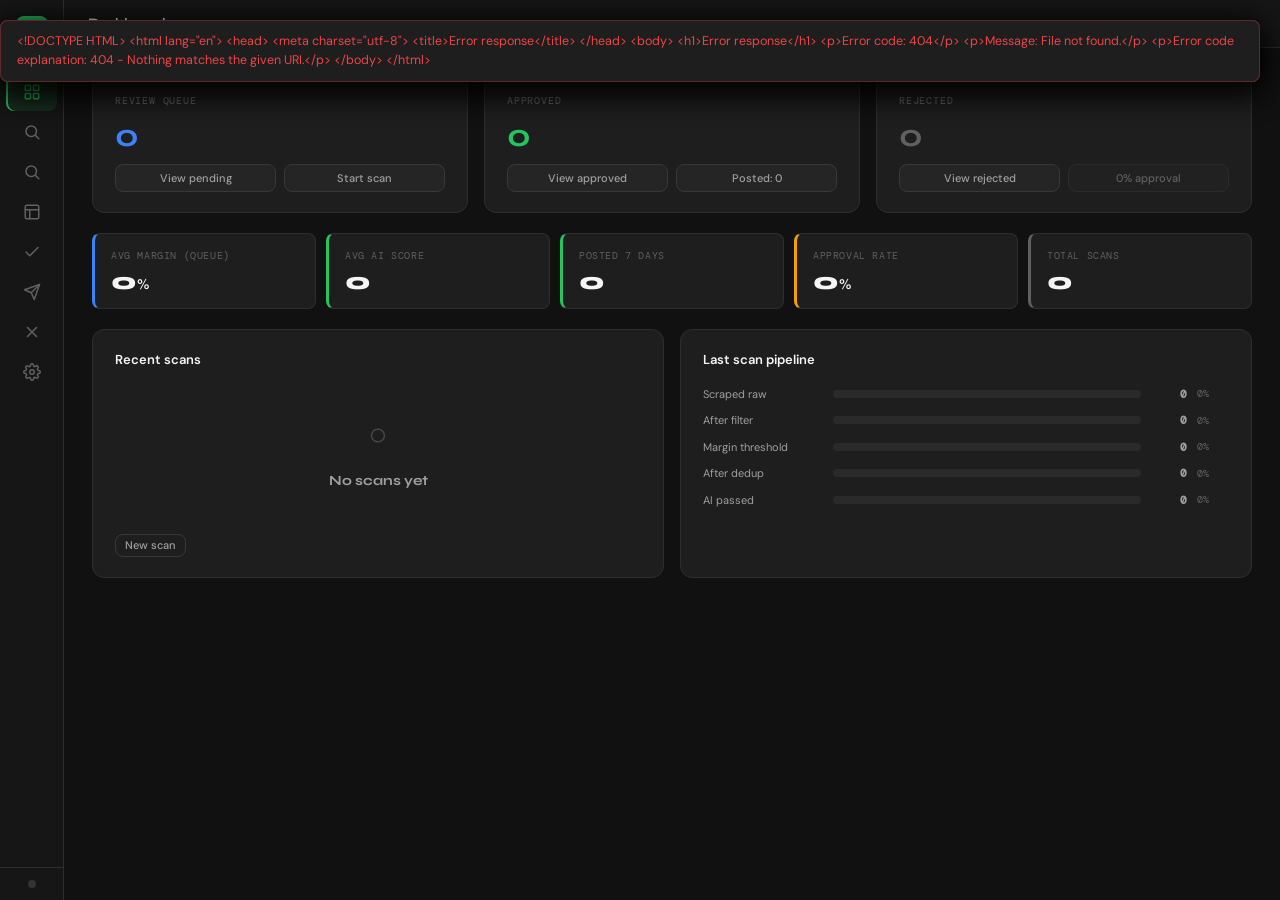
==== frontend/index.html @ 953273d7 "productionize env-first pipeline and secure settings updates" ====
<!DOCTYPE html>
<html lang="en">
<head>
<meta name="facebook-domain-verification" content="j7951adl3nuj47yqd16stuue1bw55e" />
<meta charset="UTF-8"/>
<meta name="viewport" content="width=device-width, initial-scale=1.0"/>
<title>DropOS</title>
<link rel="preconnect" href="https://fonts.googleapis.com"/>
<link href="https://fonts.googleapis.com/css2?family=DM+Mono:wght@400;500&family=Syne:wght@400;600;700;800&family=DM+Sans:ital,wght@0,300;0,400;0,500;0,600;1,400&display=swap" rel="stylesheet"/>
<style>
*, *::before, *::after { box-sizing: border-box; margin: 0; padding: 0; }

:root {
  --accent:   #22c55e;
  --ac-dim:   rgba(34,197,94,.13);
  --bg:       #111111;
  --s1:       #161616;
  --s2:       #1e1e1e;
  --s3:       #252525;
  --s4:       #2a2a2a;
  --b1:       #2e2e2e;
  --b2:       #383838;
  --green:    #22c55e;
  --green-d:  rgba(34,197,94,.13);
  --red:      #ef4444;
  --red-d:    rgba(239,68,68,.13);
  --amber:    #f59e0b;
  --amber-d:  rgba(245,158,11,.13);
  --blue:     #3b82f6;
  --t1:       #f5f5f5;
  --t2:       #a0a0a0;
  --t3:       #606060;
  --t4:       #333333;
  --ff-d: 'Syne', sans-serif;
  --ff-b: 'DM Sans', sans-serif;
  --ff-m: 'DM Mono', monospace;
  --r:   8px;
  --r-lg: 12px;
}

body { background: var(--bg); color: var(--t1); font-family: var(--ff-b); font-size: 13px; line-height: 1.5; }
#app  { display: flex; height: 100vh; overflow: hidden; }

/* ── Sidebar ──────────────────────────────────────────────────────────────── */
#sidebar {
  width: 64px;
  flex-shrink: 0;
  background: var(--s1);
  border-right: 1px solid var(--b1);
  display: flex;
  flex-direction: column;
  overflow: hidden;
}
.sidebar-logo {
  padding: 16px 0;
  border-bottom: 1px solid var(--b1);
  display: flex;
  align-items: center;
  justify-content: center;
}
.logo-mark {
  width: 32px; height: 32px;
  background: var(--accent);
  border-radius: 8px;
  display: flex; align-items: center; justify-content: center;
  font-family: var(--ff-d); font-size: 16px; font-weight: 800;
  color: #000; letter-spacing: -.5px;
}

.nav { padding: 8px 6px; flex: 1; overflow-y: auto; display: flex; flex-direction: column; gap: 2px; }
.nav-group-label { display: none; }
.nav-item {
  display: flex; align-items: center; justify-content: center;
  padding: 10px; border-radius: var(--r); cursor: pointer;
  color: var(--t3); transition: background .12s, color .12s;
  border: none; background: none; width: 100%;
  position: relative;
}
.nav-item:hover { background: var(--s2); color: var(--t2); }
.nav-item.active {
  background: var(--ac-dim);
  color: var(--accent);
  box-shadow: inset 2px 0 0 var(--accent);
}
.nav-icon { width: 18px; height: 18px; flex-shrink: 0; }
.nav-item .lbl { display: none; }
.nav-badge {
  position: absolute; top: 4px; right: 4px;
  min-width: 16px; height: 16px;
  font-size: 9px; font-family: var(--ff-m);
  background: var(--ac-dim); color: var(--accent);
  padding: 0 3px; border-radius: 20px; font-weight: 700;
  display: flex; align-items: center; justify-content: center;
  line-height: 1;
}
.nav-badge.g { background: var(--green-d); color: var(--green); }

.sidebar-footer {
  padding: 12px 0;
  border-top: 1px solid var(--b1);
  display: flex;
  align-items: center;
  justify-content: center;
}
.status-row { display: flex; align-items: center; justify-content: center; }
.status-dot { width: 8px; height: 8px; border-radius: 50%; background: var(--t4); flex-shrink: 0; transition: all .3s; }
.status-dot.on { background: var(--green); box-shadow: 0 0 7px var(--green); animation: blink 2s infinite; }
@keyframes blink { 0%,100%{opacity:1} 50%{opacity:.4} }
.status-txt { display: none; }

/* ── Layout shell ─────────────────────────────────────────────────────────── */
#main { flex: 1; display: flex; flex-direction: column; overflow: hidden; min-width: 0; }
.topbar {
  height: 48px; padding: 0 24px; border-bottom: 1px solid var(--b1);
  display: flex; align-items: center; justify-content: space-between;
  background: var(--s1); flex-shrink: 0; gap: 12px;
}
.page-title { font-family: var(--ff-d); font-size: 13px; font-weight: 700; color: var(--t1); letter-spacing: -.1px; }
.page-sub   { font-size: 10px; color: var(--t3); font-family: var(--ff-m); margin-left: 8px; }
#topbar-actions { display: flex; gap: 7px; align-items: center; }
#content { flex: 1; overflow-y: auto; padding: 24px 28px; }

/* ── Buttons ──────────────────────────────────────────────────────────────── */
.btn {
  display: inline-flex; align-items: center; gap: 6px; padding: 7px 13px;
  border-radius: var(--r); border: 1px solid var(--b2); background: var(--s2);
  color: var(--t2); font-size: 12px; font-family: var(--ff-b); cursor: pointer;
  transition: all .12s; font-weight: 500; white-space: nowrap; line-height: 1;
}
.btn:hover { background: var(--s3); color: var(--t1); border-color: var(--b2); }
.btn-primary { background: var(--accent); border-color: var(--accent); color: #000; font-weight: 600; }
.btn-primary:hover { background: #16a34a; border-color: #16a34a; color: #fff; }
.btn-green { background: var(--green-d); border-color: rgba(34,197,94,.25); color: var(--green); }
.btn-green:hover { background: rgba(34,197,94,.22); }
.btn-danger { background: var(--red-d); border-color: rgba(239,68,68,.25); color: var(--red); }
.btn-danger:hover { background: rgba(239,68,68,.22); }
.btn-amber { background: var(--amber-d); border-color: rgba(245,158,11,.25); color: var(--amber); }
.btn-amber:hover { background: rgba(245,158,11,.22); }
.btn-sm { padding: 5px 9px; font-size: 11px; }
.btn:disabled { opacity: .35; cursor: not-allowed; pointer-events: none; }

/* ── Badges ───────────────────────────────────────────────────────────────── */
.badge {
  display: inline-flex; align-items: center; padding: 2px 8px; border-radius: 20px;
  font-size: 10px; font-family: var(--ff-m); font-weight: 600;
}
.badge-green  { background: var(--green-d); color: var(--green); border: 1px solid rgba(34,197,94,.2); }
.badge-amber  { background: var(--amber-d); color: var(--amber); border: 1px solid rgba(245,158,11,.2); }
.badge-red    { background: var(--red-d); color: var(--red); border: 1px solid rgba(239,68,68,.2); }
.badge-blue   { background: rgba(59,130,246,.1); color: var(--blue); border: 1px solid rgba(59,130,246,.2); }
.badge-purple { background: var(--ac-dim); color: var(--accent); border: 1px solid rgba(34,197,94,.2); }
.badge-gray   { background: rgba(80,80,80,.12); color: var(--t3); border: 1px solid rgba(80,80,80,.18); }

/* ── Cards ────────────────────────────────────────────────────────────────── */
.card { background: var(--s2); border: 1px solid var(--b1); border-radius: 12px; padding: 20px 22px; }
.card-sm { background: var(--s3); border: 1px solid var(--b1); border-radius: var(--r); padding: 14px 16px; }
.card-title { font-size: 13px; font-weight: 600; color: var(--t1); margin-bottom: 16px; }

/* ── Dashboard stat cards ─────────────────────────────────────────────────── */
.dash-stat-grid {
  display: grid;
  grid-template-columns: repeat(3, 1fr);
  gap: 16px;
  margin-bottom: 20px;
}
.dash-stat-card {
  background: var(--s2);
  border: 1px solid var(--b1);
  border-radius: 12px;
  padding: 20px 22px;
  display: flex;
  flex-direction: column;
  gap: 12px;
}
.dash-stat-label {
  font-size: 10px; color: var(--t3);
  font-family: var(--ff-m); text-transform: uppercase;
  letter-spacing: .8px; font-weight: 500;
}
.dash-stat-val {
  font-family: var(--ff-d); font-size: 32px;
  font-weight: 700; line-height: 1; color: var(--t1);
}
.dash-stat-actions {
  display: flex; gap: 8px; flex-wrap: wrap;
}
.dash-stat-btn {
  flex: 1; min-width: 80px;
  padding: 6px 10px;
  border-radius: var(--r);
  border: 1px solid var(--b2);
  background: var(--s3);
  color: var(--t2);
  font-size: 11px;
  font-family: var(--ff-b);
  font-weight: 500;
  cursor: pointer;
  transition: all .12s;
  text-align: center;
  white-space: nowrap;
}
.dash-stat-btn:hover {
  background: var(--ac-dim);
  border-color: rgba(34,197,94,.3);
  color: var(--accent);
}

/* ── Dashboard pipeline bar chart ─────────────────────────────────────────── */
.pipe-bar-chart {
  display: flex;
  flex-direction: column;
  gap: 10px;
}
.pipe-bar-row {
  display: flex;
  align-items: center;
  gap: 10px;
}
.pipe-bar-label {
  font-size: 11px; color: var(--t2);
  font-family: var(--ff-b);
  width: 120px; flex-shrink: 0;
  white-space: nowrap; overflow: hidden; text-overflow: ellipsis;
}
.pipe-bar-track {
  flex: 1; height: 8px;
  background: var(--s4);
  border-radius: 4px;
  overflow: hidden;
}
.pipe-bar-fill {
  height: 100%;
  border-radius: 4px;
  transition: width .4s;
}
.pipe-bar-count {
  font-size: 11px;
  font-family: var(--ff-m);
  color: var(--t2);
  font-weight: 600;
  width: 36px;
  text-align: right;
  flex-shrink: 0;
}
.pipe-bar-pct {
  font-size: 10px;
  font-family: var(--ff-m);
  color: var(--t3);
  width: 32px;
  flex-shrink: 0;
}

/* ── Stat row (secondary) ─────────────────────────────────────────────────── */
.stat-row { display: grid; grid-template-columns: repeat(auto-fit, minmax(130px,1fr)); gap: 10px; margin-bottom: 20px; }
.stat-card {
  background: var(--s2); border: 1px solid var(--b1); border-radius: var(--r);
  padding: 14px 16px; border-left-width: 3px;
}
.stat-card.blue   { border-left-color: var(--blue); }
.stat-card.green  { border-left-color: var(--green); }
.stat-card.amber  { border-left-color: var(--amber); }
.stat-card.purple { border-left-color: var(--accent); }
.stat-card.gray   { border-left-color: var(--t3); }
.stat-label { font-size: 10px; color: var(--t3); font-family: var(--ff-m); text-transform: uppercase; letter-spacing: .6px; margin-bottom: 7px; }
.stat-val { font-family: var(--ff-d); font-size: 24px; font-weight: 800; line-height: 1; }
.stat-sub { font-size: 10px; color: var(--t3); font-family: var(--ff-m); margin-top: 4px; }

/* ── Product cards ────────────────────────────────────────────────────────── */
.queue-toolbar { display: flex; align-items: center; gap: 8px; margin-bottom: 16px; flex-wrap: wrap; }
.product-grid { display: grid; grid-template-columns: repeat(auto-fill, minmax(200px,1fr)); gap: 14px; }

.product-card {
  background: var(--s2); border: 1px solid var(--b1); border-radius: var(--r-lg);
  overflow: hidden; cursor: pointer; display: flex; flex-direction: column;
  transition: border-color .15s, transform .15s, box-shadow .15s;
}
.product-card:hover { border-color: var(--b2); transform: translateY(-2px); box-shadow: 0 10px 30px rgba(0,0,0,.35); }
.product-card.selected { border-color: var(--accent); box-shadow: 0 0 0 1px var(--accent), 0 8px 24px rgba(34,197,94,.12); }

.pcard-img-wrap { position: relative; aspect-ratio: 4/5; background: var(--s3); overflow: hidden; flex-shrink: 0; }
.pcard-img { width: 100%; height: 100%; object-fit: cover; display: block; transition: transform .3s; }
.product-card:hover .pcard-img { transform: scale(1.04); }
.pcard-placeholder { width: 100%; height: 100%; display: flex; align-items: center; justify-content: center; color: var(--t4); font-size: 24px; }

.pcard-score {
  position: absolute; bottom: 9px; left: 9px;
  background: rgba(17,17,17,.84); backdrop-filter: blur(10px); -webkit-backdrop-filter: blur(10px);
  border: 1px solid rgba(255,255,255,.09); border-radius: 7px;
  padding: 4px 9px; font-family: var(--ff-d); font-size: 13px; font-weight: 800; line-height: 1;
}
.pcard-score.hi { color: var(--green); } .pcard-score.mi { color: var(--amber); } .pcard-score.lo { color: var(--red); }

.pcard-check {
  position: absolute; top: 9px; right: 9px; width: 26px; height: 26px;
  border-radius: 7px; border: 1.5px solid rgba(255,255,255,.18);
  background: rgba(17,17,17,.72); backdrop-filter: blur(8px); -webkit-backdrop-filter: blur(8px);
  display: flex; align-items: center; justify-content: center;
  cursor: pointer; transition: all .12s; color: #fff; font-size: 11px;
}
.product-card.selected .pcard-check { background: var(--accent); border-color: var(--accent); }
.pcard-check-mark { display: none; }
.product-card.selected .pcard-check-mark { display: block; }

.pcard-body { padding: 13px 13px 10px; flex: 1; display: flex; flex-direction: column; gap: 4px; }
.pcard-name { font-family: var(--ff-d); font-size: 12.5px; font-weight: 700; color: var(--t1); line-height: 1.3; }
.pcard-cat { font-size: 10.5px; color: var(--t3); font-family: var(--ff-m); white-space: nowrap; overflow: hidden; text-overflow: ellipsis; }

.pcard-pricing { display: flex; align-items: center; gap: 4px; margin-top: 5px; }
.p-cost { font-family: var(--ff-m); font-size: 11px; color: var(--t2); }
.p-arr  { color: var(--t4); font-size: 10px; }
.p-sell { font-family: var(--ff-m); font-size: 11px; color: var(--green); font-weight: 500; }
.p-margin {
  margin-left: auto; font-size: 10px; font-family: var(--ff-m); color: var(--green);
  background: var(--green-d); border: 1px solid rgba(34,197,94,.2); padding: 1px 7px; border-radius: 20px;
}
.pcard-social { display: flex; gap: 8px; font-size: 10.5px; color: var(--t3); font-family: var(--ff-m); margin-top: 2px; }

.pcard-actions { padding: 9px 11px; border-top: 1px solid var(--b1); display: flex; gap: 6px; background: var(--s3); }
.pca-approve {
  flex: 1; padding: 7px 10px; background: var(--green-d); border: 1px solid rgba(34,197,94,.22);
  border-radius: var(--r); color: var(--green); font-size: 11.5px; font-family: var(--ff-b);
  font-weight: 600; cursor: pointer; transition: all .12s;
}
.pca-approve:hover { background: rgba(34,197,94,.22); }
.pca-post {
  flex: 1; padding: 7px 10px; background: var(--ac-dim); border: 1px solid rgba(34,197,94,.25);
  border-radius: var(--r); color: var(--accent); font-size: 11.5px; font-family: var(--ff-b);
  font-weight: 600; cursor: pointer; transition: all .12s;
}
.pca-post:hover { background: rgba(34,197,94,.22); }
.pca-reject {
  padding: 7px 10px; background: none; border: 1px solid var(--b2);
  border-radius: var(--r); color: var(--t3); font-size: 11.5px; cursor: pointer; transition: all .12s;
}
.pca-reject:hover { border-color: rgba(239,68,68,.4); color: var(--red); background: var(--red-d); }

/* ── Selection bar ────────────────────────────────────────────────────────── */
.selection-bar {
  position: fixed; bottom: 24px; left: 50%; transform: translateX(-50%);
  background: var(--s2); border: 1px solid var(--b2); border-radius: 40px;
  padding: 10px 16px; display: flex; align-items: center; gap: 12px;
  box-shadow: 0 16px 48px rgba(0,0,0,.6), 0 0 0 1px rgba(34,197,94,.12);
  z-index: 50; animation: rise .2s ease;
}
@keyframes rise { from{transform:translateX(-50%) translateY(10px);opacity:0} to{transform:translateX(-50%) translateY(0);opacity:1} }

/* ── Progress ─────────────────────────────────────────────────────────────── */
.progress-bar  { height: 3px; background: var(--s3); border-radius: 2px; overflow: hidden; }
.progress-fill { height: 100%; background: var(--accent); border-radius: 2px; transition: width .4s; }

/* ── Table ────────────────────────────────────────────────────────────────── */
.table { width: 100%; border-collapse: collapse; }
.table th { text-align: left; padding: 9px 16px; font-size: 10px; color: var(--t3); text-transform: uppercase; letter-spacing: .8px; font-family: var(--ff-m); border-bottom: 1px solid var(--b1); }
.table td { padding: 13px 16px; border-bottom: 1px solid var(--b1); vertical-align: middle; }
.table tr:last-child td { border-bottom: none; }
.table tr:hover td { background: rgba(255,255,255,.013); }

/* ── Inputs ───────────────────────────────────────────────────────────────── */
input[type=text],input[type=number],input[type=password],select,textarea {
  background: var(--s3); border: 1px solid var(--b1); border-radius: var(--r);
  color: var(--t1); font-family: var(--ff-b); font-size: 13px; padding: 9px 12px;
  outline: none; transition: border-color .12s, box-shadow .12s; width: 100%;
}
input:focus,select:focus,textarea:focus {
  border-color: rgba(34,197,94,.45);
  box-shadow: 0 0 0 3px rgba(34,197,94,.08);
}
select { cursor: pointer; }
label { display: block; font-size: 11px; color: var(--t3); font-family: var(--ff-m); text-transform: uppercase; letter-spacing: .5px; margin-bottom: 6px; }
.form-group { margin-bottom: 16px; }
.form-row { display: grid; grid-template-columns: 1fr 1fr; gap: 12px; margin-bottom: 16px; }

/* ── Detail panel ─────────────────────────────────────────────────────────── */
.detail-overlay {
  position: fixed; inset: 0; background: rgba(0,0,0,.55); z-index: 100;
  display: flex; align-items: flex-start; justify-content: flex-end;
  backdrop-filter: blur(2px); -webkit-backdrop-filter: blur(2px);
}
.detail-panel {
  width: 460px; height: 100vh; background: var(--s1);
  border-left: 1px solid var(--b1); overflow-y: auto;
  display: flex; flex-direction: column; animation: slideIn .18s ease;
}
@keyframes slideIn { from{transform:translateX(28px);opacity:0} to{transform:none;opacity:1} }
.detail-hdr {
  padding: 16px 20px; border-bottom: 1px solid var(--b1);
  display: flex; align-items: center; justify-content: space-between;
  position: sticky; top: 0; background: var(--s1); z-index: 1; gap: 10px;
}
.detail-body { padding: 20px; flex: 1; }
.detail-img { width: 100%; aspect-ratio: 4/3; object-fit: cover; border-radius: var(--r); background: var(--s2); margin-bottom: 16px; display: block; }
.detail-sec { margin-bottom: 18px; }
.detail-sec-lbl {
  font-size: 10px; color: var(--t3); text-transform: uppercase; letter-spacing: .8px;
  font-family: var(--ff-m); margin-bottom: 10px; padding-bottom: 6px;
  border-bottom: 1px solid var(--b1); display: block;
}
.m3 { display: grid; grid-template-columns: repeat(3,1fr); gap: 8px; }
.mbox { background: var(--s3); border: 1px solid var(--b1); border-radius: var(--r); padding: 11px 13px; }
.mbox-lbl { font-size: 10px; color: var(--t3); font-family: var(--ff-m); text-transform: uppercase; letter-spacing: .4px; margin-bottom: 5px; }
.mbox-val { font-family: var(--ff-d); font-size: 18px; font-weight: 700; line-height: 1; }
.mbox-sub { font-size: 10px; color: var(--t3); font-family: var(--ff-m); margin-top: 3px; }

/* Score bars */
.sbar-row { display: flex; align-items: center; gap: 10px; margin-bottom: 9px; }
.sbar-lbl  { font-size: 11px; color: var(--t3); font-family: var(--ff-m); width: 72px; flex-shrink: 0; }
.sbar-track { flex: 1; height: 4px; background: var(--s3); border-radius: 2px; overflow: hidden; }
.sbar-fill  { height: 100%; border-radius: 2px; }
.sbar-num  { font-size: 11px; color: var(--t2); font-family: var(--ff-m); width: 22px; text-align: right; flex-shrink: 0; }

/* ── Modal ────────────────────────────────────────────────────────────────── */
.modal-overlay {
  position: fixed; inset: 0; background: rgba(0,0,0,.65); z-index: 200;
  display: flex; align-items: center; justify-content: center; padding: 20px;
  backdrop-filter: blur(3px); -webkit-backdrop-filter: blur(3px);
}
.modal { background: var(--s2); border: 1px solid var(--b2); border-radius: var(--r-lg); padding: 24px; width: 400px; max-width: 100%; }
.modal-title { font-family: var(--ff-d); font-size: 15px; font-weight: 700; margin-bottom: 3px; }
.modal-sub   { font-size: 12px; color: var(--t3); margin-bottom: 16px; line-height: 1.5; }
.reason-pills { display: flex; flex-wrap: wrap; gap: 6px; margin-bottom: 14px; }

/* ── Scan ─────────────────────────────────────────────────────────────────── */
.keyword-tag { display: inline-flex; align-items: center; gap: 5px; padding: 4px 10px; background: var(--s3); border: 1px solid var(--b1); border-radius: var(--r); font-size: 12px; font-family: var(--ff-m); color: var(--t2); }
.keyword-tag button { background: none; border: none; color: var(--t3); cursor: pointer; padding: 0; font-size: 14px; line-height: 1; display: flex; align-items: center; }
.keyword-tag button:hover { color: var(--red); }
.pipeline-step { display: flex; align-items: center; gap: 11px; padding: 9px 12px; border-radius: var(--r); margin-bottom: 4px; }
.pipeline-step:hover { background: var(--s3); }
.step-num { width: 22px; height: 22px; border-radius: 6px; background: var(--s4); display: flex; align-items: center; justify-content: center; font-size: 10px; font-family: var(--ff-m); color: var(--t3); flex-shrink: 0; }
.step-num.done { background: var(--green-d); color: var(--green); }
.step-num.active { background: var(--ac-dim); color: var(--accent); }
.mini-metric { background: var(--s3); border: 1px solid var(--b1); border-radius: var(--r); padding: 12px 14px; }
.mini-metric-label { font-size: 10px; color: var(--t3); font-family: var(--ff-m); text-transform: uppercase; letter-spacing: .5px; margin-bottom: 4px; }
.mini-metric-val   { font-family: var(--ff-d); font-size: 20px; font-weight: 700; }

/* ── Job row ──────────────────────────────────────────────────────────────── */
.job-row { display: flex; align-items: center; gap: 11px; padding: 10px 0; border-bottom: 1px solid var(--b1); }
.job-row:last-child { border-bottom: none; }
.job-dot { width: 6px; height: 6px; border-radius: 50%; flex-shrink: 0; }
.job-dot.done { background: var(--green); }
.job-dot.queued { background: var(--t4); }
.job-dot.error  { background: var(--red); }
.job-dot.running,.job-dot.scraping,.job-dot.filtering,.job-dot.ai_review,.job-dot.calculating,.job-dot.deduping,.job-dot.saving { background: var(--amber); animation: blink 1.5s infinite; }

/* ── Empty states ─────────────────────────────────────────────────────────── */
.empty { text-align: center; padding: 60px 24px; }
.empty-icon { font-size: 32px; margin-bottom: 12px; display: block; opacity: .2; }
.empty h3 { font-family: var(--ff-d); font-size: 14px; font-weight: 700; color: var(--t2); margin-bottom: 5px; }
.empty p  { font-size: 12px; color: var(--t3); line-height: 1.6; }

/* ── Toast ────────────────────────────────────────────────────────────────── */
.toast { position: fixed; top: 20px; right: 20px; background: var(--s2); border: 1px solid var(--b2); border-radius: var(--r); padding: 11px 16px; font-size: 12.5px; z-index: 300; animation: fadeUp .18s ease; box-shadow: 0 8px 32px rgba(0,0,0,.5); }
.toast.success { border-color: rgba(34,197,94,.3); color: var(--green); }
.toast.error   { border-color: rgba(239,68,68,.3); color: var(--red); }
@keyframes fadeUp { from{transform:translateY(-6px);opacity:0} to{transform:none;opacity:1} }

/* ── Divider ──────────────────────────────────────────────────────────────── */
.divider { height: 1px; background: var(--b1); margin: 16px 0; }

/* ── Scrollbar ────────────────────────────────────────────────────────────── */
::-webkit-scrollbar { width: 4px; height: 4px; }
::-webkit-scrollbar-track { background: transparent; }
::-webkit-scrollbar-thumb { background: var(--b2); border-radius: 2px; }

/* ── Pipeline view ───────────────────────────────────────────────────────── */
.pl-flow { display: flex; align-items: stretch; gap: 0; overflow-x: auto; padding-bottom: 8px; margin-bottom: 24px; }
.pl-stage {
  flex: 1; min-width: 120px; background: var(--s2); border: 1px solid var(--b1);
  border-radius: 0; padding: 14px 12px; cursor: pointer; text-align: center;
  transition: background .12s; position: relative;
}
.pl-stage:first-child { border-radius: var(--r) 0 0 var(--r); }
.pl-stage:last-child  { border-radius: 0 var(--r) var(--r) 0; }
.pl-stage:hover, .pl-stage.active { background: var(--s3); }
.pl-stage.active { border-color: var(--accent); }
.pl-stage-label { font-size: 10px; color: var(--t3); text-transform: uppercase; letter-spacing: .7px; font-family: var(--ff-m); margin-bottom: 6px; }
.pl-stage-count { font-family: var(--ff-d); font-size: 22px; font-weight: 700; }
.pl-stage.reject .pl-stage-count { color: var(--red); }
.pl-stage.pass   .pl-stage-count { color: var(--green); }
.pl-stage.neutral .pl-stage-count { color: var(--t2); }
.pl-arrow { display: flex; align-items: center; color: var(--t4); font-size: 16px; padding: 0 4px; flex-shrink: 0; }

.pl-grid { display: grid; grid-template-columns: repeat(auto-fill, minmax(140px, 1fr)); gap: 10px; }
.pl-card {
  background: var(--s2); border: 1px solid var(--b1); border-radius: var(--r);
  overflow: hidden; display: flex; flex-direction: column;
}
.pl-card img { width: 100%; aspect-ratio: 1; object-fit: cover; background: var(--s3); }
.pl-card-body { padding: 8px; flex: 1; display: flex; flex-direction: column; gap: 4px; }
.pl-card-title { font-size: 11px; color: var(--t1); line-height: 1.4; display: -webkit-box; -webkit-line-clamp: 2; -webkit-box-orient: vertical; overflow: hidden; }
.pl-card-reason { font-size: 10px; color: var(--red); font-family: var(--ff-m); }
.pl-card-score  { font-size: 10px; color: var(--green); font-family: var(--ff-m); }
.pl-card-meta   { font-size: 10px; color: var(--t3); }
.pl-empty { color: var(--t3); font-size: 12px; text-align: center; padding: 40px 0; }

.pl-summary { display: grid; grid-template-columns: repeat(auto-fill, minmax(160px, 1fr)); gap: 12px; margin-bottom: 24px; }
.pl-sum-card { background: var(--s2); border: 1px solid var(--b1); border-radius: var(--r); padding: 14px 16px; }
.pl-sum-label { font-size: 10px; color: var(--t3); text-transform: uppercase; letter-spacing: .7px; font-family: var(--ff-m); margin-bottom: 6px; }
.pl-sum-val   { font-family: var(--ff-d); font-size: 20px; font-weight: 700; color: var(--t1); }
.pl-sum-sub   { font-size: 11px; color: var(--t2); margin-top: 3px; }
</style>
</head>
<body>
<div id="app">
  <nav id="sidebar">
    <div class="sidebar-logo">
      <div class="logo-mark">D</div>
    </div>
    <div class="nav" id="nav"></div>
    <div class="sidebar-footer">
      <div class="status-row">
        <div class="status-dot" id="status-dot"></div>
        <span class="status-txt" id="status-label">Idle</span>
      </div>
    </div>
  </nav>

  <div id="main">
    <div class="topbar">
      <div>
        <span class="page-title" id="page-title">Dashboard</span>
        <span class="page-sub"  id="page-sub"></span>
      </div>
      <div id="topbar-actions"></div>
    </div>
    <div id="content"></div>
  </div>
</div>
<div id="toast-container"></div>

<script>
const API = (window.location.hostname === 'localhost' || window.location.hostname === '127.0.0.1')
  ? 'http://localhost:8000/api'
  : window.location.origin + '/api';

// ── Icons (SVG strings) ────────────────────────────────────────────────────
const IC = {
  dashboard: `<svg class="nav-icon" viewBox="0 0 24 24" fill="none" stroke="currentColor" stroke-width="2" stroke-linecap="round" stroke-linejoin="round"><rect x="3" y="3" width="7" height="7" rx="1"/><rect x="14" y="3" width="7" height="7" rx="1"/><rect x="3" y="14" width="7" height="7" rx="1"/><rect x="14" y="14" width="7" height="7" rx="1"/></svg>`,
  scan: `<svg class="nav-icon" viewBox="0 0 24 24" fill="none" stroke="currentColor" stroke-width="2" stroke-linecap="round" stroke-linejoin="round"><circle cx="11" cy="11" r="7"/><path d="m21 21-4.35-4.35"/></svg>`,
  queue: `<svg class="nav-icon" viewBox="0 0 24 24" fill="none" stroke="currentColor" stroke-width="2" stroke-linecap="round" stroke-linejoin="round"><rect x="3" y="3" width="18" height="18" rx="2"/><path d="M3 9h18M9 21V9"/></svg>`,
  approved: `<svg class="nav-icon" viewBox="0 0 24 24" fill="none" stroke="currentColor" stroke-width="2" stroke-linecap="round" stroke-linejoin="round"><polyline points="20 6 9 17 4 12"/></svg>`,
  posted: `<svg class="nav-icon" viewBox="0 0 24 24" fill="none" stroke="currentColor" stroke-width="2" stroke-linecap="round" stroke-linejoin="round"><line x1="22" y1="2" x2="11" y2="13"/><polygon points="22 2 15 22 11 13 2 9 22 2"/></svg>`,
  rejected: `<svg class="nav-icon" viewBox="0 0 24 24" fill="none" stroke="currentColor" stroke-width="2" stroke-linecap="round" stroke-linejoin="round"><line x1="18" y1="6" x2="6" y2="18"/><line x1="6" y1="6" x2="18" y2="18"/></svg>`,
  settings: `<svg class="nav-icon" viewBox="0 0 24 24" fill="none" stroke="currentColor" stroke-width="2" stroke-linecap="round" stroke-linejoin="round"><circle cx="12" cy="12" r="3"/><path d="M19.4 15a1.65 1.65 0 0 0 .33 1.82l.06.06a2 2 0 0 1-2.83 2.83l-.06-.06a1.65 1.65 0 0 0-1.82-.33 1.65 1.65 0 0 0-1 1.51V21a2 2 0 0 1-4 0v-.09A1.65 1.65 0 0 0 9 19.4a1.65 1.65 0 0 0-1.82.33l-.06.06a2 2 0 0 1-2.83-2.83l.06-.06A1.65 1.65 0 0 0 4.68 15a1.65 1.65 0 0 0-1.51-1H3a2 2 0 0 1 0-4h.09A1.65 1.65 0 0 0 4.6 9a1.65 1.65 0 0 0-.33-1.82l-.06-.06a2 2 0 0 1 2.83-2.83l.06.06A1.65 1.65 0 0 0 9 4.68a1.65 1.65 0 0 0 1-1.51V3a2 2 0 0 1 4 0v.09a1.65 1.65 0 0 0 1 1.51 1.65 1.65 0 0 0 1.82-.33l.06-.06a2 2 0 0 1 2.83 2.83l-.06.06A1.65 1.65 0 0 0 19.4 9a1.65 1.65 0 0 0 1.51 1H21a2 2 0 0 1 0 4h-.09a1.65 1.65 0 0 0-1.51 1z"/></svg>`,
  check: `<svg width="11" height="11" viewBox="0 0 24 24" fill="none" stroke="currentColor" stroke-width="3" stroke-linecap="round" stroke-linejoin="round"><polyline points="20 6 9 17 4 12"/></svg>`,
};

// ── State ──────────────────────────────────────────────────────────────────
let currentPage = 'dashboard';
let stats = {};
let selectedProducts = new Set();
let activeJobPoll = null;

let queueProducts = [], queueTotal = 0, queueSort = 'score';
let approvedProducts = [], approvedTotal = 0;
let rejectedProducts = [], rejectedTotal = 0;
let scanKeywords = ['romantic gift'];
let scanSource   = 'taobao';
let activeJob = null;
let settingsData = {};
let rejectTargetId = null;

// ── Nav ────────────────────────────────────────────────────────────────────
const NAV_PAGES = [
  { id:'dashboard', label:'Dashboard',    icon:'dashboard', section:'Overview' },
  { id:'scan',      label:'Scan',         icon:'scan'                          },
  { id:'pipeline',  label:'Pipeline',     icon:'scan',      section:undefined  },
  { id:'queue',     label:'Review queue', icon:'queue',     section:'Pipeline', stageKey:'pending'  },
  { id:'approved',  label:'Approved',     icon:'approved',  stageKey:'approved' },
  { id:'posted',    label:'Posted',       icon:'posted'     },
  { id:'rejected',  label:'Rejected',     icon:'rejected'   },
  { id:'settings',  label:'Settings',     icon:'settings',  section:'Config'    },
];

function buildNav() {
  let html = '';
  let lastSection = null;
  for (const p of NAV_PAGES) {
    if (p.section && p.section !== lastSection) {
      html += `<span class="nav-group-label">${p.section}</span>`;
      lastSection = p.section;
    }
    const cnt = p.stageKey ? stats[p.stageKey] : null;
    const badgeClass = p.stageKey === 'approved' ? 'nav-badge g' : 'nav-badge';
    html += `
      <button class="nav-item${p.id === currentPage ? ' active' : ''}" onclick="navigate('${p.id}')" title="${p.label}">
        ${IC[p.icon]}
        <span class="lbl">${p.label}</span>
        ${cnt != null && cnt > 0 ? `<span class="${badgeClass}">${cnt}</span>` : ''}
      </button>`;
  }
  document.getElementById('nav').innerHTML = html;
}

function navigate(page) {
  currentPage = page;
  selectedProducts.clear();
  queueProducts = [];
  approvedProducts = [];
  pipelineJobs = [];
  pipelineJobId = null;
  pipelineActiveStage = null;
  pipelineData = null;
  buildNav();
  renderPage();
}

function setTitle(t, sub = '') {
  document.getElementById('page-title').textContent = t;
  document.getElementById('page-sub').textContent = sub ? '· ' + sub : '';
}

// ── Toast ──────────────────────────────────────────────────────────────────
function toast(msg, type = 'success', ms = 3200) {
  const el = document.createElement('div');
  el.className = `toast ${type}`;
  el.textContent = msg;
  document.getElementById('toast-container').appendChild(el);
  setTimeout(() => el.remove(), ms);
}

// ── API ────────────────────────────────────────────────────────────────────
async function api(path, method = 'GET', body = null) {
  const opts = { method, headers: { 'Content-Type': 'application/json' } };
  if (body !== null) opts.body = JSON.stringify(body);
  try {
    const r = await fetch(API + path, opts);
    if (!r.ok) { const t = await r.text().catch(() => r.statusText); throw new Error(t || `HTTP ${r.status}`); }
    return r.json();
  } catch(e) { toast(e.message || 'API error', 'error'); throw e; }
}

function refreshStats() {
  return api('/stats').then(s => { stats = s; buildNav(); }).catch(() => {});
}

// ── Dashboard ──────────────────────────────────────────────────────────────
async function renderDashboard() {
  setTitle('Dashboard');
  document.getElementById('topbar-actions').innerHTML = '';
  document.getElementById('content').innerHTML = '<div style="color:var(--t3);font-size:12px;padding:40px 0;text-align:center">Loading…</div>';

  const [s, jobs] = await Promise.all([
    api('/stats').catch(() => ({})),
    api('/jobs?limit=5').catch(() => []),
  ]);
  stats = s; buildNav();

  const scraped     = jobs[0]?.scraped      ?? 0;
  const afterFilter = jobs[0]?.after_basic  ?? 0;
  const afterProfit = jobs[0]?.after_profit ?? 0;
  const afterDedup  = jobs[0]?.after_dedup  ?? 0;
  const afterAI     = jobs[0]?.after_ai     ?? 0;
  const maxVal = scraped || 1;

  const pipeStages = [
    { label: 'Scraped raw',      val: scraped,     color: '#606060' },
    { label: 'After filter',     val: afterFilter, color: 'var(--blue)' },
    { label: 'Margin threshold', val: afterProfit, color: 'var(--amber)' },
    { label: 'After dedup',      val: afterDedup,  color: '#a78bfa' },
    { label: 'AI passed',        val: afterAI,     color: 'var(--green)' },
  ];

  document.getElementById('content').innerHTML = `
    <div class="dash-stat-grid">
      <div class="dash-stat-card">
        <div class="dash-stat-label">Review queue</div>
        <div class="dash-stat-val" style="color:var(--blue)">${s.pending ?? 0}</div>
        <div class="dash-stat-actions">
          <button class="dash-stat-btn" onclick="navigate('queue')">View pending</button>
          <button class="dash-stat-btn" onclick="navigate('scan')">Start scan</button>
        </div>
      </div>
      <div class="dash-stat-card">
        <div class="dash-stat-label">Approved</div>
        <div class="dash-stat-val" style="color:var(--green)">${s.approved ?? 0}</div>
        <div class="dash-stat-actions">
          <button class="dash-stat-btn" onclick="navigate('approved')">View approved</button>
          <button class="dash-stat-btn" onclick="navigate('posted')">Posted: ${s.posted ?? 0}</button>
        </div>
      </div>
      <div class="dash-stat-card">
        <div class="dash-stat-label">Rejected</div>
        <div class="dash-stat-val" style="color:var(--t3)">${s.rejected ?? 0}</div>
        <div class="dash-stat-actions">
          <button class="dash-stat-btn" onclick="navigate('rejected')">View rejected</button>
          <button class="dash-stat-btn" style="cursor:default;opacity:.5">${s.approval_rate ?? 0}% approval</button>
        </div>
      </div>
    </div>

    <div class="stat-row">
      <div class="stat-card blue">
        <div class="stat-label">Avg margin (queue)</div>
        <div class="stat-val">${s.avg_margin_pending ?? 0}<span style="font-size:15px;font-weight:500">%</span></div>
      </div>
      <div class="stat-card purple">
        <div class="stat-label">Avg AI score</div>
        <div class="stat-val">${s.avg_score_pending ?? 0}</div>
      </div>
      <div class="stat-card green">
        <div class="stat-label">Posted 7 days</div>
        <div class="stat-val">${s.posted_7d ?? 0}</div>
      </div>
      <div class="stat-card amber">
        <div class="stat-label">Approval rate</div>
        <div class="stat-val">${s.approval_rate ?? 0}<span style="font-size:15px;font-weight:500">%</span></div>
      </div>
      <div class="stat-card gray">
        <div class="stat-label">Total scans</div>
        <div class="stat-val">${s.total_jobs ?? 0}</div>
      </div>
    </div>

    <div style="display:grid;grid-template-columns:1fr 1fr;gap:16px">
      <div class="card">
        <div class="card-title">Recent scans</div>
        ${!jobs.length
          ? `<div class="empty" style="padding:24px 0"><span class="empty-icon">○</span><h3>No scans yet</h3></div>`
          : jobs.map(j => `
            <div class="job-row">
              <div class="job-dot ${j.status}"></div>
              <div style="flex:1;min-width:0">
                <div style="font-size:12px;font-weight:500;white-space:nowrap;overflow:hidden;text-overflow:ellipsis">${(j.keywords || []).join(', ') || '—'}</div>
                <div style="font-size:11px;color:var(--t3);font-family:var(--ff-m)">${j.status} · ${j.after_ai ?? 0} passed</div>
              </div>
              ${j.status !== 'done' && j.status !== 'queued'
                ? `<span style="font-size:11px;color:var(--t3);font-family:var(--ff-m)">${j.progress ?? 0}%</span>` : ''}
            </div>`).join('')}
        <div style="margin-top:14px;display:flex;gap:8px">
          <button class="btn btn-sm" onclick="navigate('scan')">New scan</button>
          ${(s.pending > 0) ? `<button class="btn btn-sm btn-green" onclick="navigate('queue')">Review ${s.pending} products</button>` : ''}
          ${(s.approved > 0) ? `<button class="btn btn-sm btn-amber" onclick="navigate('approved')">Post ${s.approved} approved</button>` : ''}
        </div>
      </div>

      <div class="card">
        <div class="card-title">Last scan pipeline</div>
        <div class="pipe-bar-chart">
          ${pipeStages.map(({ label, val, color }) => {
            const pct = maxVal > 0 ? Math.round((val / maxVal) * 100) : 0;
            return `
              <div class="pipe-bar-row">
                <span class="pipe-bar-label">${label}</span>
                <div class="pipe-bar-track">
                  <div class="pipe-bar-fill" style="width:${pct}%;background:${color}"></div>
                </div>
                <span class="pipe-bar-count">${val}</span>
                <span class="pipe-bar-pct">${pct}%</span>
              </div>`;
          }).join('')}
        </div>
      </div>
    </div>`;
}

// ── Scan ───────────────────────────────────────────────────────────────────
async function renderScan() {
  setTitle('Scan');
  document.getElementById('topbar-actions').innerHTML = '';
  renderScanContent();
  if (activeJob && !activeJobPoll) activeJobPoll = setInterval(pollActiveJob, 2000);
}

function renderScanContent() {
  document.getElementById('content').innerHTML = `
    <div style="display:grid;grid-template-columns:1fr 1fr;gap:20px">
      <div>
        <div class="card" style="margin-bottom:14px">
          <div class="card-title">Search keywords</div>
          <div style="display:flex;flex-wrap:wrap;gap:7px;margin-bottom:12px">
            ${scanKeywords.map((kw, i) => `
              <div class="keyword-tag">${kw}
                <button onclick="removeKeyword(${i})">×</button>
              </div>`).join('')}
          </div>
          <div style="display:flex;gap:8px">
            <input type="text" id="kw-input" placeholder="Add keyword…" style="flex:1" onkeydown="if(event.key==='Enter')addKeyword()"/>
            <button class="btn btn-sm" onclick="addKeyword()">Add</button>
          </div>
        </div>
        <div class="card">
          <div class="card-title">Scan settings</div>
          <div class="form-group">
            <label>Source platform</label>
            <select id="scan-source" onchange="scanSource=this.value">
              <option value="1688"   ${scanSource==='1688'   ? 'selected':''}>1688 — real sales data, ranked by orders</option>
              <option value="taobao" ${scanSource==='taobao' ? 'selected':''}>Taobao — broader catalog, no sales filter</option>
              <option value="both"   ${scanSource==='both'   ? 'selected':''}>Both — 1688 + Taobao combined</option>
            </select>
          </div>
          <div class="form-group">
            <label>Max products per keyword</label>
            <input type="number" id="max-per-kw" value="100" min="10" max="500"/>
          </div>
          <button id="scan-btn" class="btn btn-primary" style="width:100%" onclick="startScan()" ${activeJob ? 'disabled' : ''}>
            ${activeJob ? 'Scanning…' : 'Start scan'}
          </button>
        </div>
      </div>

      <div class="card">
        <div class="card-title" style="display:flex;align-items:center;gap:8px">
          Pipeline status
          ${activeJob ? `<span class="badge badge-amber">Running</span>` : ''}
        </div>
        ${activeJob ? renderJobProgress(activeJob) : `
          <div class="empty" style="padding:32px 0">
            <span class="empty-icon">○</span>
            <h3>No active scan</h3>
            <p>Start a scan to see pipeline progress</p>
          </div>`}
        <div style="margin-top:18px;border-top:1px solid var(--b1);padding-top:14px">
          <div style="font-size:10px;color:var(--t3);font-family:var(--ff-m);text-transform:uppercase;letter-spacing:.7px;margin-bottom:10px">Pipeline steps</div>
          ${[
            ['1','Scrape 1688 + Taobao → raw store'],
            ['2','Basic filter — spam, orders, rating'],
            ['3','Profit calc — margin threshold'],
            ['4','Deduplication — image hash'],
            ['5','Rule scoring → AI enrichment'],
            ['6','Save to review queue'],
          ].map(([n, label]) => {
            const prog = activeJob?.progress || 0;
            const thresholds = [0, 20, 40, 55, 60, 96, 100];
            const ni = parseInt(n);
            const isDone = prog >= thresholds[ni];
            const isActive = prog >= thresholds[ni - 1] && !isDone;
            return `
              <div class="pipeline-step">
                <div class="step-num ${isDone ? 'done' : isActive ? 'active' : ''}">${isDone ? '✓' : n}</div>
                <span style="font-size:12px;color:${isDone ? 'var(--green)' : isActive ? 'var(--accent)' : 'var(--t3)'}">${label}</span>
              </div>`;
          }).join('')}
        </div>
      </div>
    </div>`;
}

function renderJobProgress(job) {
  const prog = job?.progress || 0;
  return `
    <div style="margin-bottom:14px">
      <div style="display:flex;justify-content:space-between;margin-bottom:6px">
        <span style="font-size:12px;color:var(--t2)">${job.status}</span>
        <span style="font-size:12px;font-family:var(--ff-m);color:var(--accent)">${prog}%</span>
      </div>
      <div class="progress-bar"><div class="progress-fill" style="width:${prog}%"></div></div>
    </div>
    <div style="display:grid;grid-template-columns:1fr 1fr;gap:8px">
      ${[['Scraped',job.scraped??0],['After filter',job.after_basic??0],['Profitable',job.after_profit??0],['Deduped',job.after_dedup??0],['AI passed',job.after_ai??0]].map(([l,v]) =>
        `<div class="mini-metric"><div class="mini-metric-label">${l}</div><div class="mini-metric-val">${v}</div></div>`
      ).join('')}
    </div>`;
}

async function pollActiveJob() {
  if (!activeJob) { clearInterval(activeJobPoll); activeJobPoll = null; return; }
  try {
    const job = await api(`/jobs/${activeJob.id}`);
    activeJob = job;
    const dot = document.getElementById('status-dot');
    const lbl = document.getElementById('status-label');
    if (job.status === 'done') {
      clearInterval(activeJobPoll); activeJobPoll = null; activeJob = null;
      dot.className = 'status-dot'; lbl.textContent = 'Idle';
      toast(`Scan done · ${job.after_ai} products added to queue`, 'success');
      await refreshStats();
      if (currentPage === 'scan') renderScanContent();
    } else {
      dot.className = 'status-dot on'; lbl.textContent = job.status;
      if (currentPage === 'scan') renderScanContent();
    }
  } catch(e) {}
}

function addKeyword() {
  const inp = document.getElementById('kw-input');
  if (!inp?.value.trim()) return;
  scanKeywords.push(inp.value.trim()); inp.value = '';
  renderScanContent();
}
function removeKeyword(i) { scanKeywords.splice(i, 1); renderScanContent(); }

async function startScan() {
  const scanBtn = document.getElementById('scan-btn');
  if (scanBtn) scanBtn.disabled = true;
  try {
    if (!scanKeywords.length) { toast('Add at least one keyword', 'error'); return; }
    const max = parseInt(document.getElementById('max-per-kw')?.value || 100);
    const job = await api('/scan', 'POST', { keywords: scanKeywords, max_per_keyword: max, source: scanSource });
    activeJob = { id: job.job_id, status: 'queued', progress: 0 };
    const dot = document.getElementById('status-dot');
    const lbl = document.getElementById('status-label');
    dot.className = 'status-dot on'; lbl.textContent = 'Scanning';
    if (activeJobPoll) clearInterval(activeJobPoll);
    activeJobPoll = setInterval(pollActiveJob, 2000);
    toast('Scan started', 'success');
    renderScanContent();
  } catch(e) {
    if (scanBtn) scanBtn.disabled = false;
  }
}

// ── Queue ──────────────────────────────────────────────────────────────────
async function renderQueue() {
  setTitle('Review queue');
  document.getElementById('topbar-actions').innerHTML = `
    <select onchange="queueSort=this.value;loadQueue()" style="width:auto;font-size:12px;padding:6px 10px">
      <option value="score"   ${queueSort==='score'  ?'selected':''}>Score ↓</option>
      <option value="margin"  ${queueSort==='margin' ?'selected':''}>Margin ↓</option>
      <option value="orders"  ${queueSort==='orders' ?'selected':''}>Orders ↓</option>
      <option value="created" ${queueSort==='created'?'selected':''}>Newest</option>
    </select>
    <button class="btn btn-sm" onclick="loadQueue()">↻</button>`;
  await loadQueue();
}

async function loadQueue(append = false) {
  const offset = append ? queueProducts.length : 0;
  if (!append) queueProducts = [];
  const data = await api(`/products?stage=pending&limit=50&offset=${offset}&sort=${queueSort}`).catch(() => ({ products: [], total: 0 }));
  queueProducts = append ? queueProducts.concat(data.products) : data.products;
  queueTotal = data.total;
  renderQueueGrid();
}

function renderQueueGrid() {
  if (!queueProducts.length) {
    document.getElementById('content').innerHTML = `
      <div class="empty" style="margin-top:48px">
        <span class="empty-icon">○</span>
        <h3>Queue is empty</h3>
        <p>Run a scan to find new products</p>
        <button class="btn" style="margin-top:16px" onclick="navigate('scan')">Start scan</button>
      </div>`;
    return;
  }
  const canMore = queueProducts.length < queueTotal;
  document.getElementById('content').innerHTML = `
    <div class="queue-toolbar">
      <span style="font-size:12px;color:var(--t3)">${queueTotal} products</span>
      <button class="btn btn-sm" onclick="selectAll()">Select all</button>
      <button class="btn btn-sm btn-green" onclick="selectAll();batchApprove()">Approve all</button>
      <button class="btn btn-sm btn-danger" onclick="selectAll();batchReject()">Reject all</button>
      <button class="btn btn-sm" onclick="clearSel()">Clear</button>
    </div>
    <div class="product-grid" id="product-grid">
      ${queueProducts.map(p => productCard(p, 'queue')).join('')}
    </div>
    ${canMore ? `<div style="text-align:center;margin-top:20px">
      <button class="btn" onclick="loadQueue(true)">Load more (${queueTotal - queueProducts.length} remaining)</button>
    </div>` : ''}`;
  updateSelBar();
}

// ── Approved ───────────────────────────────────────────────────────────────
async function renderApproved() {
  setTitle('Approved');
  document.getElementById('topbar-actions').innerHTML = `<button class="btn btn-sm" onclick="loadApproved()">↻</button>`;
  await loadApproved();
}

async function loadApproved(append = false) {
  const offset = append ? approvedProducts.length : 0;
  if (!append) approvedProducts = [];
  const data = await api(`/products?stage=approved&limit=50&offset=${offset}&sort=score`).catch(() => ({ products: [], total: 0 }));
  approvedProducts = append ? approvedProducts.concat(data.products) : data.products;
  approvedTotal = data.total;
  renderApprovedGrid();
}

function renderApprovedGrid() {
  if (!approvedProducts.length) {
    document.getElementById('content').innerHTML = `
      <div class="empty" style="margin-top:48px">
        <span class="empty-icon">◆</span>
        <h3>Nothing approved yet</h3>
        <p>Approve products from the review queue</p>
        <button class="btn" style="margin-top:16px" onclick="navigate('queue')">Go to queue</button>
      </div>`;
    return;
  }
  const canMore = approvedProducts.length < approvedTotal;
  document.getElementById('content').innerHTML = `
    <div class="queue-toolbar">
      <span style="font-size:12px;color:var(--t3)">${approvedTotal} approved · select to batch post</span>
      <button class="btn btn-sm" onclick="selectAll()">Select all</button>
      <button class="btn btn-sm" onclick="clearSel()">Clear</button>
    </div>
    <div class="product-grid" id="product-grid">
      ${approvedProducts.map(p => productCard(p, 'approved')).join('')}
    </div>
    ${canMore ? `<div style="text-align:center;margin-top:20px">
      <button class="btn" onclick="loadApproved(true)">Load more (${approvedTotal - approvedProducts.length} remaining)</button>
    </div>` : ''}`;
  updateSelBar('post');
}

// ── Product card ───────────────────────────────────────────────────────────
function productCard(p, mode) {
  const sel = selectedProducts.has(p.id);
  const img = (p.images || [])[0] || '';
  const score = p.score || 0;
  const sc = score >= 8 ? 'hi' : score >= 7 ? 'mi' : 'lo';

  let actions = '';
  if (mode === 'queue') {
    actions = `<button class="pca-approve" onclick="event.stopPropagation();quickApprove(${p.id})">Approve</button>
               <button class="pca-reject"  onclick="event.stopPropagation();showRejectModal(${p.id})">✕</button>`;
  } else if (mode === 'approved') {
    actions = `<button class="pca-post"   onclick="event.stopPropagation();quickPost(${p.id})">Post →</button>
               <button class="pca-reject" onclick="event.stopPropagation();showRejectModal(${p.id})">✕</button>`;
  }

  const name = p.product_name || p.title_translated || p.title || 'Unknown';
  const cat  = [p.keyword ? `#${p.keyword}` : '', p.category].filter(Boolean).join(' · ');

  return `
    <div class="product-card${sel ? ' selected' : ''}" id="card-${p.id}" onclick="showDetail(${p.id})">
      <div class="pcard-img-wrap">
        ${img
          ? `<img class="pcard-img" src="${img}" loading="lazy" onerror="this.style.display='none';this.nextElementSibling.style.display='flex'">`
          : ''}
        <div class="pcard-placeholder" style="${img ? 'display:none' : ''}">◈</div>
        <div class="pcard-score ${sc}">${score.toFixed(1)}</div>
        <div class="pcard-check" onclick="event.stopPropagation();toggleSel(${p.id})">
          <span class="pcard-check-mark">${IC.check}</span>
        </div>
      </div>
      <div class="pcard-body">
        <div class="pcard-name">${name}</div>
        <div class="pcard-cat">${cat || '—'}</div>
        <div class="pcard-pricing">
          <span class="p-cost">₾${p.cost_eur ?? '?'}</span>
          <span class="p-arr">→</span>
          <span class="p-sell">₾${p.sell_price_eur ?? '?'}</span>
          <span class="p-margin">${p.margin_pct ?? 0}%</span>
        </div>
        <div class="pcard-social">
          <span>★ ${p.rating ?? 0}</span>
          <span>${(p.orders ?? 0).toLocaleString()} sold</span>
        </div>
      </div>
      ${actions ? `<div class="pcard-actions">${actions}</div>` : ''}
    </div>`;
}

// ── Selection ──────────────────────────────────────────────────────────────
function toggleSel(id) {
  if (selectedProducts.has(id)) {
    selectedProducts.delete(id);
  } else {
    if (selectedProducts.size >= 10) { toast('Max 10 at once', 'error'); return; }
    selectedProducts.add(id);
  }
  const card = document.getElementById(`card-${id}`);
  if (card) {
    card.className = `product-card${selectedProducts.has(id) ? ' selected' : ''}`;
  }
  updateSelBar(currentPage === 'approved' ? 'post' : 'approve');
}

function selectAll() {
  const list = currentPage === 'approved' ? approvedProducts : queueProducts;
  list.slice(0, 10).forEach(p => selectedProducts.add(p.id));
  if (currentPage === 'approved') renderApprovedGrid(); else renderQueueGrid();
}

function clearSel() {
  selectedProducts.clear();
  if (currentPage === 'approved') renderApprovedGrid(); else renderQueueGrid();
}

function updateSelBar(mode = 'approve') {
  let bar = document.getElementById('selection-bar');
  if (!selectedProducts.size) { bar?.remove(); return; }
  if (!bar) {
    bar = document.createElement('div');
    bar.id = 'selection-bar';
    bar.className = 'selection-bar';
    document.body.appendChild(bar);
  }
  const n = selectedProducts.size;
  let actions = '';
  if (mode === 'post') {
    actions = `<button class="btn btn-primary" onclick="batchPost()">Post ${n} →</button>`;
  } else {
    actions = `<button class="btn btn-green" onclick="batchApprove()">Approve ${n}</button>
               <button class="btn btn-danger" onclick="batchReject()">Reject ${n}</button>`;
  }
  bar.innerHTML = `
    <span style="font-family:var(--ff-m);font-size:12px;color:var(--accent)">${n} selected</span>
    ${actions}
    <button class="btn" onclick="clearSel()">Cancel</button>`;
}

async function batchApprove() {
  const ids = [...selectedProducts];
  try {
    await api('/approve', 'POST', { product_ids: ids });
    toast(`${ids.length} approved`, 'success');
    selectedProducts.clear();
    await refreshStats();
    await loadQueue();
  } catch(e) {}
}

async function batchReject() {
  const ids = [...selectedProducts];
  try {
    await api('/reject', 'POST', { product_ids: ids });
    toast(`${ids.length} rejected`, 'success');
    selectedProducts.clear();
    queueProducts = queueProducts.filter(p => !ids.includes(p.id));
    queueTotal = Math.max(0, queueTotal - ids.length);
    await refreshStats();
    renderQueueGrid();
  } catch(e) {}
}

async function batchPost() {
  const ids = [...selectedProducts];
  try {
    await api('/post', 'POST', { product_ids: ids });
    toast(`${ids.length} queued for posting`, 'success');
    selectedProducts.clear();
    await refreshStats();
    await loadApproved();
  } catch(e) {}
}

async function quickApprove(id) {
  try {
    await api(`/products/${id}/approve`, 'POST');
    toast('Approved', 'success');
    closeDetail();
    queueProducts = queueProducts.filter(p => p.id !== id);
    selectedProducts.delete(id);
    queueTotal = Math.max(0, queueTotal - 1);
    renderQueueGrid();
    refreshStats();
  } catch(e) {}
}

async function quickPost(id) {
  try {
    await api(`/products/${id}/post`, 'POST');
    toast('Posted!', 'success');
    closeDetail();
    approvedProducts = approvedProducts.filter(p => p.id !== id);
    selectedProducts.delete(id);
    approvedTotal = Math.max(0, approvedTotal - 1);
    renderApprovedGrid();
    refreshStats();
  } catch(e) {}
}

// ── Reject modal ───────────────────────────────────────────────────────────
function showRejectModal(id) {
  rejectTargetId = id;
  document.getElementById('reject-modal')?.remove();
  const m = document.createElement('div');
  m.className = 'modal-overlay'; m.id = 'reject-modal';
  m.innerHTML = `
    <div class="modal" onclick="event.stopPropagation()">
      <div class="modal-title">Reject product</div>
      <div class="modal-sub">Pick a reason to track patterns over time</div>
      <div class="reason-pills">
        ${['Bad niche fit','Poor images','Oversaturated','Too expensive','Wrong category','Low quality'].map(r =>
          `<button class="btn btn-sm" onclick="setReason(this,'${r}')">${r}</button>`).join('')}
      </div>
      <div class="form-group">
        <label>Custom reason (optional)</label>
        <input type="text" id="reject-reason-input" placeholder="Type your own reason…"/>
      </div>
      <div style="display:flex;gap:8px;margin-top:16px">
        <button class="btn btn-danger" style="flex:1" onclick="confirmReject()">Reject</button>
        <button class="btn" onclick="closeRejectModal()">Cancel</button>
      </div>
    </div>`;
  m.addEventListener('click', closeRejectModal);
  document.body.appendChild(m);
}

function setReason(btn, r) {
  document.getElementById('reject-reason-input').value = r;
  btn.closest('.reason-pills').querySelectorAll('.btn').forEach(b => { b.style.borderColor = ''; b.style.color = ''; });
  btn.style.borderColor = 'var(--red)'; btn.style.color = 'var(--red)';
}

function closeRejectModal() { document.getElementById('reject-modal')?.remove(); rejectTargetId = null; }

async function confirmReject() {
  if (!rejectTargetId) return;
  const id = rejectTargetId;
  const reason = document.getElementById('reject-reason-input')?.value?.trim() || '';
  closeRejectModal();
  try {
    await api(`/products/${id}/reject`, 'POST', { reason: reason || null });
    toast('Rejected', 'success');
    closeDetail();
    queueProducts = queueProducts.filter(p => p.id !== id);
    approvedProducts = approvedProducts.filter(p => p.id !== id);
    selectedProducts.delete(id);
    if (currentPage === 'queue') { queueTotal = Math.max(0, queueTotal - 1); renderQueueGrid(); }
    else if (currentPage === 'approved') { approvedTotal = Math.max(0, approvedTotal - 1); renderApprovedGrid(); }
    refreshStats();
  } catch(e) {}
}

// ── Detail panel ───────────────────────────────────────────────────────────
async function showDetail(id) {
  const p = await api(`/products/${id}`).catch(() => null);
  if (!p) return;
  document.getElementById('detail-overlay')?.remove();

  const stage = p.stage || 'pending';
  const img   = (p.images || [])[0] || '';
  const tags  = (p.hashtags || []);

  const sBar = (label, val) => {
    const pct = Math.min(100, (val / 10) * 100);
    const c = val >= 8 ? 'var(--green)' : val >= 5 ? 'var(--amber)' : 'var(--red)';
    return `<div class="sbar-row">
      <span class="sbar-lbl">${label}</span>
      <div class="sbar-track"><div class="sbar-fill" style="width:${pct}%;background:${c}"></div></div>
      <span class="sbar-num">${(val || 0).toFixed(1)}</span>
    </div>`;
  };

  const stageBadge = { pending:'badge-amber', approved:'badge-green', posted:'badge-blue', rejected:'badge-red' }[stage] || 'badge-gray';
  const stageLabel = { pending:'Pending', approved:'Approved', posted:'Posted', rejected:'Rejected' }[stage] || stage;

  let actionHtml = '';
  if (stage === 'pending')
    actionHtml = `<button class="btn btn-green" style="flex:1" onclick="quickApprove(${p.id})">Approve</button>
                  <button class="btn btn-danger" onclick="showRejectModal(${p.id})">Reject</button>`;
  else if (stage === 'approved')
    actionHtml = `<button class="btn btn-primary" style="flex:1" onclick="quickPost(${p.id})">Post to Instagram →</button>
                  <button class="btn btn-danger" onclick="showRejectModal(${p.id})">Reject</button>`;
  else if (stage === 'rejected')
    actionHtml = `<button class="btn btn-amber" style="flex:1" onclick="reconsider(${p.id})">Move back to queue</button>`;

  const ov = document.createElement('div');
  ov.className = 'detail-overlay'; ov.id = 'detail-overlay';
  ov.addEventListener('click', e => { if (e.target === ov) closeDetail(); });

  ov.innerHTML = `
    <div class="detail-panel">
      <div class="detail-hdr">
        <div style="display:flex;align-items:center;gap:8px">
          <span class="badge ${stageBadge}">${stageLabel}</span>
          ${p.source ? `<span class="badge badge-gray">${p.source.replace('_mock','')}</span>` : ''}
        </div>
        <button class="btn btn-sm" onclick="closeDetail()">✕</button>
      </div>
      <div class="detail-body">
        ${img ? `<img class="detail-img" src="${img}" onerror="this.style.display='none'">` : ''}

        <div style="font-family:var(--ff-d);font-size:19px;font-weight:800;line-height:1.2;margin-bottom:4px">${p.product_name || '—'}</div>
        <div style="font-size:11px;color:var(--t3);font-family:var(--ff-m);margin-bottom:${p.keyword ? '3px' : '14px'};line-height:1.5">${p.title_translated || p.title || ''}</div>
        ${p.keyword ? `<div style="font-size:11px;color:var(--t3);margin-bottom:14px">Keyword: <span style="color:var(--accent)">${p.keyword}</span></div>` : ''}

        <div class="detail-sec">
          <span class="detail-sec-lbl">Pricing</span>
          <div class="m3">
            <div class="mbox">
              <div class="mbox-lbl">Cost</div>
              <div class="mbox-val">₾${p.cost_eur ?? 0}</div>
              <div class="mbox-sub">¥${p.price_cny ?? 0} CNY</div>
            </div>
            <div class="mbox">
              <div class="mbox-lbl">Sell</div>
              <div class="mbox-val" style="color:var(--green)">₾${p.sell_price_eur ?? 0}</div>
            </div>
            <div class="mbox">
              <div class="mbox-lbl">Margin</div>
              <div class="mbox-val" style="color:var(--green)">${p.margin_pct ?? 0}%</div>
            </div>
          </div>
        </div>

        <div class="detail-sec">
          <span class="detail-sec-lbl">Source performance
            ${p.source_platform ? `<span class="badge badge-gray" style="margin-left:6px;font-size:10px">${p.source_platform}</span>` : ''}
          </span>
          <div class="m3">
            <div class="mbox">
              <div class="mbox-lbl">Sold</div>
              <div class="mbox-val" style="font-size:16px;${(p.orders??0)>0?'color:var(--green)':''}">${(p.orders ?? 0).toLocaleString()}</div>
              <div class="mbox-sub">${p.source_platform==='1688' ? 'monthly orders' : p.source_platform==='taobao' ? 'not available' : 'orders'}</div>
            </div>
            <div class="mbox">
              <div class="mbox-lbl">Rating</div>
              <div class="mbox-val" style="font-size:16px">★${p.rating ?? 0}</div>
              <div class="mbox-sub">${p.source_platform==='taobao' ? 'shopDsr' : 'avg score'}</div>
            </div>
            <div class="mbox">
              <div class="mbox-lbl">Category</div>
              <div class="mbox-val" style="font-size:12px">${p.category || '—'}</div>
            </div>
          </div>
        </div>

        <div class="detail-sec">
          <span class="detail-sec-lbl">AI score — ${(p.score ?? 0).toFixed(1)} / 10</span>
          ${sBar('Niche fit',  p.niche_fit         ?? 0)}
          ${sBar('Visual',     p.visual_appeal     ?? 0)}
          ${sBar('Trend',      p.trend_score       ?? 0)}
          ${sBar('Opp.',       p.competition_score ?? 0)}
        </div>

        ${p.caption ? `
        <div class="detail-sec">
          <span class="detail-sec-lbl">Instagram caption</span>
          <div class="card-sm" style="font-size:12.5px;color:var(--t2);line-height:1.7">${p.caption}</div>
        </div>` : ''}

        ${tags.length ? `
        <div class="detail-sec">
          <span class="detail-sec-lbl">Hashtags</span>
          <div style="display:flex;flex-wrap:wrap;gap:5px">
            ${tags.map(h => `<span class="badge badge-purple">#${h.replace('#','')}</span>`).join('')}
          </div>
        </div>` : ''}

        ${p.rejection_reason ? `
        <div class="detail-sec">
          <span class="detail-sec-lbl">Rejection reason</span>
          <div class="card-sm" style="font-size:12px;color:var(--red)">${p.rejection_reason}</div>
        </div>` : ''}

        <div class="detail-sec">
          <span class="detail-sec-lbl">Review note</span>
          <textarea id="review-note-input" rows="3" style="width:100%;resize:vertical" placeholder="Add a note…">${p.review_note || ''}</textarea>
          <button class="btn btn-sm" style="margin-top:7px" onclick="saveNote(${p.id})">Save note</button>
        </div>

        <div class="detail-sec">
          <span class="detail-sec-lbl">Timeline</span>
          <div style="font-size:11px;font-family:var(--ff-m);line-height:2.2;color:var(--t3)">
            ${p.created_at  ? `<div>Scraped: ${fmtDate(p.created_at)}</div>` : ''}
            ${p.approved_at ? `<div style="color:var(--green)">Approved: ${fmtDate(p.approved_at)}</div>` : ''}
            ${p.rejected_at ? `<div style="color:var(--red)">Rejected: ${fmtDate(p.rejected_at)}</div>` : ''}
            ${p.posted_at   ? `<div style="color:var(--blue)">Posted: ${fmtDate(p.posted_at)}</div>` : ''}
          </div>
        </div>

        ${actionHtml ? `
        <div style="display:flex;gap:8px;padding-top:16px;border-top:1px solid var(--b1)">
          ${actionHtml}
        </div>` : ''}

        ${p.url ? `<a href="${p.url}" target="_blank" style="display:block;text-align:center;color:var(--t3);font-size:11px;margin-top:14px;text-decoration:none;font-family:var(--ff-m)">View on source ↗</a>` : ''}
      </div>
    </div>`;
  document.body.appendChild(ov);
}

function closeDetail() { document.getElementById('detail-overlay')?.remove(); }

async function saveNote(id) {
  const note = document.getElementById('review-note-input')?.value || '';
  try { await api(`/products/${id}/note`, 'PATCH', { note }); toast('Note saved', 'success'); } catch(e) {}
}

async function reconsider(id) {
  try {
    await api(`/products/${id}/reconsider`, 'POST');
    toast('Moved to review queue', 'success');
    closeDetail();
    rejectedProducts = rejectedProducts.filter(p => p.id !== id);
    renderRejectedTable();
    refreshStats();
  } catch(e) {}
}

function fmtDate(iso) {
  if (!iso) return '—';
  try { return new Date(iso).toLocaleString(undefined, { month: 'short', day: 'numeric', hour: '2-digit', minute: '2-digit' }); }
  catch(e) { return iso; }
}

// ── Posted ─────────────────────────────────────────────────────────────────
async function renderPosted() {
  setTitle('Posted');
  document.getElementById('topbar-actions').innerHTML = '';
  const data = await api('/products?stage=posted&limit=100&sort=created').catch(() => ({ products: [], total: 0 }));

  if (!data.products.length) {
    document.getElementById('content').innerHTML = `
      <div class="empty" style="margin-top:48px">
        <span class="empty-icon">◉</span>
        <h3>Nothing posted yet</h3>
        <p>Approve products then post them from the Approved page</p>
      </div>`;
    return;
  }

  document.getElementById('content').innerHTML = `
    <div style="margin-bottom:14px;font-size:12px;color:var(--t3)">${data.total} posted</div>
    <div class="card" style="padding:0;overflow:hidden">
      <table class="table">
        <thead><tr>
          <th>Product</th><th>Score</th><th>Margin</th><th>Sell</th><th>Orders</th><th>Posted</th>
        </tr></thead>
        <tbody>
          ${data.products.map(p => `
            <tr style="cursor:pointer" onclick="showDetail(${p.id})">
              <td>
                <div style="display:flex;align-items:center;gap:10px">
                  ${(p.images || [])[0] ? `<img src="${(p.images || [])[0]}" style="width:36px;height:36px;object-fit:cover;border-radius:6px;flex-shrink:0" onerror="this.style.display='none'">` : ''}
                  <div>
                    <div style="font-weight:500;font-size:12.5px">${p.product_name || p.title_translated || '—'}</div>
                    <div style="font-size:10px;color:var(--t3);font-family:var(--ff-m)">${p.keyword || p.category || ''}</div>
                  </div>
                </div>
              </td>
              <td><span class="badge badge-purple">${(p.score ?? 0).toFixed(1)}</span></td>
              <td><span class="badge badge-green">${p.margin_pct ?? 0}%</span></td>
              <td style="font-family:var(--ff-m);color:var(--green);font-size:12px">₾${p.sell_price_eur ?? 0}</td>
              <td style="font-family:var(--ff-m);font-size:12px">${(p.orders ?? 0).toLocaleString()}</td>
              <td style="font-size:11px;color:var(--t3);font-family:var(--ff-m);white-space:nowrap">${fmtDate(p.posted_at || p.created_at)}</td>
            </tr>`).join('')}
        </tbody>
      </table>
    </div>`;
}

// ── Rejected ───────────────────────────────────────────────────────────────
async function renderRejected() {
  setTitle('Rejected');
  document.getElementById('topbar-actions').innerHTML = '';
  const data = await api('/products?stage=rejected&limit=100&sort=created').catch(() => ({ products: [], total: 0 }));
  rejectedProducts = data.products;
  rejectedTotal = data.total;
  renderRejectedTable();
}

function renderRejectedTable() {
  if (!rejectedProducts.length) {
    document.getElementById('content').innerHTML = `
      <div class="empty" style="margin-top:48px">
        <span class="empty-icon">✕</span>
        <h3>No rejected products</h3>
        <p>Rejected products appear here with their reasons</p>
      </div>`;
    return;
  }
  document.getElementById('content').innerHTML = `
    <div style="margin-bottom:14px;font-size:12px;color:var(--t3)">${rejectedTotal} rejected</div>
    <div class="card" style="padding:0;overflow:hidden">
      <table class="table">
        <thead><tr>
          <th>Product</th><th>Score</th><th>Reason</th><th>Rejected</th><th></th>
        </tr></thead>
        <tbody>
          ${rejectedProducts.map(p => `
            <tr>
              <td style="cursor:pointer" onclick="showDetail(${p.id})">
                <div style="font-weight:500;font-size:12.5px">${p.product_name || p.title_translated || '—'}</div>
                <div style="font-size:10px;color:var(--t3);font-family:var(--ff-m)">${p.keyword || ''}</div>
              </td>
              <td><span class="badge badge-gray">${(p.score ?? 0).toFixed(1)}</span></td>
              <td style="font-size:12px;color:var(--t3);max-width:180px">${p.rejection_reason || '<span style="opacity:.35">—</span>'}</td>
              <td style="font-size:11px;color:var(--t3);font-family:var(--ff-m);white-space:nowrap">${fmtDate(p.rejected_at)}</td>
              <td><button class="btn btn-sm btn-amber" onclick="reconsider(${p.id})">Reconsider</button></td>
            </tr>`).join('')}
        </tbody>
      </table>
    </div>`;
}

// ── Settings ───────────────────────────────────────────────────────────────
async function renderSettings() {
  setTitle('Settings');
  document.getElementById('topbar-actions').innerHTML = `<button id="settings-save-btn" class="btn btn-primary" onclick="saveSettings()">Save settings</button>`;
  document.getElementById('content').innerHTML = '<div style="color:var(--t3);font-size:12px;padding:40px 0;text-align:center">Loading settings…</div>';
  try {
    settingsData = await api('/settings');
  } catch (e) {
    document.getElementById('content').innerHTML = '<div style="color:var(--red);font-size:12px;padding:40px 0;text-align:center">Could not load settings. Try again.</div>';
    return;
  }
  const s = settingsData;

  document.getElementById('content').innerHTML = `
    <div style="display:grid;grid-template-columns:1fr 1fr;gap:16px;max-width:800px">

      <div class="card">
        <div class="card-title">Store & niche</div>
        <div class="form-group">
          <label>Niche description</label>
          <textarea id="s-niche" rows="3" style="resize:vertical">${s.niche || ''}</textarea>
          <div style="font-size:11px;color:var(--t3);margin-top:5px">Used in AI prompts — be specific about your store's aesthetic.</div>
        </div>
        <div class="form-group">
          <label>Instagram username <span style="color:var(--t3);font-weight:400">(display only)</span></label>
          <input type="text" id="s-instagram" value="${s.instagram_username || ''}" placeholder="@yourstore"/>
        </div>
        <div class="form-group">
          <label>Instagram Business Account ID</label>
          <div style="display:flex;gap:8px;align-items:center">
            <input type="text" id="s-ig-user-id" value="${s.instagram_user_id || ''}" placeholder="17841400000000000" style="flex:1"/>
            <button class="btn btn-sm" onclick="detectIgAccount()" style="white-space:nowrap;flex-shrink:0">Auto-detect</button>
          </div>
          <div id="ig-detect-result" style="font-size:11px;margin-top:5px;color:var(--t3)">
            Paste your token first, then click Auto-detect to find the correct ID automatically.
          </div>
        </div>
        <div class="form-group">
          <label>Page Access Token</label>
          <input type="password" id="s-ig-token" value="${s.instagram_access_token || ''}" placeholder="EAABs…"/>
          <div style="font-size:11px;margin-top:5px;color:${s.instagram_access_token && s.instagram_user_id ? 'var(--green)' : 'var(--t3)'}">
            ${s.instagram_access_token && s.instagram_user_id
              ? '✓ Graph API configured — posts will publish directly to Instagram'
              : 'Not set — posts will be simulated'}
          </div>
        </div>
        <div class="card-sm" style="margin-top:4px">
          <div style="font-size:11px;color:var(--t3);line-height:1.6">
            <b style="color:var(--t1)">Setup (one time):</b><br>
            1. developers.facebook.com → your app → Add product: <b>Instagram Graph API</b><br>
            2. Graph API Explorer → select your app → Generate Token with permissions:<br>
            &nbsp;&nbsp;&nbsp;<code style="color:var(--accent)">instagram_basic</code> &nbsp;<code style="color:var(--accent)">instagram_content_publish</code> &nbsp;<code style="color:var(--accent)">pages_read_engagement</code><br>
            3. Exchange for a long-lived token (60 days): Access Token Debugger → Extend<br>
            4. GET <code>/me/accounts</code> → find your Page → GET <code>/{page-id}?fields=instagram_business_account</code> → copy the ID<br>
            <br>
            Official API — no proxy needed, no ban risk. Image must be a public HTTPS URL (CDN links from 1688 work fine).
          </div>
        </div>
      </div>

      <div class="card" style="grid-column:1/-1">
        <div class="card-title">Comment auto-reply</div>
        <div style="display:flex;align-items:center;gap:12px;margin-bottom:14px">
          <label style="display:flex;align-items:center;gap:8px;cursor:pointer;user-select:none">
            <input type="checkbox" id="s-autoreply-enabled" ${s.instagram_auto_reply_enabled ? 'checked' : ''}
              onchange="document.getElementById('autoreply-body').style.opacity=this.checked?'1':'0.45'"
              style="width:16px;height:16px;accent-color:var(--accent)"/>
            <span style="font-size:13px">Enable auto-reply to comments</span>
          </label>
          <span style="font-size:11px;color:var(--t3)">— replies are sent via Graph API, no delay, 24/7</span>
        </div>

        <div id="autoreply-body" style="opacity:${s.instagram_auto_reply_enabled ? '1' : '0.45'};transition:opacity .2s">
          <div style="display:grid;grid-template-columns:1fr 1fr;gap:14px;margin-bottom:14px">
            <div>
              <label style="font-size:11px;color:var(--t3);display:block;margin-bottom:4px">Webhook URL <span style="color:var(--t4)">(paste into Meta App Dashboard → Webhooks)</span></label>
              <div style="font-family:var(--ff-m);font-size:11px;background:var(--s3);padding:7px 10px;border-radius:var(--r);color:var(--accent);word-break:break-all" id="webhook-url-display">
                ${window.location.origin.replace(':5173','').replace('http://localhost','http://YOUR-SERVER-IP')}/api/instagram/webhook
              </div>
            </div>
            <div>
              <label style="font-size:11px;color:var(--t3);display:block;margin-bottom:4px">Verify token <span style="color:var(--t4)">(copy this into Meta webhook verify token field)</span></label>
              <input type="text" id="s-webhook-token" value="${s.instagram_webhook_token || 'dropos_webhook_secret'}" style="font-family:var(--ff-m);font-size:12px"/>
            </div>
          </div>

          <div style="font-size:12px;font-weight:600;color:var(--t2);margin-bottom:8px">Reply rules <span style="color:var(--t3);font-weight:400">— first matching rule wins. Leave keywords empty for a catch-all default reply.</span></div>
          <div id="reply-rules-list" style="display:flex;flex-direction:column;gap:8px;margin-bottom:10px">
            ${(s.instagram_reply_rules || []).map((r,i) => `
              <div class="reply-rule-row" style="display:grid;grid-template-columns:1fr 1.5fr auto;gap:8px;align-items:start">
                <div>
                  <div style="font-size:10px;color:var(--t3);margin-bottom:3px">Keywords (comma-separated)</div>
                  <input type="text" class="rule-keywords" value="${(r.keywords||[]).join(', ')}" placeholder="price, cost, how much"/>
                </div>
                <div>
                  <div style="font-size:10px;color:var(--t3);margin-bottom:3px">Auto-reply message</div>
                  <input type="text" class="rule-reply" value="${r.reply||''}" placeholder="DM us for pricing! 💌"/>
                </div>
                <button onclick="this.closest('.reply-rule-row').remove()" style="margin-top:17px;background:var(--red-d);color:var(--red);border:none;border-radius:var(--r);padding:6px 10px;cursor:pointer;font-size:12px">✕</button>
              </div>
            `).join('')}
          </div>
          <button class="btn btn-sm" onclick="addReplyRule()">+ Add rule</button>

          <div style="margin-top:20px;border-top:1px solid var(--b1);padding-top:16px">
            <div style="display:flex;align-items:center;gap:12px;margin-bottom:10px">
              <label style="display:flex;align-items:center;gap:8px;cursor:pointer;user-select:none">
                <input type="checkbox" id="s-dm-enabled" ${s.instagram_dm_reply_enabled ? 'checked' : ''}
                  onchange="document.getElementById('dm-rules-body').style.opacity=this.checked?'1':'0.45'"
                  style="width:16px;height:16px;accent-color:var(--accent)"/>
                <span style="font-size:13px;font-weight:600">Enable DM auto-reply</span>
              </label>
              <span style="font-size:11px;color:var(--t3)">— replies sent to anyone who DMs your account</span>
            </div>
            <div id="dm-rules-body" style="opacity:${s.instagram_dm_reply_enabled ? '1' : '0.45'};transition:opacity .2s">
              <div style="font-size:11px;color:var(--amber);margin-bottom:8px">
                Requires <code>instagram_manage_messages</code> permission in your Meta app + subscribe to <b>messages</b> webhook field.
              </div>
              <div style="font-size:12px;font-weight:600;color:var(--t2);margin-bottom:8px">DM reply rules</div>
              <div id="dm-rules-list" style="display:flex;flex-direction:column;gap:8px;margin-bottom:10px">
                ${(s.instagram_dm_rules || []).map((r,i) => `
                  <div class="dm-rule-row" style="display:grid;grid-template-columns:1fr 1.5fr auto;gap:8px;align-items:start">
                    <div>
                      <div style="font-size:10px;color:var(--t3);margin-bottom:3px">Keywords (comma-separated)</div>
                      <input type="text" class="dm-rule-keywords" value="${(r.keywords||[]).join(', ')}" placeholder="price, link, buy"/>
                    </div>
                    <div>
                      <div style="font-size:10px;color:var(--t3);margin-bottom:3px">Auto-reply message</div>
                      <input type="text" class="dm-rule-reply" value="${r.reply||''}" placeholder="Hi! Check our link in bio 🛍️"/>
                    </div>
                    <button onclick="this.closest('.dm-rule-row').remove()" style="margin-top:17px;background:var(--red-d);color:var(--red);border:none;border-radius:var(--r);padding:6px 10px;cursor:pointer;font-size:12px">✕</button>
                  </div>
                `).join('')}
              </div>
              <button class="btn btn-sm" onclick="addDmRule()">+ Add rule</button>
            </div>
          </div>

          <div style="margin-top:16px;border-top:1px solid var(--b1);padding-top:14px">
            <div style="font-size:12px;font-weight:600;color:var(--t2);margin-bottom:6px">Reply log <span style="color:var(--t3);font-weight:400">(comments + DMs)</span></div>
            <div id="reply-log-list" style="font-size:11px;color:var(--t3)">Loading…</div>
          </div>
        </div>
      </div>

      <div class="card">
        <div class="card-title">Filter thresholds</div>
        <div class="form-row">
          <div><label>Min margin (%)</label><input type="number" id="s-margin" value="${s.min_margin ?? 60}" step="5" min="0" max="95"/></div>
          <div><label>Min AI score</label><input type="number" id="s-score" value="${s.min_score ?? 7}" step="0.5" min="1" max="10"/></div>
        </div>
        <div class="form-row">
          <div><label>Min orders</label><input type="number" id="s-orders" value="${s.min_orders ?? 100}" step="50" min="0"/></div>
          <div><label>Min rating</label><input type="number" id="s-rating" value="${s.min_rating ?? 4.5}" step="0.1" min="1" max="5"/></div>
        </div>
      </div>

      <div class="card">
        <div class="card-title">Pricing & markup</div>
        <div class="form-group">
          <label>CNY → GEL rate</label>
          <input type="number" id="s-exchange" value="${s.exchange_rate ?? 0.353}" step="0.001" min="0.01"/>
        </div>
        <div class="form-group">
          <label>Markup · cost &lt; ₾5 (×)</label>
          <input type="number" id="s-ml" value="${s.sell_markup_low ?? 3.5}" step="0.1" min="1"/>
        </div>
        <div class="form-group">
          <label>Markup · cost ₾5–₾15 (×)</label>
          <input type="number" id="s-mm" value="${s.sell_markup_mid ?? 2.8}" step="0.1" min="1"/>
        </div>
        <div class="form-group">
          <label>Markup · cost &gt; ₾15 (×)</label>
          <input type="number" id="s-mh" value="${s.sell_markup_high ?? 2.2}" step="0.1" min="1"/>
        </div>
      </div>

      <div class="card">
        <div class="card-title">API keys</div>
        <div class="form-group">
          <label>Apify token</label>
          <input type="password" id="s-apify" value="${s.apify_token || ''}" placeholder="apify_api_…"/>
          <div style="font-size:11px;margin-top:5px;color:${s.apify_token ? 'var(--green)' : 'var(--t3)'}">
            ${s.apify_token ? '✓ Configured' : 'Not set — mock data will be used'}
          </div>
        </div>
        <div class="form-group">
          <label>Gemini key <span style="color:var(--green);font-weight:400">— recommended (cheapest + image analysis)</span></label>
          <input type="password" id="s-gemini" value="${s.gemini_key || ''}" placeholder="AIza…"/>
          <div style="font-size:11px;margin-top:5px;color:${s.gemini_key ? 'var(--green)' : 'var(--t3)'}">
            ${s.gemini_key ? '✓ Gemini 2.0 Flash active — image analysis enabled' : 'Not set — get free key at aistudio.google.com'}
          </div>
        </div>
        <div class="form-group">
          <label>Groq key <span style="color:var(--t3);font-weight:400">(free fallback — 14,400 req/day, text-only)</span></label>
          <input type="password" id="s-groq" value="${s.groq_key || ''}" placeholder="gsk_…"/>
          <div style="font-size:11px;margin-top:5px;color:${s.groq_key ? 'var(--green)' : 'var(--t3)'}">
            ${s.groq_key ? '✓ Groq Llama 3.3 70B active' : 'Not set — get free key at console.groq.com'}
          </div>
        </div>
        <div class="form-group">
          <label>Anthropic key <span style="color:var(--t3);font-weight:400">(fallback, text-only)</span></label>
          <input type="password" id="s-anthropic" value="${s.anthropic_key || ''}" placeholder="sk-ant-…"/>
          <div style="font-size:11px;margin-top:5px;color:${s.anthropic_key ? 'var(--green)' : 'var(--t3)'}">
            ${s.anthropic_key ? '✓ Claude Haiku fallback active' : 'Not set'}
          </div>
        </div>
        <div class="card-sm" style="margin-top:4px">
          <div style="font-size:11px;color:var(--t3);line-height:1.6">
            Priority: <b style="color:var(--t1)">Gemini</b> → <b style="color:var(--t1)">Groq</b> → Anthropic → mock rule-based.<br>
            Gemini analyses the actual product photo for visual appeal. ~$0.001/scan.<br>
            Groq is completely free — 14,400 requests/day, Llama 3.3 70B.
          </div>
        </div>
      </div>

      <div class="card" style="grid-column:1/-1">
        <div class="card-title">Scheduled scan keywords</div>
        <div style="font-size:11px;color:var(--t3);margin-bottom:10px">Keywords used by the automatic 09:00 and 21:00 UTC scans. One per line.</div>
        <div class="form-group">
          <textarea id="s-scan-kw" rows="4" style="font-family:var(--ff-m);font-size:12px;resize:vertical">${(s.scan_keywords || []).join('\n')}</textarea>
        </div>
        <div style="display:flex;gap:10px;align-items:center;flex-wrap:wrap">
          <button class="btn btn-sm" onclick="triggerScheduledScan()">Run scheduled scan now</button>
          <span id="sched-status" style="font-size:11px;color:var(--t3)">Loading scheduler…</span>
        </div>
      </div>

      <div class="card">
        <div class="card-title">CSSBuy scraper</div>
        <div style="font-size:11px;color:var(--t3);margin-bottom:10px;line-height:1.6">
          Logs into cssbuy.com with Playwright and intercepts search results.
          Session is saved after first login — captcha rarely appears again.
        </div>
        <div class="form-group">
          <label>CSSBuy username / email</label>
          <input type="text" id="s-cssbuy-user" value="${s.cssbuy_username || ''}" placeholder="your@email.com"/>
        </div>
        <div class="form-group">
          <label>CSSBuy password</label>
          <input type="password" id="s-cssbuy-pass" value="${s.cssbuy_password || ''}"/>
        </div>
        <div class="form-group">
          <label>Source platform</label>
          <select id="s-cssbuy-source">
            <option value="1688"   ${String(s.cssbuy_source||'1688')==='1688'   ? 'selected':''}>1688 — real sales data, filtered &amp; ranked by orders</option>
            <option value="taobao" ${String(s.cssbuy_source||'')==='taobao' ? 'selected':''}>Taobao — broader catalog, no sales filter</option>
            <option value="both"   ${String(s.cssbuy_source||'')==='both'   ? 'selected':''}>Both — 1688 + Taobao combined</option>
          </select>
        </div>
        <div class="form-group">
          <label>2captcha API key <span style="color:var(--t3);font-weight:400">(optional — for auto captcha solve)</span></label>
          <input type="password" id="s-captcha-key" value="${s.captcha_2captcha_key || ''}" placeholder="2captcha key…"/>
          <div style="font-size:11px;margin-top:5px;color:var(--t3)">
            ${s.captcha_2captcha_key ? '✓ Auto captcha enabled' : 'Not set — browser opens visibly on first login so you can solve captcha manually'}
          </div>
        </div>
        <div class="card-sm" style="margin-top:4px">
          <div style="font-size:11px;color:var(--t3);line-height:1.6">
            First run: save settings, then start a scan — browser will open for manual captcha if no 2captcha key.
            After first login the session is saved and captcha won't appear again.
          </div>
        </div>
      </div>

      <div class="card">
        <div class="card-title">Google Sheets export</div>
        <div style="font-size:11px;color:var(--t3);margin-bottom:10px">Approved + posted products are synced here on each post action.</div>
        <div class="form-group">
          <label>Spreadsheet ID</label>
          <input type="text" id="s-sheets-id" value="${s.google_sheets_id || ''}" placeholder="1BxiMVs0XRA5nFMdKvBdBZjgmUUqptlbs74OgVE2upms"/>
          <div style="font-size:11px;color:var(--t3);margin-top:4px">Found in the sheet URL after /d/</div>
        </div>
        <div class="form-group">
          <label>Service account credentials path (optional)</label>
          <input type="text" id="s-sheets-creds" value="${s.google_sheets_credentials || ''}" placeholder="/path/to/service-account.json"/>
          <div style="font-size:11px;color:var(--t3);margin-top:4px">Prefer server env var <code>GOOGLE_SERVICE_ACCOUNT_JSON</code> in production.</div>
        </div>
        <button class="btn btn-sm" onclick="exportToSheets()">Export to Sheets now</button>
      </div>

    </div>`;
  setTimeout(loadSchedulerStatus, 150);
  setTimeout(loadReplyLog, 200);
}

async function loadSchedulerStatus() {
  try {
    const st = await api('/scheduler/status');
    const el = document.getElementById('sched-status');
    if (!el) return;
    if (st.running && st.jobs?.length) {
      const next = st.jobs.map(j => `${j.id}: every ${j.interval || 3600}s`).join(' · ');
      el.textContent = `Running: ${next}`;
    } else {
      el.textContent = 'Scheduler not running';
    }
  } catch(e) {
    const el = document.getElementById('sched-status');
    if (el) el.textContent = 'Backend offline';
  }
}

function addReplyRule() {
  const list = document.getElementById('reply-rules-list');
  const row = document.createElement('div');
  row.className = 'reply-rule-row';
  row.style.cssText = 'display:grid;grid-template-columns:1fr 1.5fr auto;gap:8px;align-items:start';
  row.innerHTML = `
    <div>
      <div style="font-size:10px;color:var(--t3);margin-bottom:3px">Keywords (comma-separated)</div>
      <input type="text" class="rule-keywords" placeholder="price, cost, how much"/>
    </div>
    <div>
      <div style="font-size:10px;color:var(--t3);margin-bottom:3px">Auto-reply message</div>
      <input type="text" class="rule-reply" placeholder="DM us for pricing! 💌"/>
    </div>
    <button onclick="this.closest('.reply-rule-row').remove()" style="margin-top:17px;background:var(--red-d);color:var(--red);border:none;border-radius:var(--r);padding:6px 10px;cursor:pointer;font-size:12px">✕</button>
  `;
  list.appendChild(row);
}

function _collectReplyRules() {
  return [...document.querySelectorAll('.reply-rule-row')].map(row => ({
    keywords: (row.querySelector('.rule-keywords')?.value || '')
      .split(',').map(k => k.trim()).filter(Boolean),
    reply: row.querySelector('.rule-reply')?.value?.trim() || '',
  })).filter(r => r.reply);
}

function addDmRule() {
  const list = document.getElementById('dm-rules-list');
  const row = document.createElement('div');
  row.className = 'dm-rule-row';
  row.style.cssText = 'display:grid;grid-template-columns:1fr 1.5fr auto;gap:8px;align-items:start';
  row.innerHTML = `
    <div>
      <div style="font-size:10px;color:var(--t3);margin-bottom:3px">Keywords (comma-separated)</div>
      <input type="text" class="dm-rule-keywords" placeholder="price, link, buy"/>
    </div>
    <div>
      <div style="font-size:10px;color:var(--t3);margin-bottom:3px">Auto-reply message</div>
      <input type="text" class="dm-rule-reply" placeholder="Hi! Check our link in bio 🛍️"/>
    </div>
    <button onclick="this.closest('.dm-rule-row').remove()" style="margin-top:17px;background:var(--red-d);color:var(--red);border:none;border-radius:var(--r);padding:6px 10px;cursor:pointer;font-size:12px">✕</button>
  `;
  list.appendChild(row);
}

function _collectDmRules() {
  return [...document.querySelectorAll('.dm-rule-row')].map(row => ({
    keywords: (row.querySelector('.dm-rule-keywords')?.value || '')
      .split(',').map(k => k.trim()).filter(Boolean),
    reply: row.querySelector('.dm-rule-reply')?.value?.trim() || '',
  })).filter(r => r.reply);
}

async function loadReplyLog() {
  const el = document.getElementById('reply-log-list');
  if (!el) return;
  try {
    const rows = await api('/instagram/reply-log', 'GET');
    if (!rows.length) { el.textContent = 'No replies sent yet.'; return; }
    el.innerHTML = rows.slice(0, 20).map(r =>
      `<div style="padding:4px 0;border-bottom:1px solid var(--b1)">
        <span style="color:var(--t2)">${r.replied_at?.slice(0,16).replace('T',' ')}</span>
        &nbsp;→&nbsp; ${r.matched_rule?.slice(0,60)}
      </div>`
    ).join('');
  } catch { el.textContent = 'Could not load log.'; }
}

async function detectIgAccount() {
  const el = document.getElementById('ig-detect-result');
  el.style.color = 'var(--t3)';
  el.textContent = 'Detecting…';

  // Save token first so the backend can use it
  const token = document.getElementById('s-ig-token')?.value?.trim();
  if (!token) {
    el.style.color = 'var(--red)';
    el.textContent = 'Paste your Page Access Token first, then click Auto-detect.';
    return;
  }
  await api('/settings', 'PATCH', { instagram_access_token: token });

  try {
    const res = await api('/instagram/accounts', 'GET');
    const accounts = res.accounts || [];
    const found = accounts.filter(a => a.instagram_business_account_id);

    if (!found.length) {
      el.style.color = 'var(--red)';
      el.textContent = 'No Instagram Business Account found. Make sure your Instagram is set to Business or Creator and linked to a Facebook Page.';
      return;
    }

    // Auto-fill with the first match
    document.getElementById('s-ig-user-id').value = found[0].instagram_business_account_id;
    el.style.color = 'var(--green)';
    el.textContent = `✓ Found: ${found[0].page_name} → Instagram ID ${found[0].instagram_business_account_id}` +
      (found.length > 1 ? ` (${found.length - 1} more page(s) — change manually if needed)` : '');
  } catch(e) {
    el.style.color = 'var(--red)';
    el.textContent = `Error: ${e.message || e}`;
  }
}

async function triggerScheduledScan() {
  try {
    const res = await api('/scheduler/trigger', 'POST', {});
    toast(`Scheduled scan started (job #${res.job_id})`, 'success');
  } catch(e) {
    toast('Failed to trigger scan', 'error');
  }
}

async function exportToSheets() {
  try {
    const res = await api('/sheets/export', 'POST', {});
    toast(`Exported ${res.exported} products to Sheets${res.mock ? ' (mock)' : ''}`, 'success');
  } catch(e) {
    toast('Sheets export failed', 'error');
  }
}

async function saveSettings() {
  const saveBtn = document.getElementById('settings-save-btn');
  if (saveBtn) {
    saveBtn.disabled = true;
    saveBtn.textContent = 'Saving...';
  }
  const g = id => document.getElementById(id);
  const kwRaw = g('s-scan-kw')?.value || '';
  const scanKws = kwRaw.split('\n').map(s => s.trim()).filter(Boolean);
  const includeIfNonEmpty = (obj, key, value) => {
    if (typeof value === 'string') {
      const trimmed = value.trim();
      if (!trimmed) return;
      obj[key] = trimmed;
      return;
    }
    if (value !== null && value !== undefined) obj[key] = value;
  };
  const data = {
    niche:             g('s-niche')?.value,
    instagram_username:          g('s-instagram')?.value,
    instagram_user_id:           g('s-ig-user-id')?.value           || '',
    instagram_auto_reply_enabled: g('s-autoreply-enabled')?.checked ?? false,
    instagram_reply_rules:        _collectReplyRules(),
    instagram_dm_reply_enabled:   g('s-dm-enabled')?.checked ?? false,
    instagram_dm_rules:           _collectDmRules(),
    min_margin:    parseFloat(g('s-margin')?.value    || 60),
    min_score:     parseFloat(g('s-score')?.value     || 7),
    min_orders:    parseInt  (g('s-orders')?.value    || 100),
    min_rating:    parseFloat(g('s-rating')?.value    || 4.5),
    exchange_rate: parseFloat(g('s-exchange')?.value  || 0.353),
    sell_markup_low:  parseFloat(g('s-ml')?.value || 3.5),
    sell_markup_mid:  parseFloat(g('s-mm')?.value || 2.8),
    sell_markup_high: parseFloat(g('s-mh')?.value || 2.2),
    scan_keywords:  scanKws,
    google_sheets_id:          g('s-sheets-id')?.value    || '',
    cssbuy_username:      g('s-cssbuy-user')?.value    || '',
    cssbuy_source:        g('s-cssbuy-source')?.value  || '1688',
  };
  includeIfNonEmpty(data, 'instagram_access_token', g('s-ig-token')?.value);
  includeIfNonEmpty(data, 'instagram_webhook_token', g('s-webhook-token')?.value);
  includeIfNonEmpty(data, 'apify_token', g('s-apify')?.value);
  includeIfNonEmpty(data, 'gemini_key', g('s-gemini')?.value);
  includeIfNonEmpty(data, 'groq_key', g('s-groq')?.value);
  includeIfNonEmpty(data, 'anthropic_key', g('s-anthropic')?.value);
  includeIfNonEmpty(data, 'google_sheets_credentials', g('s-sheets-creds')?.value);
  includeIfNonEmpty(data, 'cssbuy_password', g('s-cssbuy-pass')?.value);
  includeIfNonEmpty(data, 'captcha_2captcha_key', g('s-captcha-key')?.value);
  try {
    await api('/settings', 'PATCH', data);
    toast('Settings saved', 'success');
    loadSchedulerStatus();
  } catch (e) {
    toast(`Settings save failed: ${e.message || e}`, 'error');
  } finally {
    if (saveBtn) {
      saveBtn.disabled = false;
      saveBtn.textContent = 'Save settings';
    }
  }
}

// ── Pipeline ───────────────────────────────────────────────────────────────
let pipelineJobs = [];
let pipelineJobId = null;
let pipelineActiveStage = null;
let pipelineData = null;

const STAGE_ORDER = ['basic_reject','profit_reject','dedup_reject','score_reject','ai_reject','ai_pass'];
const STAGE_LABELS = {
  basic_reject:  'Spam / No image',
  profit_reject: 'Low margin',
  dedup_reject:  'Duplicate',
  score_reject:  'Low raw score',
  ai_reject:     'AI rejected',
  ai_pass:       'AI passed',
};
const STAGE_TYPE = {
  basic_reject:'reject', profit_reject:'reject', dedup_reject:'reject',
  score_reject:'reject', ai_reject:'reject', ai_pass:'pass',
};

async function renderPipeline() {
  setTitle('Pipeline', 'scan-by-scan breakdown');
  const el = document.getElementById('content');

  // Load jobs list
  if (!pipelineJobs.length) {
    pipelineJobs = await api('/jobs?limit=30').catch(() => []);
  }
  if (!pipelineJobs.length) {
    el.innerHTML = `<div class="pl-empty">No scans yet — run a scan first.</div>`;
    return;
  }

  if (!pipelineJobId) pipelineJobId = pipelineJobs[0].id;

  // Load pipeline data for selected job
  const raw = await api(`/jobs/${pipelineJobId}/pipeline`).catch(() => null);
  pipelineData = raw?.stages || {};
  const job = raw?.job || {};

  // Compute AI summary
  const aiPass = pipelineData['ai_pass'] || [];
  const aiReject = pipelineData['ai_reject'] || [];
  const aiTotal = aiPass.length + aiReject.length;
  const avgScore = aiPass.length ? (aiPass.reduce((s,p) => s + (p.ai_score||0), 0) / aiPass.length).toFixed(1) : '—';
  const avgNiche = aiPass.length ? (aiPass.reduce((s,p) => s + (p.ai_niche_fit||0), 0) / aiPass.length).toFixed(1) : '—';
  const avgVisual = aiPass.length ? (aiPass.reduce((s,p) => s + (p.ai_visual||0), 0) / aiPass.length).toFixed(1) : '—';
  const passRate = aiTotal ? Math.round(aiPass.length / aiTotal * 100) : 0;

  // Top rejection reason
  const reasons = [...(pipelineData['ai_reject']||[])].map(p=>p.filter_reason).filter(Boolean);
  const reasonCounts = {};
  reasons.forEach(r => { reasonCounts[r] = (reasonCounts[r]||0)+1; });
  const topReason = Object.entries(reasonCounts).sort((a,b)=>b[1]-a[1])[0]?.[0] || '—';

  if (!pipelineActiveStage) pipelineActiveStage = STAGE_ORDER.find(s => pipelineData[s]?.length) || 'ai_pass';

  const stageItems = pipelineData[pipelineActiveStage] || [];

  const jobOptions = pipelineJobs.map(j => `<option value="${j.id}" ${j.id===pipelineJobId?'selected':''}>Job #${j.id} — ${(j.keywords||[]).join(', ').substring(0,40)} (${j.status})</option>`).join('');

  el.innerHTML = `
    <div style="max-width:1100px">
      <div style="display:flex;align-items:center;gap:12px;margin-bottom:20px">
        <select style="background:var(--s2);color:var(--t1);border:1px solid var(--b2);border-radius:var(--r);padding:7px 12px;font-size:12px;flex:1;max-width:420px" onchange="pipelineJobId=+this.value;pipelineActiveStage=null;pipelineData=null;renderPipeline()">
          ${jobOptions}
        </select>
        <span style="font-size:11px;color:var(--t3)">${job.created_at ? new Date(job.created_at).toLocaleString() : ''}</span>
      </div>

      <div style="font-size:11px;color:var(--t3);text-transform:uppercase;letter-spacing:.7px;font-family:var(--ff-m);margin-bottom:10px">AI Summary</div>
      <div class="pl-summary" style="margin-bottom:24px">
        <div class="pl-sum-card"><div class="pl-sum-label">Scraped</div><div class="pl-sum-val">${job.scraped??0}</div><div class="pl-sum-sub">raw products</div></div>
        <div class="pl-sum-card"><div class="pl-sum-label">AI Pass rate</div><div class="pl-sum-val" style="color:var(--green)">${passRate}%</div><div class="pl-sum-sub">${aiPass.length} of ${aiTotal} reviewed</div></div>
        <div class="pl-sum-card"><div class="pl-sum-label">Avg AI score</div><div class="pl-sum-val">${avgScore}</div><div class="pl-sum-sub">passed products</div></div>
        <div class="pl-sum-card"><div class="pl-sum-label">Avg niche fit</div><div class="pl-sum-val">${avgNiche}</div><div class="pl-sum-sub">niche relevance</div></div>
        <div class="pl-sum-card"><div class="pl-sum-label">Avg visual</div><div class="pl-sum-val">${avgVisual}</div><div class="pl-sum-sub">photo quality</div></div>
        <div class="pl-sum-card"><div class="pl-sum-label">Top AI rejection</div><div class="pl-sum-val" style="font-size:13px;line-height:1.3">${topReason.substring(0,30)}</div><div class="pl-sum-sub">most common reason</div></div>
      </div>

      <div style="font-size:11px;color:var(--t3);text-transform:uppercase;letter-spacing:.7px;font-family:var(--ff-m);margin-bottom:10px">Filter stages</div>
      <div class="pl-flow">
        ${STAGE_ORDER.map((s,i) => `
          <div class="pl-stage ${STAGE_TYPE[s]} ${pipelineActiveStage===s?'active':''}" onclick="pipelineActiveStage='${s}';renderPipeline()">
            <div class="pl-stage-label">${STAGE_LABELS[s]}</div>
            <div class="pl-stage-count">${(pipelineData[s]||[]).length}</div>
          </div>
          ${i < STAGE_ORDER.length-1 ? '<div class="pl-arrow">›</div>' : ''}
        `).join('')}
      </div>

      <div style="font-size:11px;color:var(--t3);text-transform:uppercase;letter-spacing:.7px;font-family:var(--ff-m);margin-bottom:12px">
        ${STAGE_LABELS[pipelineActiveStage]} — ${stageItems.length} products
      </div>

      ${!stageItems.length
        ? `<div class="pl-empty">No products at this stage</div>`
        : `<div class="pl-grid">
            ${stageItems.map(p => `
              <div class="pl-card">
                ${p.image_url
                  ? `<img src="${p.image_url}" loading="lazy" onerror="this.style.display='none'">`
                  : `<div style="width:100%;aspect-ratio:1;background:var(--s3);display:flex;align-items:center;justify-content:center;color:var(--t4);font-size:20px">?</div>`
                }
                <div class="pl-card-body">
                  <div class="pl-card-title">${p.title||'—'}</div>
                  ${p.filter_reason ? `<div class="pl-card-reason">${p.filter_reason}</div>` : ''}
                  ${p.ai_score ? `<div class="pl-card-score">score ${p.ai_score.toFixed(1)}</div>` : ''}
                  <div class="pl-card-meta">¥${p.price_cny?.toFixed(0)||0}${p.orders ? ' · '+p.orders+' sold' : ''}</div>
                </div>
              </div>`).join('')}
          </div>`}
    </div>`;
}

// ── Router ─────────────────────────────────────────────────────────────────
async function renderPage() {
  const map = {
    dashboard: renderDashboard,
    scan:      renderScan,
    pipeline:  renderPipeline,
    queue:     renderQueue,
    approved:  renderApproved,
    posted:    renderPosted,
    rejected:  renderRejected,
    settings:  renderSettings,
  };
  const fn = map[currentPage];
  if (fn) await fn().catch(e => {
    document.getElementById('content').innerHTML =
      `<div style="color:var(--red);padding:20px;font-family:var(--ff-m);font-size:12px">Error: ${e.message}</div>`;
  });
}

// ── Boot ───────────────────────────────────────────────────────────────────
refreshStats().then(() => { buildNav(); renderPage(); });
setInterval(refreshStats, 20000);
api('/settings').then(s => { scanSource = String(s.cssbuy_source || '1688'); }).catch(() => {});
</script>
</body>
</html>
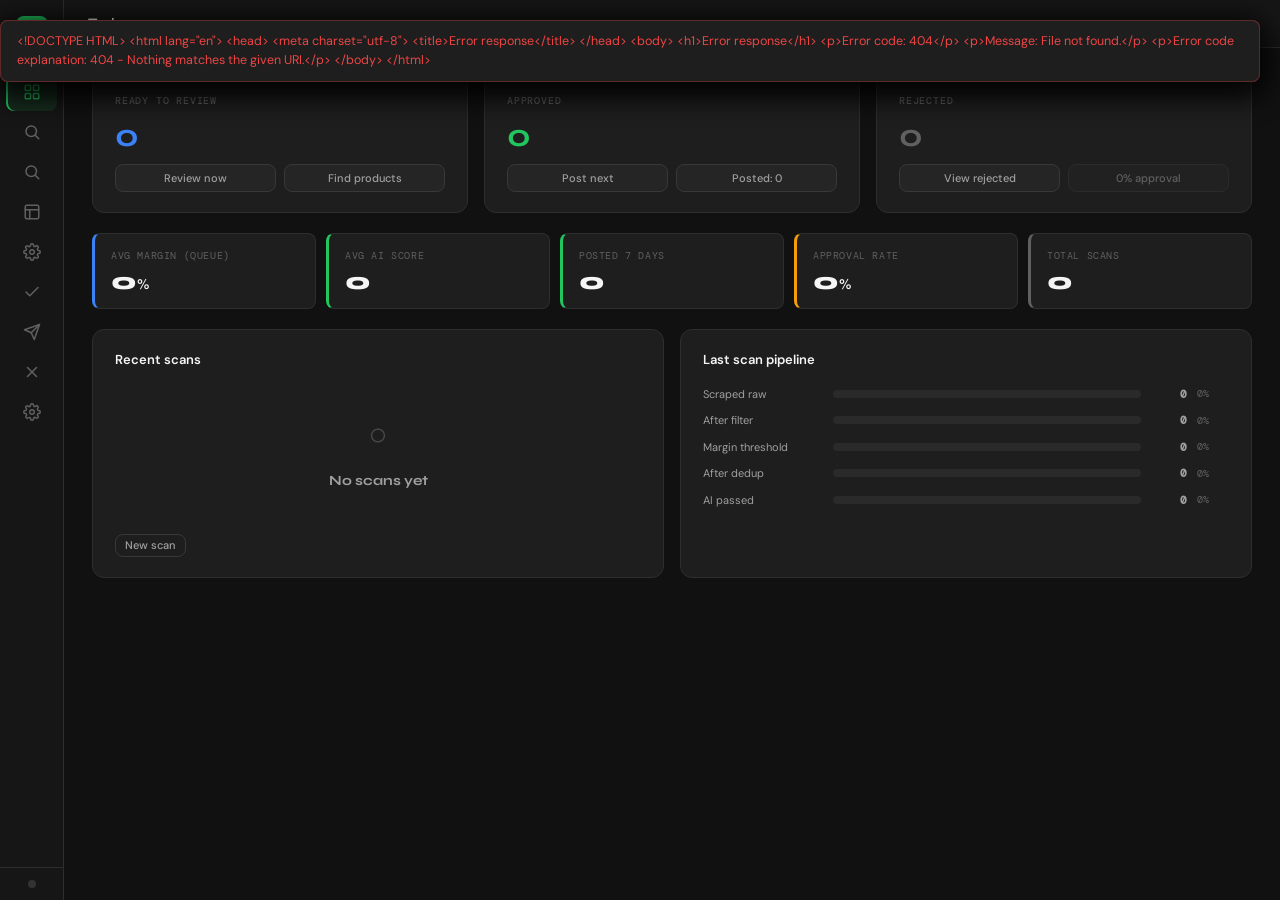
==== commit 26008830: "Add files via upload" ====
--- a/frontend/index.html
+++ b/frontend/index.html
@@ -1,2101 +1,42 @@
-<!DOCTYPE html>
-<html lang="en">
-<head>
-<meta name="facebook-domain-verification" content="j7951adl3nuj47yqd16stuue1bw55e" />
-<meta charset="UTF-8"/>
-<meta name="viewport" content="width=device-width, initial-scale=1.0"/>
-<title>DropOS</title>
-<link rel="preconnect" href="https://fonts.googleapis.com"/>
-<link href="https://fonts.googleapis.com/css2?family=DM+Mono:wght@400;500&family=Syne:wght@400;600;700;800&family=DM+Sans:ital,wght@0,300;0,400;0,500;0,600;1,400&display=swap" rel="stylesheet"/>
-<style>
-*, *::before, *::after { box-sizing: border-box; margin: 0; padding: 0; }
-
-:root {
-  --accent:   #22c55e;
-  --ac-dim:   rgba(34,197,94,.13);
-  --bg:       #111111;
-  --s1:       #161616;
-  --s2:       #1e1e1e;
-  --s3:       #252525;
-  --s4:       #2a2a2a;
-  --b1:       #2e2e2e;
-  --b2:       #383838;
-  --green:    #22c55e;
-  --green-d:  rgba(34,197,94,.13);
-  --red:      #ef4444;
-  --red-d:    rgba(239,68,68,.13);
-  --amber:    #f59e0b;
-  --amber-d:  rgba(245,158,11,.13);
-  --blue:     #3b82f6;
-  --t1:       #f5f5f5;
-  --t2:       #a0a0a0;
-  --t3:       #606060;
-  --t4:       #333333;
-  --ff-d: 'Syne', sans-serif;
-  --ff-b: 'DM Sans', sans-serif;
-  --ff-m: 'DM Mono', monospace;
-  --r:   8px;
-  --r-lg: 12px;
-}
-
-body { background: var(--bg); color: var(--t1); font-family: var(--ff-b); font-size: 13px; line-height: 1.5; }
-#app  { display: flex; height: 100vh; overflow: hidden; }
-
-/* ── Sidebar ──────────────────────────────────────────────────────────────── */
-#sidebar {
-  width: 64px;
-  flex-shrink: 0;
-  background: var(--s1);
-  border-right: 1px solid var(--b1);
-  display: flex;
-  flex-direction: column;
-  overflow: hidden;
-}
-.sidebar-logo {
-  padding: 16px 0;
-  border-bottom: 1px solid var(--b1);
-  display: flex;
-  align-items: center;
-  justify-content: center;
-}
-.logo-mark {
-  width: 32px; height: 32px;
-  background: var(--accent);
-  border-radius: 8px;
-  display: flex; align-items: center; justify-content: center;
-  font-family: var(--ff-d); font-size: 16px; font-weight: 800;
-  color: #000; letter-spacing: -.5px;
-}
-
-.nav { padding: 8px 6px; flex: 1; overflow-y: auto; display: flex; flex-direction: column; gap: 2px; }
-.nav-group-label { display: none; }
-.nav-item {
-  display: flex; align-items: center; justify-content: center;
-  padding: 10px; border-radius: var(--r); cursor: pointer;
-  color: var(--t3); transition: background .12s, color .12s;
-  border: none; background: none; width: 100%;
-  position: relative;
-}
-.nav-item:hover { background: var(--s2); color: var(--t2); }
-.nav-item.active {
-  background: var(--ac-dim);
-  color: var(--accent);
-  box-shadow: inset 2px 0 0 var(--accent);
-}
-.nav-icon { width: 18px; height: 18px; flex-shrink: 0; }
-.nav-item .lbl { display: none; }
-.nav-badge {
-  position: absolute; top: 4px; right: 4px;
-  min-width: 16px; height: 16px;
-  font-size: 9px; font-family: var(--ff-m);
-  background: var(--ac-dim); color: var(--accent);
-  padding: 0 3px; border-radius: 20px; font-weight: 700;
-  display: flex; align-items: center; justify-content: center;
-  line-height: 1;
-}
-.nav-badge.g { background: var(--green-d); color: var(--green); }
-
-.sidebar-footer {
-  padding: 12px 0;
-  border-top: 1px solid var(--b1);
-  display: flex;
-  align-items: center;
-  justify-content: center;
-}
-.status-row { display: flex; align-items: center; justify-content: center; }
-.status-dot { width: 8px; height: 8px; border-radius: 50%; background: var(--t4); flex-shrink: 0; transition: all .3s; }
-.status-dot.on { background: var(--green); box-shadow: 0 0 7px var(--green); animation: blink 2s infinite; }
-@keyframes blink { 0%,100%{opacity:1} 50%{opacity:.4} }
-.status-txt { display: none; }
-
-/* ── Layout shell ─────────────────────────────────────────────────────────── */
-#main { flex: 1; display: flex; flex-direction: column; overflow: hidden; min-width: 0; }
-.topbar {
-  height: 48px; padding: 0 24px; border-bottom: 1px solid var(--b1);
-  display: flex; align-items: center; justify-content: space-between;
-  background: var(--s1); flex-shrink: 0; gap: 12px;
-}
-.page-title { font-family: var(--ff-d); font-size: 13px; font-weight: 700; color: var(--t1); letter-spacing: -.1px; }
-.page-sub   { font-size: 10px; color: var(--t3); font-family: var(--ff-m); margin-left: 8px; }
-#topbar-actions { display: flex; gap: 7px; align-items: center; }
-#content { flex: 1; overflow-y: auto; padding: 24px 28px; }
-
-/* ── Buttons ──────────────────────────────────────────────────────────────── */
-.btn {
-  display: inline-flex; align-items: center; gap: 6px; padding: 7px 13px;
-  border-radius: var(--r); border: 1px solid var(--b2); background: var(--s2);
-  color: var(--t2); font-size: 12px; font-family: var(--ff-b); cursor: pointer;
-  transition: all .12s; font-weight: 500; white-space: nowrap; line-height: 1;
-}
-.btn:hover { background: var(--s3); color: var(--t1); border-color: var(--b2); }
-.btn-primary { background: var(--accent); border-color: var(--accent); color: #000; font-weight: 600; }
-.btn-primary:hover { background: #16a34a; border-color: #16a34a; color: #fff; }
-.btn-green { background: var(--green-d); border-color: rgba(34,197,94,.25); color: var(--green); }
-.btn-green:hover { background: rgba(34,197,94,.22); }
-.btn-danger { background: var(--red-d); border-color: rgba(239,68,68,.25); color: var(--red); }
-.btn-danger:hover { background: rgba(239,68,68,.22); }
-.btn-amber { background: var(--amber-d); border-color: rgba(245,158,11,.25); color: var(--amber); }
-.btn-amber:hover { background: rgba(245,158,11,.22); }
-.btn-sm { padding: 5px 9px; font-size: 11px; }
-.btn:disabled { opacity: .35; cursor: not-allowed; pointer-events: none; }
-
-/* ── Badges ───────────────────────────────────────────────────────────────── */
-.badge {
-  display: inline-flex; align-items: center; padding: 2px 8px; border-radius: 20px;
-  font-size: 10px; font-family: var(--ff-m); font-weight: 600;
-}
-.badge-green  { background: var(--green-d); color: var(--green); border: 1px solid rgba(34,197,94,.2); }
-.badge-amber  { background: var(--amber-d); color: var(--amber); border: 1px solid rgba(245,158,11,.2); }
-.badge-red    { background: var(--red-d); color: var(--red); border: 1px solid rgba(239,68,68,.2); }
-.badge-blue   { background: rgba(59,130,246,.1); color: var(--blue); border: 1px solid rgba(59,130,246,.2); }
-.badge-purple { background: var(--ac-dim); color: var(--accent); border: 1px solid rgba(34,197,94,.2); }
-.badge-gray   { background: rgba(80,80,80,.12); color: var(--t3); border: 1px solid rgba(80,80,80,.18); }
-
-/* ── Cards ────────────────────────────────────────────────────────────────── */
-.card { background: var(--s2); border: 1px solid var(--b1); border-radius: 12px; padding: 20px 22px; }
-.card-sm { background: var(--s3); border: 1px solid var(--b1); border-radius: var(--r); padding: 14px 16px; }
-.card-title { font-size: 13px; font-weight: 600; color: var(--t1); margin-bottom: 16px; }
-
-/* ── Dashboard stat cards ─────────────────────────────────────────────────── */
-.dash-stat-grid {
-  display: grid;
-  grid-template-columns: repeat(3, 1fr);
-  gap: 16px;
-  margin-bottom: 20px;
-}
-.dash-stat-card {
-  background: var(--s2);
-  border: 1px solid var(--b1);
-  border-radius: 12px;
-  padding: 20px 22px;
-  display: flex;
-  flex-direction: column;
-  gap: 12px;
-}
-.dash-stat-label {
-  font-size: 10px; color: var(--t3);
-  font-family: var(--ff-m); text-transform: uppercase;
-  letter-spacing: .8px; font-weight: 500;
-}
-.dash-stat-val {
-  font-family: var(--ff-d); font-size: 32px;
-  font-weight: 700; line-height: 1; color: var(--t1);
-}
-.dash-stat-actions {
-  display: flex; gap: 8px; flex-wrap: wrap;
-}
-.dash-stat-btn {
-  flex: 1; min-width: 80px;
-  padding: 6px 10px;
-  border-radius: var(--r);
-  border: 1px solid var(--b2);
-  background: var(--s3);
-  color: var(--t2);
-  font-size: 11px;
-  font-family: var(--ff-b);
-  font-weight: 500;
-  cursor: pointer;
-  transition: all .12s;
-  text-align: center;
-  white-space: nowrap;
-}
-.dash-stat-btn:hover {
-  background: var(--ac-dim);
-  border-color: rgba(34,197,94,.3);
-  color: var(--accent);
-}
-
-/* ── Dashboard pipeline bar chart ─────────────────────────────────────────── */
-.pipe-bar-chart {
-  display: flex;
-  flex-direction: column;
-  gap: 10px;
-}
-.pipe-bar-row {
-  display: flex;
-  align-items: center;
-  gap: 10px;
-}
-.pipe-bar-label {
-  font-size: 11px; color: var(--t2);
-  font-family: var(--ff-b);
-  width: 120px; flex-shrink: 0;
-  white-space: nowrap; overflow: hidden; text-overflow: ellipsis;
-}
-.pipe-bar-track {
-  flex: 1; height: 8px;
-  background: var(--s4);
-  border-radius: 4px;
-  overflow: hidden;
-}
-.pipe-bar-fill {
-  height: 100%;
-  border-radius: 4px;
-  transition: width .4s;
-}
-.pipe-bar-count {
-  font-size: 11px;
-  font-family: var(--ff-m);
-  color: var(--t2);
-  font-weight: 600;
-  width: 36px;
-  text-align: right;
-  flex-shrink: 0;
-}
-.pipe-bar-pct {
-  font-size: 10px;
-  font-family: var(--ff-m);
-  color: var(--t3);
-  width: 32px;
-  flex-shrink: 0;
-}
-
-/* ── Stat row (secondary) ─────────────────────────────────────────────────── */
-.stat-row { display: grid; grid-template-columns: repeat(auto-fit, minmax(130px,1fr)); gap: 10px; margin-bottom: 20px; }
-.stat-card {
-  background: var(--s2); border: 1px solid var(--b1); border-radius: var(--r);
-  padding: 14px 16px; border-left-width: 3px;
-}
-.stat-card.blue   { border-left-color: var(--blue); }
-.stat-card.green  { border-left-color: var(--green); }
-.stat-card.amber  { border-left-color: var(--amber); }
-.stat-card.purple { border-left-color: var(--accent); }
-.stat-card.gray   { border-left-color: var(--t3); }
-.stat-label { font-size: 10px; color: var(--t3); font-family: var(--ff-m); text-transform: uppercase; letter-spacing: .6px; margin-bottom: 7px; }
-.stat-val { font-family: var(--ff-d); font-size: 24px; font-weight: 800; line-height: 1; }
-.stat-sub { font-size: 10px; color: var(--t3); font-family: var(--ff-m); margin-top: 4px; }
-
-/* ── Product cards ────────────────────────────────────────────────────────── */
-.queue-toolbar { display: flex; align-items: center; gap: 8px; margin-bottom: 16px; flex-wrap: wrap; }
-.product-grid { display: grid; grid-template-columns: repeat(auto-fill, minmax(200px,1fr)); gap: 14px; }
-
-.product-card {
-  background: var(--s2); border: 1px solid var(--b1); border-radius: var(--r-lg);
-  overflow: hidden; cursor: pointer; display: flex; flex-direction: column;
-  transition: border-color .15s, transform .15s, box-shadow .15s;
-}
-.product-card:hover { border-color: var(--b2); transform: translateY(-2px); box-shadow: 0 10px 30px rgba(0,0,0,.35); }
-.product-card.selected { border-color: var(--accent); box-shadow: 0 0 0 1px var(--accent), 0 8px 24px rgba(34,197,94,.12); }
-
-.pcard-img-wrap { position: relative; aspect-ratio: 4/5; background: var(--s3); overflow: hidden; flex-shrink: 0; }
-.pcard-img { width: 100%; height: 100%; object-fit: cover; display: block; transition: transform .3s; }
-.product-card:hover .pcard-img { transform: scale(1.04); }
-.pcard-placeholder { width: 100%; height: 100%; display: flex; align-items: center; justify-content: center; color: var(--t4); font-size: 24px; }
-
-.pcard-score {
-  position: absolute; bottom: 9px; left: 9px;
-  background: rgba(17,17,17,.84); backdrop-filter: blur(10px); -webkit-backdrop-filter: blur(10px);
-  border: 1px solid rgba(255,255,255,.09); border-radius: 7px;
-  padding: 4px 9px; font-family: var(--ff-d); font-size: 13px; font-weight: 800; line-height: 1;
-}
-.pcard-score.hi { color: var(--green); } .pcard-score.mi { color: var(--amber); } .pcard-score.lo { color: var(--red); }
-
-.pcard-check {
-  position: absolute; top: 9px; right: 9px; width: 26px; height: 26px;
-  border-radius: 7px; border: 1.5px solid rgba(255,255,255,.18);
-  background: rgba(17,17,17,.72); backdrop-filter: blur(8px); -webkit-backdrop-filter: blur(8px);
-  display: flex; align-items: center; justify-content: center;
-  cursor: pointer; transition: all .12s; color: #fff; font-size: 11px;
-}
-.product-card.selected .pcard-check { background: var(--accent); border-color: var(--accent); }
-.pcard-check-mark { display: none; }
-.product-card.selected .pcard-check-mark { display: block; }
-
-.pcard-body { padding: 13px 13px 10px; flex: 1; display: flex; flex-direction: column; gap: 4px; }
-.pcard-name { font-family: var(--ff-d); font-size: 12.5px; font-weight: 700; color: var(--t1); line-height: 1.3; }
-.pcard-cat { font-size: 10.5px; color: var(--t3); font-family: var(--ff-m); white-space: nowrap; overflow: hidden; text-overflow: ellipsis; }
-
-.pcard-pricing { display: flex; align-items: center; gap: 4px; margin-top: 5px; }
-.p-cost { font-family: var(--ff-m); font-size: 11px; color: var(--t2); }
-.p-arr  { color: var(--t4); font-size: 10px; }
-.p-sell { font-family: var(--ff-m); font-size: 11px; color: var(--green); font-weight: 500; }
-.p-margin {
-  margin-left: auto; font-size: 10px; font-family: var(--ff-m); color: var(--green);
-  background: var(--green-d); border: 1px solid rgba(34,197,94,.2); padding: 1px 7px; border-radius: 20px;
-}
-.pcard-social { display: flex; gap: 8px; font-size: 10.5px; color: var(--t3); font-family: var(--ff-m); margin-top: 2px; }
-
-.pcard-actions { padding: 9px 11px; border-top: 1px solid var(--b1); display: flex; gap: 6px; background: var(--s3); }
-.pca-approve {
-  flex: 1; padding: 7px 10px; background: var(--green-d); border: 1px solid rgba(34,197,94,.22);
-  border-radius: var(--r); color: var(--green); font-size: 11.5px; font-family: var(--ff-b);
-  font-weight: 600; cursor: pointer; transition: all .12s;
-}
-.pca-approve:hover { background: rgba(34,197,94,.22); }
-.pca-post {
-  flex: 1; padding: 7px 10px; background: var(--ac-dim); border: 1px solid rgba(34,197,94,.25);
-  border-radius: var(--r); color: var(--accent); font-size: 11.5px; font-family: var(--ff-b);
-  font-weight: 600; cursor: pointer; transition: all .12s;
-}
-.pca-post:hover { background: rgba(34,197,94,.22); }
-.pca-reject {
-  padding: 7px 10px; background: none; border: 1px solid var(--b2);
-  border-radius: var(--r); color: var(--t3); font-size: 11.5px; cursor: pointer; transition: all .12s;
-}
-.pca-reject:hover { border-color: rgba(239,68,68,.4); color: var(--red); background: var(--red-d); }
-
-/* ── Selection bar ────────────────────────────────────────────────────────── */
-.selection-bar {
-  position: fixed; bottom: 24px; left: 50%; transform: translateX(-50%);
-  background: var(--s2); border: 1px solid var(--b2); border-radius: 40px;
-  padding: 10px 16px; display: flex; align-items: center; gap: 12px;
-  box-shadow: 0 16px 48px rgba(0,0,0,.6), 0 0 0 1px rgba(34,197,94,.12);
-  z-index: 50; animation: rise .2s ease;
-}
-@keyframes rise { from{transform:translateX(-50%) translateY(10px);opacity:0} to{transform:translateX(-50%) translateY(0);opacity:1} }
-
-/* ── Progress ─────────────────────────────────────────────────────────────── */
-.progress-bar  { height: 3px; background: var(--s3); border-radius: 2px; overflow: hidden; }
-.progress-fill { height: 100%; background: var(--accent); border-radius: 2px; transition: width .4s; }
-
-/* ── Table ────────────────────────────────────────────────────────────────── */
-.table { width: 100%; border-collapse: collapse; }
-.table th { text-align: left; padding: 9px 16px; font-size: 10px; color: var(--t3); text-transform: uppercase; letter-spacing: .8px; font-family: var(--ff-m); border-bottom: 1px solid var(--b1); }
-.table td { padding: 13px 16px; border-bottom: 1px solid var(--b1); vertical-align: middle; }
-.table tr:last-child td { border-bottom: none; }
-.table tr:hover td { background: rgba(255,255,255,.013); }
-
-/* ── Inputs ───────────────────────────────────────────────────────────────── */
-input[type=text],input[type=number],input[type=password],select,textarea {
-  background: var(--s3); border: 1px solid var(--b1); border-radius: var(--r);
-  color: var(--t1); font-family: var(--ff-b); font-size: 13px; padding: 9px 12px;
-  outline: none; transition: border-color .12s, box-shadow .12s; width: 100%;
-}
-input:focus,select:focus,textarea:focus {
-  border-color: rgba(34,197,94,.45);
-  box-shadow: 0 0 0 3px rgba(34,197,94,.08);
-}
-select { cursor: pointer; }
-label { display: block; font-size: 11px; color: var(--t3); font-family: var(--ff-m); text-transform: uppercase; letter-spacing: .5px; margin-bottom: 6px; }
-.form-group { margin-bottom: 16px; }
-.form-row { display: grid; grid-template-columns: 1fr 1fr; gap: 12px; margin-bottom: 16px; }
-
-/* ── Detail panel ─────────────────────────────────────────────────────────── */
-.detail-overlay {
-  position: fixed; inset: 0; background: rgba(0,0,0,.55); z-index: 100;
-  display: flex; align-items: flex-start; justify-content: flex-end;
-  backdrop-filter: blur(2px); -webkit-backdrop-filter: blur(2px);
-}
-.detail-panel {
-  width: 460px; height: 100vh; background: var(--s1);
-  border-left: 1px solid var(--b1); overflow-y: auto;
-  display: flex; flex-direction: column; animation: slideIn .18s ease;
-}
-@keyframes slideIn { from{transform:translateX(28px);opacity:0} to{transform:none;opacity:1} }
-.detail-hdr {
-  padding: 16px 20px; border-bottom: 1px solid var(--b1);
-  display: flex; align-items: center; justify-content: space-between;
-  position: sticky; top: 0; background: var(--s1); z-index: 1; gap: 10px;
-}
-.detail-body { padding: 20px; flex: 1; }
-.detail-img { width: 100%; aspect-ratio: 4/3; object-fit: cover; border-radius: var(--r); background: var(--s2); margin-bottom: 16px; display: block; }
-.detail-sec { margin-bottom: 18px; }
-.detail-sec-lbl {
-  font-size: 10px; color: var(--t3); text-transform: uppercase; letter-spacing: .8px;
-  font-family: var(--ff-m); margin-bottom: 10px; padding-bottom: 6px;
-  border-bottom: 1px solid var(--b1); display: block;
-}
-.m3 { display: grid; grid-template-columns: repeat(3,1fr); gap: 8px; }
-.mbox { background: var(--s3); border: 1px solid var(--b1); border-radius: var(--r); padding: 11px 13px; }
-.mbox-lbl { font-size: 10px; color: var(--t3); font-family: var(--ff-m); text-transform: uppercase; letter-spacing: .4px; margin-bottom: 5px; }
-.mbox-val { font-family: var(--ff-d); font-size: 18px; font-weight: 700; line-height: 1; }
-.mbox-sub { font-size: 10px; color: var(--t3); font-family: var(--ff-m); margin-top: 3px; }
-
-/* Score bars */
-.sbar-row { display: flex; align-items: center; gap: 10px; margin-bottom: 9px; }
-.sbar-lbl  { font-size: 11px; color: var(--t3); font-family: var(--ff-m); width: 72px; flex-shrink: 0; }
-.sbar-track { flex: 1; height: 4px; background: var(--s3); border-radius: 2px; overflow: hidden; }
-.sbar-fill  { height: 100%; border-radius: 2px; }
-.sbar-num  { font-size: 11px; color: var(--t2); font-family: var(--ff-m); width: 22px; text-align: right; flex-shrink: 0; }
-
-/* ── Modal ────────────────────────────────────────────────────────────────── */
-.modal-overlay {
-  position: fixed; inset: 0; background: rgba(0,0,0,.65); z-index: 200;
-  display: flex; align-items: center; justify-content: center; padding: 20px;
-  backdrop-filter: blur(3px); -webkit-backdrop-filter: blur(3px);
-}
-.modal { background: var(--s2); border: 1px solid var(--b2); border-radius: var(--r-lg); padding: 24px; width: 400px; max-width: 100%; }
-.modal-title { font-family: var(--ff-d); font-size: 15px; font-weight: 700; margin-bottom: 3px; }
-.modal-sub   { font-size: 12px; color: var(--t3); margin-bottom: 16px; line-height: 1.5; }
-.reason-pills { display: flex; flex-wrap: wrap; gap: 6px; margin-bottom: 14px; }
-
-/* ── Scan ─────────────────────────────────────────────────────────────────── */
-.keyword-tag { display: inline-flex; align-items: center; gap: 5px; padding: 4px 10px; background: var(--s3); border: 1px solid var(--b1); border-radius: var(--r); font-size: 12px; font-family: var(--ff-m); color: var(--t2); }
-.keyword-tag button { background: none; border: none; color: var(--t3); cursor: pointer; padding: 0; font-size: 14px; line-height: 1; display: flex; align-items: center; }
-.keyword-tag button:hover { color: var(--red); }
-.pipeline-step { display: flex; align-items: center; gap: 11px; padding: 9px 12px; border-radius: var(--r); margin-bottom: 4px; }
-.pipeline-step:hover { background: var(--s3); }
-.step-num { width: 22px; height: 22px; border-radius: 6px; background: var(--s4); display: flex; align-items: center; justify-content: center; font-size: 10px; font-family: var(--ff-m); color: var(--t3); flex-shrink: 0; }
-.step-num.done { background: var(--green-d); color: var(--green); }
-.step-num.active { background: var(--ac-dim); color: var(--accent); }
-.mini-metric { background: var(--s3); border: 1px solid var(--b1); border-radius: var(--r); padding: 12px 14px; }
-.mini-metric-label { font-size: 10px; color: var(--t3); font-family: var(--ff-m); text-transform: uppercase; letter-spacing: .5px; margin-bottom: 4px; }
-.mini-metric-val   { font-family: var(--ff-d); font-size: 20px; font-weight: 700; }
-
-/* ── Job row ──────────────────────────────────────────────────────────────── */
-.job-row { display: flex; align-items: center; gap: 11px; padding: 10px 0; border-bottom: 1px solid var(--b1); }
-.job-row:last-child { border-bottom: none; }
-.job-dot { width: 6px; height: 6px; border-radius: 50%; flex-shrink: 0; }
-.job-dot.done { background: var(--green); }
-.job-dot.queued { background: var(--t4); }
-.job-dot.error  { background: var(--red); }
-.job-dot.running,.job-dot.scraping,.job-dot.filtering,.job-dot.ai_review,.job-dot.calculating,.job-dot.deduping,.job-dot.saving { background: var(--amber); animation: blink 1.5s infinite; }
-
-/* ── Empty states ─────────────────────────────────────────────────────────── */
-.empty { text-align: center; padding: 60px 24px; }
-.empty-icon { font-size: 32px; margin-bottom: 12px; display: block; opacity: .2; }
-.empty h3 { font-family: var(--ff-d); font-size: 14px; font-weight: 700; color: var(--t2); margin-bottom: 5px; }
-.empty p  { font-size: 12px; color: var(--t3); line-height: 1.6; }
-
-/* ── Toast ────────────────────────────────────────────────────────────────── */
-.toast { position: fixed; top: 20px; right: 20px; background: var(--s2); border: 1px solid var(--b2); border-radius: var(--r); padding: 11px 16px; font-size: 12.5px; z-index: 300; animation: fadeUp .18s ease; box-shadow: 0 8px 32px rgba(0,0,0,.5); }
-.toast.success { border-color: rgba(34,197,94,.3); color: var(--green); }
-.toast.error   { border-color: rgba(239,68,68,.3); color: var(--red); }
-@keyframes fadeUp { from{transform:translateY(-6px);opacity:0} to{transform:none;opacity:1} }
-
-/* ── Divider ──────────────────────────────────────────────────────────────── */
-.divider { height: 1px; background: var(--b1); margin: 16px 0; }
-
-/* ── Scrollbar ────────────────────────────────────────────────────────────── */
-::-webkit-scrollbar { width: 4px; height: 4px; }
-::-webkit-scrollbar-track { background: transparent; }
-::-webkit-scrollbar-thumb { background: var(--b2); border-radius: 2px; }
-
-/* ── Pipeline view ───────────────────────────────────────────────────────── */
-.pl-flow { display: flex; align-items: stretch; gap: 0; overflow-x: auto; padding-bottom: 8px; margin-bottom: 24px; }
-.pl-stage {
-  flex: 1; min-width: 120px; background: var(--s2); border: 1px solid var(--b1);
-  border-radius: 0; padding: 14px 12px; cursor: pointer; text-align: center;
-  transition: background .12s; position: relative;
-}
-.pl-stage:first-child { border-radius: var(--r) 0 0 var(--r); }
-.pl-stage:last-child  { border-radius: 0 var(--r) var(--r) 0; }
-.pl-stage:hover, .pl-stage.active { background: var(--s3); }
-.pl-stage.active { border-color: var(--accent); }
-.pl-stage-label { font-size: 10px; color: var(--t3); text-transform: uppercase; letter-spacing: .7px; font-family: var(--ff-m); margin-bottom: 6px; }
-.pl-stage-count { font-family: var(--ff-d); font-size: 22px; font-weight: 700; }
-.pl-stage.reject .pl-stage-count { color: var(--red); }
-.pl-stage.pass   .pl-stage-count { color: var(--green); }
-.pl-stage.neutral .pl-stage-count { color: var(--t2); }
-.pl-arrow { display: flex; align-items: center; color: var(--t4); font-size: 16px; padding: 0 4px; flex-shrink: 0; }
-
-.pl-grid { display: grid; grid-template-columns: repeat(auto-fill, minmax(140px, 1fr)); gap: 10px; }
-.pl-card {
-  background: var(--s2); border: 1px solid var(--b1); border-radius: var(--r);
-  overflow: hidden; display: flex; flex-direction: column;
-}
-.pl-card img { width: 100%; aspect-ratio: 1; object-fit: cover; background: var(--s3); }
-.pl-card-body { padding: 8px; flex: 1; display: flex; flex-direction: column; gap: 4px; }
-.pl-card-title { font-size: 11px; color: var(--t1); line-height: 1.4; display: -webkit-box; -webkit-line-clamp: 2; -webkit-box-orient: vertical; overflow: hidden; }
-.pl-card-reason { font-size: 10px; color: var(--red); font-family: var(--ff-m); }
-.pl-card-score  { font-size: 10px; color: var(--green); font-family: var(--ff-m); }
-.pl-card-meta   { font-size: 10px; color: var(--t3); }
-.pl-empty { color: var(--t3); font-size: 12px; text-align: center; padding: 40px 0; }
-
-.pl-summary { display: grid; grid-template-columns: repeat(auto-fill, minmax(160px, 1fr)); gap: 12px; margin-bottom: 24px; }
-.pl-sum-card { background: var(--s2); border: 1px solid var(--b1); border-radius: var(--r); padding: 14px 16px; }
-.pl-sum-label { font-size: 10px; color: var(--t3); text-transform: uppercase; letter-spacing: .7px; font-family: var(--ff-m); margin-bottom: 6px; }
-.pl-sum-val   { font-family: var(--ff-d); font-size: 20px; font-weight: 700; color: var(--t1); }
-.pl-sum-sub   { font-size: 11px; color: var(--t2); margin-top: 3px; }
-</style>
-</head>
-<body>
-<div id="app">
-  <nav id="sidebar">
-    <div class="sidebar-logo">
-      <div class="logo-mark">D</div>
-    </div>
-    <div class="nav" id="nav"></div>
-    <div class="sidebar-footer">
-      <div class="status-row">
-        <div class="status-dot" id="status-dot"></div>
-        <span class="status-txt" id="status-label">Idle</span>
-      </div>
-    </div>
-  </nav>
-
-  <div id="main">
-    <div class="topbar">
-      <div>
-        <span class="page-title" id="page-title">Dashboard</span>
-        <span class="page-sub"  id="page-sub"></span>
-      </div>
-      <div id="topbar-actions"></div>
-    </div>
-    <div id="content"></div>
-  </div>
-</div>
-<div id="toast-container"></div>
-
-<script>
-const API = (window.location.hostname === 'localhost' || window.location.hostname === '127.0.0.1')
-  ? 'http://localhost:8000/api'
-  : window.location.origin + '/api';
-
-// ── Icons (SVG strings) ────────────────────────────────────────────────────
-const IC = {
-  dashboard: `<svg class="nav-icon" viewBox="0 0 24 24" fill="none" stroke="currentColor" stroke-width="2" stroke-linecap="round" stroke-linejoin="round"><rect x="3" y="3" width="7" height="7" rx="1"/><rect x="14" y="3" width="7" height="7" rx="1"/><rect x="3" y="14" width="7" height="7" rx="1"/><rect x="14" y="14" width="7" height="7" rx="1"/></svg>`,
-  scan: `<svg class="nav-icon" viewBox="0 0 24 24" fill="none" stroke="currentColor" stroke-width="2" stroke-linecap="round" stroke-linejoin="round"><circle cx="11" cy="11" r="7"/><path d="m21 21-4.35-4.35"/></svg>`,
-  queue: `<svg class="nav-icon" viewBox="0 0 24 24" fill="none" stroke="currentColor" stroke-width="2" stroke-linecap="round" stroke-linejoin="round"><rect x="3" y="3" width="18" height="18" rx="2"/><path d="M3 9h18M9 21V9"/></svg>`,
-  approved: `<svg class="nav-icon" viewBox="0 0 24 24" fill="none" stroke="currentColor" stroke-width="2" stroke-linecap="round" stroke-linejoin="round"><polyline points="20 6 9 17 4 12"/></svg>`,
-  posted: `<svg class="nav-icon" viewBox="0 0 24 24" fill="none" stroke="currentColor" stroke-width="2" stroke-linecap="round" stroke-linejoin="round"><line x1="22" y1="2" x2="11" y2="13"/><polygon points="22 2 15 22 11 13 2 9 22 2"/></svg>`,
-  rejected: `<svg class="nav-icon" viewBox="0 0 24 24" fill="none" stroke="currentColor" stroke-width="2" stroke-linecap="round" stroke-linejoin="round"><line x1="18" y1="6" x2="6" y2="18"/><line x1="6" y1="6" x2="18" y2="18"/></svg>`,
-  settings: `<svg class="nav-icon" viewBox="0 0 24 24" fill="none" stroke="currentColor" stroke-width="2" stroke-linecap="round" stroke-linejoin="round"><circle cx="12" cy="12" r="3"/><path d="M19.4 15a1.65 1.65 0 0 0 .33 1.82l.06.06a2 2 0 0 1-2.83 2.83l-.06-.06a1.65 1.65 0 0 0-1.82-.33 1.65 1.65 0 0 0-1 1.51V21a2 2 0 0 1-4 0v-.09A1.65 1.65 0 0 0 9 19.4a1.65 1.65 0 0 0-1.82.33l-.06.06a2 2 0 0 1-2.83-2.83l.06-.06A1.65 1.65 0 0 0 4.68 15a1.65 1.65 0 0 0-1.51-1H3a2 2 0 0 1 0-4h.09A1.65 1.65 0 0 0 4.6 9a1.65 1.65 0 0 0-.33-1.82l-.06-.06a2 2 0 0 1 2.83-2.83l.06.06A1.65 1.65 0 0 0 9 4.68a1.65 1.65 0 0 0 1-1.51V3a2 2 0 0 1 4 0v.09a1.65 1.65 0 0 0 1 1.51 1.65 1.65 0 0 0 1.82-.33l.06-.06a2 2 0 0 1 2.83 2.83l-.06.06A1.65 1.65 0 0 0 19.4 9a1.65 1.65 0 0 0 1.51 1H21a2 2 0 0 1 0 4h-.09a1.65 1.65 0 0 0-1.51 1z"/></svg>`,
-  check: `<svg width="11" height="11" viewBox="0 0 24 24" fill="none" stroke="currentColor" stroke-width="3" stroke-linecap="round" stroke-linejoin="round"><polyline points="20 6 9 17 4 12"/></svg>`,
-};
-
-// ── State ──────────────────────────────────────────────────────────────────
-let currentPage = 'dashboard';
-let stats = {};
-let selectedProducts = new Set();
-let activeJobPoll = null;
-
-let queueProducts = [], queueTotal = 0, queueSort = 'score';
-let approvedProducts = [], approvedTotal = 0;
-let rejectedProducts = [], rejectedTotal = 0;
-let scanKeywords = ['romantic gift'];
-let scanSource   = 'taobao';
-let activeJob = null;
-let settingsData = {};
-let rejectTargetId = null;
-
-// ── Nav ────────────────────────────────────────────────────────────────────
-const NAV_PAGES = [
-  { id:'dashboard', label:'Dashboard',    icon:'dashboard', section:'Overview' },
-  { id:'scan',      label:'Scan',         icon:'scan'                          },
-  { id:'pipeline',  label:'Pipeline',     icon:'scan',      section:undefined  },
-  { id:'queue',     label:'Review queue', icon:'queue',     section:'Pipeline', stageKey:'pending'  },
-  { id:'approved',  label:'Approved',     icon:'approved',  stageKey:'approved' },
-  { id:'posted',    label:'Posted',       icon:'posted'     },
-  { id:'rejected',  label:'Rejected',     icon:'rejected'   },
-  { id:'settings',  label:'Settings',     icon:'settings',  section:'Config'    },
-];
-
-function buildNav() {
-  let html = '';
-  let lastSection = null;
-  for (const p of NAV_PAGES) {
-    if (p.section && p.section !== lastSection) {
-      html += `<span class="nav-group-label">${p.section}</span>`;
-      lastSection = p.section;
-    }
-    const cnt = p.stageKey ? stats[p.stageKey] : null;
-    const badgeClass = p.stageKey === 'approved' ? 'nav-badge g' : 'nav-badge';
-    html += `
-      <button class="nav-item${p.id === currentPage ? ' active' : ''}" onclick="navigate('${p.id}')" title="${p.label}">
-        ${IC[p.icon]}
-        <span class="lbl">${p.label}</span>
-        ${cnt != null && cnt > 0 ? `<span class="${badgeClass}">${cnt}</span>` : ''}
-      </button>`;
-  }
-  document.getElementById('nav').innerHTML = html;
-}
-
-function navigate(page) {
-  currentPage = page;
-  selectedProducts.clear();
-  queueProducts = [];
-  approvedProducts = [];
-  pipelineJobs = [];
-  pipelineJobId = null;
-  pipelineActiveStage = null;
-  pipelineData = null;
-  buildNav();
-  renderPage();
-}
-
-function setTitle(t, sub = '') {
-  document.getElementById('page-title').textContent = t;
-  document.getElementById('page-sub').textContent = sub ? '· ' + sub : '';
-}
-
-// ── Toast ──────────────────────────────────────────────────────────────────
-function toast(msg, type = 'success', ms = 3200) {
-  const el = document.createElement('div');
-  el.className = `toast ${type}`;
-  el.textContent = msg;
-  document.getElementById('toast-container').appendChild(el);
-  setTimeout(() => el.remove(), ms);
-}
-
-// ── API ────────────────────────────────────────────────────────────────────
-async function api(path, method = 'GET', body = null) {
-  const opts = { method, headers: { 'Content-Type': 'application/json' } };
-  if (body !== null) opts.body = JSON.stringify(body);
-  try {
-    const r = await fetch(API + path, opts);
-    if (!r.ok) { const t = await r.text().catch(() => r.statusText); throw new Error(t || `HTTP ${r.status}`); }
-    return r.json();
-  } catch(e) { toast(e.message || 'API error', 'error'); throw e; }
-}
-
-function refreshStats() {
-  return api('/stats').then(s => { stats = s; buildNav(); }).catch(() => {});
-}
-
-// ── Dashboard ──────────────────────────────────────────────────────────────
-async function renderDashboard() {
-  setTitle('Dashboard');
-  document.getElementById('topbar-actions').innerHTML = '';
-  document.getElementById('content').innerHTML = '<div style="color:var(--t3);font-size:12px;padding:40px 0;text-align:center">Loading…</div>';
-
-  const [s, jobs] = await Promise.all([
-    api('/stats').catch(() => ({})),
-    api('/jobs?limit=5').catch(() => []),
-  ]);
-  stats = s; buildNav();
-
-  const scraped     = jobs[0]?.scraped      ?? 0;
-  const afterFilter = jobs[0]?.after_basic  ?? 0;
-  const afterProfit = jobs[0]?.after_profit ?? 0;
-  const afterDedup  = jobs[0]?.after_dedup  ?? 0;
-  const afterAI     = jobs[0]?.after_ai     ?? 0;
-  const maxVal = scraped || 1;
-
-  const pipeStages = [
-    { label: 'Scraped raw',      val: scraped,     color: '#606060' },
-    { label: 'After filter',     val: afterFilter, color: 'var(--blue)' },
-    { label: 'Margin threshold', val: afterProfit, color: 'var(--amber)' },
-    { label: 'After dedup',      val: afterDedup,  color: '#a78bfa' },
-    { label: 'AI passed',        val: afterAI,     color: 'var(--green)' },
-  ];
-
-  document.getElementById('content').innerHTML = `
-    <div class="dash-stat-grid">
-      <div class="dash-stat-card">
-        <div class="dash-stat-label">Review queue</div>
-        <div class="dash-stat-val" style="color:var(--blue)">${s.pending ?? 0}</div>
-        <div class="dash-stat-actions">
-          <button class="dash-stat-btn" onclick="navigate('queue')">View pending</button>
-          <button class="dash-stat-btn" onclick="navigate('scan')">Start scan</button>
-        </div>
-      </div>
-      <div class="dash-stat-card">
-        <div class="dash-stat-label">Approved</div>
-        <div class="dash-stat-val" style="color:var(--green)">${s.approved ?? 0}</div>
-        <div class="dash-stat-actions">
-          <button class="dash-stat-btn" onclick="navigate('approved')">View approved</button>
-          <button class="dash-stat-btn" onclick="navigate('posted')">Posted: ${s.posted ?? 0}</button>
-        </div>
-      </div>
-      <div class="dash-stat-card">
-        <div class="dash-stat-label">Rejected</div>
-        <div class="dash-stat-val" style="color:var(--t3)">${s.rejected ?? 0}</div>
-        <div class="dash-stat-actions">
-          <button class="dash-stat-btn" onclick="navigate('rejected')">View rejected</button>
-          <button class="dash-stat-btn" style="cursor:default;opacity:.5">${s.approval_rate ?? 0}% approval</button>
-        </div>
-      </div>
-    </div>
-
-    <div class="stat-row">
-      <div class="stat-card blue">
-        <div class="stat-label">Avg margin (queue)</div>
-        <div class="stat-val">${s.avg_margin_pending ?? 0}<span style="font-size:15px;font-weight:500">%</span></div>
-      </div>
-      <div class="stat-card purple">
-        <div class="stat-label">Avg AI score</div>
-        <div class="stat-val">${s.avg_score_pending ?? 0}</div>
-      </div>
-      <div class="stat-card green">
-        <div class="stat-label">Posted 7 days</div>
-        <div class="stat-val">${s.posted_7d ?? 0}</div>
-      </div>
-      <div class="stat-card amber">
-        <div class="stat-label">Approval rate</div>
-        <div class="stat-val">${s.approval_rate ?? 0}<span style="font-size:15px;font-weight:500">%</span></div>
-      </div>
-      <div class="stat-card gray">
-        <div class="stat-label">Total scans</div>
-        <div class="stat-val">${s.total_jobs ?? 0}</div>
-      </div>
-    </div>
-
-    <div style="display:grid;grid-template-columns:1fr 1fr;gap:16px">
-      <div class="card">
-        <div class="card-title">Recent scans</div>
-        ${!jobs.length
-          ? `<div class="empty" style="padding:24px 0"><span class="empty-icon">○</span><h3>No scans yet</h3></div>`
-          : jobs.map(j => `
-            <div class="job-row">
-              <div class="job-dot ${j.status}"></div>
-              <div style="flex:1;min-width:0">
-                <div style="font-size:12px;font-weight:500;white-space:nowrap;overflow:hidden;text-overflow:ellipsis">${(j.keywords || []).join(', ') || '—'}</div>
-                <div style="font-size:11px;color:var(--t3);font-family:var(--ff-m)">${j.status} · ${j.after_ai ?? 0} passed</div>
-              </div>
-              ${j.status !== 'done' && j.status !== 'queued'
-                ? `<span style="font-size:11px;color:var(--t3);font-family:var(--ff-m)">${j.progress ?? 0}%</span>` : ''}
-            </div>`).join('')}
-        <div style="margin-top:14px;display:flex;gap:8px">
-          <button class="btn btn-sm" onclick="navigate('scan')">New scan</button>
-          ${(s.pending > 0) ? `<button class="btn btn-sm btn-green" onclick="navigate('queue')">Review ${s.pending} products</button>` : ''}
-          ${(s.approved > 0) ? `<button class="btn btn-sm btn-amber" onclick="navigate('approved')">Post ${s.approved} approved</button>` : ''}
-        </div>
-      </div>
-
-      <div class="card">
-        <div class="card-title">Last scan pipeline</div>
-        <div class="pipe-bar-chart">
-          ${pipeStages.map(({ label, val, color }) => {
-            const pct = maxVal > 0 ? Math.round((val / maxVal) * 100) : 0;
-            return `
-              <div class="pipe-bar-row">
-                <span class="pipe-bar-label">${label}</span>
-                <div class="pipe-bar-track">
-                  <div class="pipe-bar-fill" style="width:${pct}%;background:${color}"></div>
-                </div>
-                <span class="pipe-bar-count">${val}</span>
-                <span class="pipe-bar-pct">${pct}%</span>
-              </div>`;
-          }).join('')}
-        </div>
-      </div>
-    </div>`;
-}
-
-// ── Scan ───────────────────────────────────────────────────────────────────
-async function renderScan() {
-  setTitle('Scan');
-  document.getElementById('topbar-actions').innerHTML = '';
-  renderScanContent();
-  if (activeJob && !activeJobPoll) activeJobPoll = setInterval(pollActiveJob, 2000);
-}
-
-function renderScanContent() {
-  document.getElementById('content').innerHTML = `
-    <div style="display:grid;grid-template-columns:1fr 1fr;gap:20px">
-      <div>
-        <div class="card" style="margin-bottom:14px">
-          <div class="card-title">Search keywords</div>
-          <div style="display:flex;flex-wrap:wrap;gap:7px;margin-bottom:12px">
-            ${scanKeywords.map((kw, i) => `
-              <div class="keyword-tag">${kw}
-                <button onclick="removeKeyword(${i})">×</button>
-              </div>`).join('')}
-          </div>
-          <div style="display:flex;gap:8px">
-            <input type="text" id="kw-input" placeholder="Add keyword…" style="flex:1" onkeydown="if(event.key==='Enter')addKeyword()"/>
-            <button class="btn btn-sm" onclick="addKeyword()">Add</button>
-          </div>
-        </div>
-        <div class="card">
-          <div class="card-title">Scan settings</div>
-          <div class="form-group">
-            <label>Source platform</label>
-            <select id="scan-source" onchange="scanSource=this.value">
-              <option value="1688"   ${scanSource==='1688'   ? 'selected':''}>1688 — real sales data, ranked by orders</option>
-              <option value="taobao" ${scanSource==='taobao' ? 'selected':''}>Taobao — broader catalog, no sales filter</option>
-              <option value="both"   ${scanSource==='both'   ? 'selected':''}>Both — 1688 + Taobao combined</option>
-            </select>
-          </div>
-          <div class="form-group">
-            <label>Max products per keyword</label>
-            <input type="number" id="max-per-kw" value="100" min="10" max="500"/>
-          </div>
-          <button id="scan-btn" class="btn btn-primary" style="width:100%" onclick="startScan()" ${activeJob ? 'disabled' : ''}>
-            ${activeJob ? 'Scanning…' : 'Start scan'}
-          </button>
-        </div>
-      </div>
-
-      <div class="card">
-        <div class="card-title" style="display:flex;align-items:center;gap:8px">
-          Pipeline status
-          ${activeJob ? `<span class="badge badge-amber">Running</span>` : ''}
-        </div>
-        ${activeJob ? renderJobProgress(activeJob) : `
-          <div class="empty" style="padding:32px 0">
-            <span class="empty-icon">○</span>
-            <h3>No active scan</h3>
-            <p>Start a scan to see pipeline progress</p>
-          </div>`}
-        <div style="margin-top:18px;border-top:1px solid var(--b1);padding-top:14px">
-          <div style="font-size:10px;color:var(--t3);font-family:var(--ff-m);text-transform:uppercase;letter-spacing:.7px;margin-bottom:10px">Pipeline steps</div>
-          ${[
-            ['1','Scrape 1688 + Taobao → raw store'],
-            ['2','Basic filter — spam, orders, rating'],
-            ['3','Profit calc — margin threshold'],
-            ['4','Deduplication — image hash'],
-            ['5','Rule scoring → AI enrichment'],
-            ['6','Save to review queue'],
-          ].map(([n, label]) => {
-            const prog = activeJob?.progress || 0;
-            const thresholds = [0, 20, 40, 55, 60, 96, 100];
-            const ni = parseInt(n);
-            const isDone = prog >= thresholds[ni];
-            const isActive = prog >= thresholds[ni - 1] && !isDone;
-            return `
-              <div class="pipeline-step">
-                <div class="step-num ${isDone ? 'done' : isActive ? 'active' : ''}">${isDone ? '✓' : n}</div>
-                <span style="font-size:12px;color:${isDone ? 'var(--green)' : isActive ? 'var(--accent)' : 'var(--t3)'}">${label}</span>
-              </div>`;
-          }).join('')}
-        </div>
-      </div>
-    </div>`;
-}
-
-function renderJobProgress(job) {
-  const prog = job?.progress || 0;
-  return `
-    <div style="margin-bottom:14px">
-      <div style="display:flex;justify-content:space-between;margin-bottom:6px">
-        <span style="font-size:12px;color:var(--t2)">${job.status}</span>
-        <span style="font-size:12px;font-family:var(--ff-m);color:var(--accent)">${prog}%</span>
-      </div>
-      <div class="progress-bar"><div class="progress-fill" style="width:${prog}%"></div></div>
-    </div>
-    <div style="display:grid;grid-template-columns:1fr 1fr;gap:8px">
-      ${[['Scraped',job.scraped??0],['After filter',job.after_basic??0],['Profitable',job.after_profit??0],['Deduped',job.after_dedup??0],['AI passed',job.after_ai??0]].map(([l,v]) =>
-        `<div class="mini-metric"><div class="mini-metric-label">${l}</div><div class="mini-metric-val">${v}</div></div>`
-      ).join('')}
-    </div>`;
-}
-
-async function pollActiveJob() {
-  if (!activeJob) { clearInterval(activeJobPoll); activeJobPoll = null; return; }
-  try {
-    const job = await api(`/jobs/${activeJob.id}`);
-    activeJob = job;
-    const dot = document.getElementById('status-dot');
-    const lbl = document.getElementById('status-label');
-    if (job.status === 'done') {
-      clearInterval(activeJobPoll); activeJobPoll = null; activeJob = null;
-      dot.className = 'status-dot'; lbl.textContent = 'Idle';
-      toast(`Scan done · ${job.after_ai} products added to queue`, 'success');
-      await refreshStats();
-      if (currentPage === 'scan') renderScanContent();
-    } else {
-      dot.className = 'status-dot on'; lbl.textContent = job.status;
-      if (currentPage === 'scan') renderScanContent();
-    }
-  } catch(e) {}
-}
-
-function addKeyword() {
-  const inp = document.getElementById('kw-input');
-  if (!inp?.value.trim()) return;
-  scanKeywords.push(inp.value.trim()); inp.value = '';
-  renderScanContent();
-}
-function removeKeyword(i) { scanKeywords.splice(i, 1); renderScanContent(); }
-
-async function startScan() {
-  const scanBtn = document.getElementById('scan-btn');
-  if (scanBtn) scanBtn.disabled = true;
-  try {
-    if (!scanKeywords.length) { toast('Add at least one keyword', 'error'); return; }
-    const max = parseInt(document.getElementById('max-per-kw')?.value || 100);
-    const job = await api('/scan', 'POST', { keywords: scanKeywords, max_per_keyword: max, source: scanSource });
-    activeJob = { id: job.job_id, status: 'queued', progress: 0 };
-    const dot = document.getElementById('status-dot');
-    const lbl = document.getElementById('status-label');
-    dot.className = 'status-dot on'; lbl.textContent = 'Scanning';
-    if (activeJobPoll) clearInterval(activeJobPoll);
-    activeJobPoll = setInterval(pollActiveJob, 2000);
-    toast('Scan started', 'success');
-    renderScanContent();
-  } catch(e) {
-    if (scanBtn) scanBtn.disabled = false;
-  }
-}
-
-// ── Queue ──────────────────────────────────────────────────────────────────
-async function renderQueue() {
-  setTitle('Review queue');
-  document.getElementById('topbar-actions').innerHTML = `
-    <select onchange="queueSort=this.value;loadQueue()" style="width:auto;font-size:12px;padding:6px 10px">
-      <option value="score"   ${queueSort==='score'  ?'selected':''}>Score ↓</option>
-      <option value="margin"  ${queueSort==='margin' ?'selected':''}>Margin ↓</option>
-      <option value="orders"  ${queueSort==='orders' ?'selected':''}>Orders ↓</option>
-      <option value="created" ${queueSort==='created'?'selected':''}>Newest</option>
-    </select>
-    <button class="btn btn-sm" onclick="loadQueue()">↻</button>`;
-  await loadQueue();
-}
-
-async function loadQueue(append = false) {
-  const offset = append ? queueProducts.length : 0;
-  if (!append) queueProducts = [];
-  const data = await api(`/products?stage=pending&limit=50&offset=${offset}&sort=${queueSort}`).catch(() => ({ products: [], total: 0 }));
-  queueProducts = append ? queueProducts.concat(data.products) : data.products;
-  queueTotal = data.total;
-  renderQueueGrid();
-}
-
-function renderQueueGrid() {
-  if (!queueProducts.length) {
-    document.getElementById('content').innerHTML = `
-      <div class="empty" style="margin-top:48px">
-        <span class="empty-icon">○</span>
-        <h3>Queue is empty</h3>
-        <p>Run a scan to find new products</p>
-        <button class="btn" style="margin-top:16px" onclick="navigate('scan')">Start scan</button>
-      </div>`;
-    return;
-  }
-  const canMore = queueProducts.length < queueTotal;
-  document.getElementById('content').innerHTML = `
-    <div class="queue-toolbar">
-      <span style="font-size:12px;color:var(--t3)">${queueTotal} products</span>
-      <button class="btn btn-sm" onclick="selectAll()">Select all</button>
-      <button class="btn btn-sm btn-green" onclick="selectAll();batchApprove()">Approve all</button>
-      <button class="btn btn-sm btn-danger" onclick="selectAll();batchReject()">Reject all</button>
-      <button class="btn btn-sm" onclick="clearSel()">Clear</button>
-    </div>
-    <div class="product-grid" id="product-grid">
-      ${queueProducts.map(p => productCard(p, 'queue')).join('')}
-    </div>
-    ${canMore ? `<div style="text-align:center;margin-top:20px">
-      <button class="btn" onclick="loadQueue(true)">Load more (${queueTotal - queueProducts.length} remaining)</button>
-    </div>` : ''}`;
-  updateSelBar();
-}
-
-// ── Approved ───────────────────────────────────────────────────────────────
-async function renderApproved() {
-  setTitle('Approved');
-  document.getElementById('topbar-actions').innerHTML = `<button class="btn btn-sm" onclick="loadApproved()">↻</button>`;
-  await loadApproved();
-}
-
-async function loadApproved(append = false) {
-  const offset = append ? approvedProducts.length : 0;
-  if (!append) approvedProducts = [];
-  const data = await api(`/products?stage=approved&limit=50&offset=${offset}&sort=score`).catch(() => ({ products: [], total: 0 }));
-  approvedProducts = append ? approvedProducts.concat(data.products) : data.products;
-  approvedTotal = data.total;
-  renderApprovedGrid();
-}
-
-function renderApprovedGrid() {
-  if (!approvedProducts.length) {
-    document.getElementById('content').innerHTML = `
-      <div class="empty" style="margin-top:48px">
-        <span class="empty-icon">◆</span>
-        <h3>Nothing approved yet</h3>
-        <p>Approve products from the review queue</p>
-        <button class="btn" style="margin-top:16px" onclick="navigate('queue')">Go to queue</button>
-      </div>`;
-    return;
-  }
-  const canMore = approvedProducts.length < approvedTotal;
-  document.getElementById('content').innerHTML = `
-    <div class="queue-toolbar">
-      <span style="font-size:12px;color:var(--t3)">${approvedTotal} approved · select to batch post</span>
-      <button class="btn btn-sm" onclick="selectAll()">Select all</button>
-      <button class="btn btn-sm" onclick="clearSel()">Clear</button>
-    </div>
-    <div class="product-grid" id="product-grid">
-      ${approvedProducts.map(p => productCard(p, 'approved')).join('')}
-    </div>
-    ${canMore ? `<div style="text-align:center;margin-top:20px">
-      <button class="btn" onclick="loadApproved(true)">Load more (${approvedTotal - approvedProducts.length} remaining)</button>
-    </div>` : ''}`;
-  updateSelBar('post');
-}
-
-// ── Product card ───────────────────────────────────────────────────────────
-function productCard(p, mode) {
-  const sel = selectedProducts.has(p.id);
-  const img = (p.images || [])[0] || '';
-  const score = p.score || 0;
-  const sc = score >= 8 ? 'hi' : score >= 7 ? 'mi' : 'lo';
-
-  let actions = '';
-  if (mode === 'queue') {
-    actions = `<button class="pca-approve" onclick="event.stopPropagation();quickApprove(${p.id})">Approve</button>
-               <button class="pca-reject"  onclick="event.stopPropagation();showRejectModal(${p.id})">✕</button>`;
-  } else if (mode === 'approved') {
-    actions = `<button class="pca-post"   onclick="event.stopPropagation();quickPost(${p.id})">Post →</button>
-               <button class="pca-reject" onclick="event.stopPropagation();showRejectModal(${p.id})">✕</button>`;
-  }
-
-  const name = p.product_name || p.title_translated || p.title || 'Unknown';
-  const cat  = [p.keyword ? `#${p.keyword}` : '', p.category].filter(Boolean).join(' · ');
-
-  return `
-    <div class="product-card${sel ? ' selected' : ''}" id="card-${p.id}" onclick="showDetail(${p.id})">
-      <div class="pcard-img-wrap">
-        ${img
-          ? `<img class="pcard-img" src="${img}" loading="lazy" onerror="this.style.display='none';this.nextElementSibling.style.display='flex'">`
-          : ''}
-        <div class="pcard-placeholder" style="${img ? 'display:none' : ''}">◈</div>
-        <div class="pcard-score ${sc}">${score.toFixed(1)}</div>
-        <div class="pcard-check" onclick="event.stopPropagation();toggleSel(${p.id})">
-          <span class="pcard-check-mark">${IC.check}</span>
-        </div>
-      </div>
-      <div class="pcard-body">
-        <div class="pcard-name">${name}</div>
-        <div class="pcard-cat">${cat || '—'}</div>
-        <div class="pcard-pricing">
-          <span class="p-cost">₾${p.cost_eur ?? '?'}</span>
-          <span class="p-arr">→</span>
-          <span class="p-sell">₾${p.sell_price_eur ?? '?'}</span>
-          <span class="p-margin">${p.margin_pct ?? 0}%</span>
-        </div>
-        <div class="pcard-social">
-          <span>★ ${p.rating ?? 0}</span>
-          <span>${(p.orders ?? 0).toLocaleString()} sold</span>
-        </div>
-      </div>
-      ${actions ? `<div class="pcard-actions">${actions}</div>` : ''}
-    </div>`;
-}
-
-// ── Selection ──────────────────────────────────────────────────────────────
-function toggleSel(id) {
-  if (selectedProducts.has(id)) {
-    selectedProducts.delete(id);
-  } else {
-    if (selectedProducts.size >= 10) { toast('Max 10 at once', 'error'); return; }
-    selectedProducts.add(id);
-  }
-  const card = document.getElementById(`card-${id}`);
-  if (card) {
-    card.className = `product-card${selectedProducts.has(id) ? ' selected' : ''}`;
-  }
-  updateSelBar(currentPage === 'approved' ? 'post' : 'approve');
-}
-
-function selectAll() {
-  const list = currentPage === 'approved' ? approvedProducts : queueProducts;
-  list.slice(0, 10).forEach(p => selectedProducts.add(p.id));
-  if (currentPage === 'approved') renderApprovedGrid(); else renderQueueGrid();
-}
-
-function clearSel() {
-  selectedProducts.clear();
-  if (currentPage === 'approved') renderApprovedGrid(); else renderQueueGrid();
-}
-
-function updateSelBar(mode = 'approve') {
-  let bar = document.getElementById('selection-bar');
-  if (!selectedProducts.size) { bar?.remove(); return; }
-  if (!bar) {
-    bar = document.createElement('div');
-    bar.id = 'selection-bar';
-    bar.className = 'selection-bar';
-    document.body.appendChild(bar);
-  }
-  const n = selectedProducts.size;
-  let actions = '';
-  if (mode === 'post') {
-    actions = `<button class="btn btn-primary" onclick="batchPost()">Post ${n} →</button>`;
-  } else {
-    actions = `<button class="btn btn-green" onclick="batchApprove()">Approve ${n}</button>
-               <button class="btn btn-danger" onclick="batchReject()">Reject ${n}</button>`;
-  }
-  bar.innerHTML = `
-    <span style="font-family:var(--ff-m);font-size:12px;color:var(--accent)">${n} selected</span>
-    ${actions}
-    <button class="btn" onclick="clearSel()">Cancel</button>`;
-}
-
-async function batchApprove() {
-  const ids = [...selectedProducts];
-  try {
-    await api('/approve', 'POST', { product_ids: ids });
-    toast(`${ids.length} approved`, 'success');
-    selectedProducts.clear();
-    await refreshStats();
-    await loadQueue();
-  } catch(e) {}
-}
-
-async function batchReject() {
-  const ids = [...selectedProducts];
-  try {
-    await api('/reject', 'POST', { product_ids: ids });
-    toast(`${ids.length} rejected`, 'success');
-    selectedProducts.clear();
-    queueProducts = queueProducts.filter(p => !ids.includes(p.id));
-    queueTotal = Math.max(0, queueTotal - ids.length);
-    await refreshStats();
-    renderQueueGrid();
-  } catch(e) {}
-}
-
-async function batchPost() {
-  const ids = [...selectedProducts];
-  try {
-    await api('/post', 'POST', { product_ids: ids });
-    toast(`${ids.length} queued for posting`, 'success');
-    selectedProducts.clear();
-    await refreshStats();
-    await loadApproved();
-  } catch(e) {}
-}
-
-async function quickApprove(id) {
-  try {
-    await api(`/products/${id}/approve`, 'POST');
-    toast('Approved', 'success');
-    closeDetail();
-    queueProducts = queueProducts.filter(p => p.id !== id);
-    selectedProducts.delete(id);
-    queueTotal = Math.max(0, queueTotal - 1);
-    renderQueueGrid();
-    refreshStats();
-  } catch(e) {}
-}
-
-async function quickPost(id) {
-  try {
-    await api(`/products/${id}/post`, 'POST');
-    toast('Posted!', 'success');
-    closeDetail();
-    approvedProducts = approvedProducts.filter(p => p.id !== id);
-    selectedProducts.delete(id);
-    approvedTotal = Math.max(0, approvedTotal - 1);
-    renderApprovedGrid();
-    refreshStats();
-  } catch(e) {}
-}
-
-// ── Reject modal ───────────────────────────────────────────────────────────
-function showRejectModal(id) {
-  rejectTargetId = id;
-  document.getElementById('reject-modal')?.remove();
-  const m = document.createElement('div');
-  m.className = 'modal-overlay'; m.id = 'reject-modal';
-  m.innerHTML = `
-    <div class="modal" onclick="event.stopPropagation()">
-      <div class="modal-title">Reject product</div>
-      <div class="modal-sub">Pick a reason to track patterns over time</div>
-      <div class="reason-pills">
-        ${['Bad niche fit','Poor images','Oversaturated','Too expensive','Wrong category','Low quality'].map(r =>
-          `<button class="btn btn-sm" onclick="setReason(this,'${r}')">${r}</button>`).join('')}
-      </div>
-      <div class="form-group">
-        <label>Custom reason (optional)</label>
-        <input type="text" id="reject-reason-input" placeholder="Type your own reason…"/>
-      </div>
-      <div style="display:flex;gap:8px;margin-top:16px">
-        <button class="btn btn-danger" style="flex:1" onclick="confirmReject()">Reject</button>
-        <button class="btn" onclick="closeRejectModal()">Cancel</button>
-      </div>
-    </div>`;
-  m.addEventListener('click', closeRejectModal);
-  document.body.appendChild(m);
-}
-
-function setReason(btn, r) {
-  document.getElementById('reject-reason-input').value = r;
-  btn.closest('.reason-pills').querySelectorAll('.btn').forEach(b => { b.style.borderColor = ''; b.style.color = ''; });
-  btn.style.borderColor = 'var(--red)'; btn.style.color = 'var(--red)';
-}
-
-function closeRejectModal() { document.getElementById('reject-modal')?.remove(); rejectTargetId = null; }
-
-async function confirmReject() {
-  if (!rejectTargetId) return;
-  const id = rejectTargetId;
-  const reason = document.getElementById('reject-reason-input')?.value?.trim() || '';
-  closeRejectModal();
-  try {
-    await api(`/products/${id}/reject`, 'POST', { reason: reason || null });
-    toast('Rejected', 'success');
-    closeDetail();
-    queueProducts = queueProducts.filter(p => p.id !== id);
-    approvedProducts = approvedProducts.filter(p => p.id !== id);
-    selectedProducts.delete(id);
-    if (currentPage === 'queue') { queueTotal = Math.max(0, queueTotal - 1); renderQueueGrid(); }
-    else if (currentPage === 'approved') { approvedTotal = Math.max(0, approvedTotal - 1); renderApprovedGrid(); }
-    refreshStats();
-  } catch(e) {}
-}
-
-// ── Detail panel ───────────────────────────────────────────────────────────
-async function showDetail(id) {
-  const p = await api(`/products/${id}`).catch(() => null);
-  if (!p) return;
-  document.getElementById('detail-overlay')?.remove();
-
-  const stage = p.stage || 'pending';
-  const img   = (p.images || [])[0] || '';
-  const tags  = (p.hashtags || []);
-
-  const sBar = (label, val) => {
-    const pct = Math.min(100, (val / 10) * 100);
-    const c = val >= 8 ? 'var(--green)' : val >= 5 ? 'var(--amber)' : 'var(--red)';
-    return `<div class="sbar-row">
-      <span class="sbar-lbl">${label}</span>
-      <div class="sbar-track"><div class="sbar-fill" style="width:${pct}%;background:${c}"></div></div>
-      <span class="sbar-num">${(val || 0).toFixed(1)}</span>
-    </div>`;
-  };
-
-  const stageBadge = { pending:'badge-amber', approved:'badge-green', posted:'badge-blue', rejected:'badge-red' }[stage] || 'badge-gray';
-  const stageLabel = { pending:'Pending', approved:'Approved', posted:'Posted', rejected:'Rejected' }[stage] || stage;
-
-  let actionHtml = '';
-  if (stage === 'pending')
-    actionHtml = `<button class="btn btn-green" style="flex:1" onclick="quickApprove(${p.id})">Approve</button>
-                  <button class="btn btn-danger" onclick="showRejectModal(${p.id})">Reject</button>`;
-  else if (stage === 'approved')
-    actionHtml = `<button class="btn btn-primary" style="flex:1" onclick="quickPost(${p.id})">Post to Instagram →</button>
-                  <button class="btn btn-danger" onclick="showRejectModal(${p.id})">Reject</button>`;
-  else if (stage === 'rejected')
-    actionHtml = `<button class="btn btn-amber" style="flex:1" onclick="reconsider(${p.id})">Move back to queue</button>`;
-
-  const ov = document.createElement('div');
-  ov.className = 'detail-overlay'; ov.id = 'detail-overlay';
-  ov.addEventListener('click', e => { if (e.target === ov) closeDetail(); });
-
-  ov.innerHTML = `
-    <div class="detail-panel">
-      <div class="detail-hdr">
-        <div style="display:flex;align-items:center;gap:8px">
-          <span class="badge ${stageBadge}">${stageLabel}</span>
-          ${p.source ? `<span class="badge badge-gray">${p.source.replace('_mock','')}</span>` : ''}
-        </div>
-        <button class="btn btn-sm" onclick="closeDetail()">✕</button>
-      </div>
-      <div class="detail-body">
-        ${img ? `<img class="detail-img" src="${img}" onerror="this.style.display='none'">` : ''}
-
-        <div style="font-family:var(--ff-d);font-size:19px;font-weight:800;line-height:1.2;margin-bottom:4px">${p.product_name || '—'}</div>
-        <div style="font-size:11px;color:var(--t3);font-family:var(--ff-m);margin-bottom:${p.keyword ? '3px' : '14px'};line-height:1.5">${p.title_translated || p.title || ''}</div>
-        ${p.keyword ? `<div style="font-size:11px;color:var(--t3);margin-bottom:14px">Keyword: <span style="color:var(--accent)">${p.keyword}</span></div>` : ''}
-
-        <div class="detail-sec">
-          <span class="detail-sec-lbl">Pricing</span>
-          <div class="m3">
-            <div class="mbox">
-              <div class="mbox-lbl">Cost</div>
-              <div class="mbox-val">₾${p.cost_eur ?? 0}</div>
-              <div class="mbox-sub">¥${p.price_cny ?? 0} CNY</div>
-            </div>
-            <div class="mbox">
-              <div class="mbox-lbl">Sell</div>
-              <div class="mbox-val" style="color:var(--green)">₾${p.sell_price_eur ?? 0}</div>
-            </div>
-            <div class="mbox">
-              <div class="mbox-lbl">Margin</div>
-              <div class="mbox-val" style="color:var(--green)">${p.margin_pct ?? 0}%</div>
-            </div>
-          </div>
-        </div>
-
-        <div class="detail-sec">
-          <span class="detail-sec-lbl">Source performance
-            ${p.source_platform ? `<span class="badge badge-gray" style="margin-left:6px;font-size:10px">${p.source_platform}</span>` : ''}
-          </span>
-          <div class="m3">
-            <div class="mbox">
-              <div class="mbox-lbl">Sold</div>
-              <div class="mbox-val" style="font-size:16px;${(p.orders??0)>0?'color:var(--green)':''}">${(p.orders ?? 0).toLocaleString()}</div>
-              <div class="mbox-sub">${p.source_platform==='1688' ? 'monthly orders' : p.source_platform==='taobao' ? 'not available' : 'orders'}</div>
-            </div>
-            <div class="mbox">
-              <div class="mbox-lbl">Rating</div>
-              <div class="mbox-val" style="font-size:16px">★${p.rating ?? 0}</div>
-              <div class="mbox-sub">${p.source_platform==='taobao' ? 'shopDsr' : 'avg score'}</div>
-            </div>
-            <div class="mbox">
-              <div class="mbox-lbl">Category</div>
-              <div class="mbox-val" style="font-size:12px">${p.category || '—'}</div>
-            </div>
-          </div>
-        </div>
-
-        <div class="detail-sec">
-          <span class="detail-sec-lbl">AI score — ${(p.score ?? 0).toFixed(1)} / 10</span>
-          ${sBar('Niche fit',  p.niche_fit         ?? 0)}
-          ${sBar('Visual',     p.visual_appeal     ?? 0)}
-          ${sBar('Trend',      p.trend_score       ?? 0)}
-          ${sBar('Opp.',       p.competition_score ?? 0)}
-        </div>
-
-        ${p.caption ? `
-        <div class="detail-sec">
-          <span class="detail-sec-lbl">Instagram caption</span>
-          <div class="card-sm" style="font-size:12.5px;color:var(--t2);line-height:1.7">${p.caption}</div>
-        </div>` : ''}
-
-        ${tags.length ? `
-        <div class="detail-sec">
-          <span class="detail-sec-lbl">Hashtags</span>
-          <div style="display:flex;flex-wrap:wrap;gap:5px">
-            ${tags.map(h => `<span class="badge badge-purple">#${h.replace('#','')}</span>`).join('')}
-          </div>
-        </div>` : ''}
-
-        ${p.rejection_reason ? `
-        <div class="detail-sec">
-          <span class="detail-sec-lbl">Rejection reason</span>
-          <div class="card-sm" style="font-size:12px;color:var(--red)">${p.rejection_reason}</div>
-        </div>` : ''}
-
-        <div class="detail-sec">
-          <span class="detail-sec-lbl">Review note</span>
-          <textarea id="review-note-input" rows="3" style="width:100%;resize:vertical" placeholder="Add a note…">${p.review_note || ''}</textarea>
-          <button class="btn btn-sm" style="margin-top:7px" onclick="saveNote(${p.id})">Save note</button>
-        </div>
-
-        <div class="detail-sec">
-          <span class="detail-sec-lbl">Timeline</span>
-          <div style="font-size:11px;font-family:var(--ff-m);line-height:2.2;color:var(--t3)">
-            ${p.created_at  ? `<div>Scraped: ${fmtDate(p.created_at)}</div>` : ''}
-            ${p.approved_at ? `<div style="color:var(--green)">Approved: ${fmtDate(p.approved_at)}</div>` : ''}
-            ${p.rejected_at ? `<div style="color:var(--red)">Rejected: ${fmtDate(p.rejected_at)}</div>` : ''}
-            ${p.posted_at   ? `<div style="color:var(--blue)">Posted: ${fmtDate(p.posted_at)}</div>` : ''}
-          </div>
-        </div>
-
-        ${actionHtml ? `
-        <div style="display:flex;gap:8px;padding-top:16px;border-top:1px solid var(--b1)">
-          ${actionHtml}
-        </div>` : ''}
-
-        ${p.url ? `<a href="${p.url}" target="_blank" style="display:block;text-align:center;color:var(--t3);font-size:11px;margin-top:14px;text-decoration:none;font-family:var(--ff-m)">View on source ↗</a>` : ''}
-      </div>
-    </div>`;
-  document.body.appendChild(ov);
-}
-
-function closeDetail() { document.getElementById('detail-overlay')?.remove(); }
-
-async function saveNote(id) {
-  const note = document.getElementById('review-note-input')?.value || '';
-  try { await api(`/products/${id}/note`, 'PATCH', { note }); toast('Note saved', 'success'); } catch(e) {}
-}
-
-async function reconsider(id) {
-  try {
-    await api(`/products/${id}/reconsider`, 'POST');
-    toast('Moved to review queue', 'success');
-    closeDetail();
-    rejectedProducts = rejectedProducts.filter(p => p.id !== id);
-    renderRejectedTable();
-    refreshStats();
-  } catch(e) {}
-}
-
-function fmtDate(iso) {
-  if (!iso) return '—';
-  try { return new Date(iso).toLocaleString(undefined, { month: 'short', day: 'numeric', hour: '2-digit', minute: '2-digit' }); }
-  catch(e) { return iso; }
-}
-
-// ── Posted ─────────────────────────────────────────────────────────────────
-async function renderPosted() {
-  setTitle('Posted');
-  document.getElementById('topbar-actions').innerHTML = '';
-  const data = await api('/products?stage=posted&limit=100&sort=created').catch(() => ({ products: [], total: 0 }));
-
-  if (!data.products.length) {
-    document.getElementById('content').innerHTML = `
-      <div class="empty" style="margin-top:48px">
-        <span class="empty-icon">◉</span>
-        <h3>Nothing posted yet</h3>
-        <p>Approve products then post them from the Approved page</p>
-      </div>`;
-    return;
-  }
-
-  document.getElementById('content').innerHTML = `
-    <div style="margin-bottom:14px;font-size:12px;color:var(--t3)">${data.total} posted</div>
-    <div class="card" style="padding:0;overflow:hidden">
-      <table class="table">
-        <thead><tr>
-          <th>Product</th><th>Score</th><th>Margin</th><th>Sell</th><th>Orders</th><th>Posted</th>
-        </tr></thead>
-        <tbody>
-          ${data.products.map(p => `
-            <tr style="cursor:pointer" onclick="showDetail(${p.id})">
-              <td>
-                <div style="display:flex;align-items:center;gap:10px">
-                  ${(p.images || [])[0] ? `<img src="${(p.images || [])[0]}" style="width:36px;height:36px;object-fit:cover;border-radius:6px;flex-shrink:0" onerror="this.style.display='none'">` : ''}
-                  <div>
-                    <div style="font-weight:500;font-size:12.5px">${p.product_name || p.title_translated || '—'}</div>
-                    <div style="font-size:10px;color:var(--t3);font-family:var(--ff-m)">${p.keyword || p.category || ''}</div>
-                  </div>
-                </div>
-              </td>
-              <td><span class="badge badge-purple">${(p.score ?? 0).toFixed(1)}</span></td>
-              <td><span class="badge badge-green">${p.margin_pct ?? 0}%</span></td>
-              <td style="font-family:var(--ff-m);color:var(--green);font-size:12px">₾${p.sell_price_eur ?? 0}</td>
-              <td style="font-family:var(--ff-m);font-size:12px">${(p.orders ?? 0).toLocaleString()}</td>
-              <td style="font-size:11px;color:var(--t3);font-family:var(--ff-m);white-space:nowrap">${fmtDate(p.posted_at || p.created_at)}</td>
-            </tr>`).join('')}
-        </tbody>
-      </table>
-    </div>`;
-}
-
-// ── Rejected ───────────────────────────────────────────────────────────────
-async function renderRejected() {
-  setTitle('Rejected');
-  document.getElementById('topbar-actions').innerHTML = '';
-  const data = await api('/products?stage=rejected&limit=100&sort=created').catch(() => ({ products: [], total: 0 }));
-  rejectedProducts = data.products;
-  rejectedTotal = data.total;
-  renderRejectedTable();
-}
-
-function renderRejectedTable() {
-  if (!rejectedProducts.length) {
-    document.getElementById('content').innerHTML = `
-      <div class="empty" style="margin-top:48px">
-        <span class="empty-icon">✕</span>
-        <h3>No rejected products</h3>
-        <p>Rejected products appear here with their reasons</p>
-      </div>`;
-    return;
-  }
-  document.getElementById('content').innerHTML = `
-    <div style="margin-bottom:14px;font-size:12px;color:var(--t3)">${rejectedTotal} rejected</div>
-    <div class="card" style="padding:0;overflow:hidden">
-      <table class="table">
-        <thead><tr>
-          <th>Product</th><th>Score</th><th>Reason</th><th>Rejected</th><th></th>
-        </tr></thead>
-        <tbody>
-          ${rejectedProducts.map(p => `
-            <tr>
-              <td style="cursor:pointer" onclick="showDetail(${p.id})">
-                <div style="font-weight:500;font-size:12.5px">${p.product_name || p.title_translated || '—'}</div>
-                <div style="font-size:10px;color:var(--t3);font-family:var(--ff-m)">${p.keyword || ''}</div>
-              </td>
-              <td><span class="badge badge-gray">${(p.score ?? 0).toFixed(1)}</span></td>
-              <td style="font-size:12px;color:var(--t3);max-width:180px">${p.rejection_reason || '<span style="opacity:.35">—</span>'}</td>
-              <td style="font-size:11px;color:var(--t3);font-family:var(--ff-m);white-space:nowrap">${fmtDate(p.rejected_at)}</td>
-              <td><button class="btn btn-sm btn-amber" onclick="reconsider(${p.id})">Reconsider</button></td>
-            </tr>`).join('')}
-        </tbody>
-      </table>
-    </div>`;
-}
-
-// ── Settings ───────────────────────────────────────────────────────────────
-async function renderSettings() {
-  setTitle('Settings');
-  document.getElementById('topbar-actions').innerHTML = `<button id="settings-save-btn" class="btn btn-primary" onclick="saveSettings()">Save settings</button>`;
-  document.getElementById('content').innerHTML = '<div style="color:var(--t3);font-size:12px;padding:40px 0;text-align:center">Loading settings…</div>';
-  try {
-    settingsData = await api('/settings');
-  } catch (e) {
-    document.getElementById('content').innerHTML = '<div style="color:var(--red);font-size:12px;padding:40px 0;text-align:center">Could not load settings. Try again.</div>';
-    return;
-  }
-  const s = settingsData;
-
-  document.getElementById('content').innerHTML = `
-    <div style="display:grid;grid-template-columns:1fr 1fr;gap:16px;max-width:800px">
-
-      <div class="card">
-        <div class="card-title">Store & niche</div>
-        <div class="form-group">
-          <label>Niche description</label>
-          <textarea id="s-niche" rows="3" style="resize:vertical">${s.niche || ''}</textarea>
-          <div style="font-size:11px;color:var(--t3);margin-top:5px">Used in AI prompts — be specific about your store's aesthetic.</div>
-        </div>
-        <div class="form-group">
-          <label>Instagram username <span style="color:var(--t3);font-weight:400">(display only)</span></label>
-          <input type="text" id="s-instagram" value="${s.instagram_username || ''}" placeholder="@yourstore"/>
-        </div>
-        <div class="form-group">
-          <label>Instagram Business Account ID</label>
-          <div style="display:flex;gap:8px;align-items:center">
-            <input type="text" id="s-ig-user-id" value="${s.instagram_user_id || ''}" placeholder="17841400000000000" style="flex:1"/>
-            <button class="btn btn-sm" onclick="detectIgAccount()" style="white-space:nowrap;flex-shrink:0">Auto-detect</button>
-          </div>
-          <div id="ig-detect-result" style="font-size:11px;margin-top:5px;color:var(--t3)">
-            Paste your token first, then click Auto-detect to find the correct ID automatically.
-          </div>
-        </div>
-        <div class="form-group">
-          <label>Page Access Token</label>
-          <input type="password" id="s-ig-token" value="${s.instagram_access_token || ''}" placeholder="EAABs…"/>
-          <div style="font-size:11px;margin-top:5px;color:${s.instagram_access_token && s.instagram_user_id ? 'var(--green)' : 'var(--t3)'}">
-            ${s.instagram_access_token && s.instagram_user_id
-              ? '✓ Graph API configured — posts will publish directly to Instagram'
-              : 'Not set — posts will be simulated'}
-          </div>
-        </div>
-        <div class="card-sm" style="margin-top:4px">
-          <div style="font-size:11px;color:var(--t3);line-height:1.6">
-            <b style="color:var(--t1)">Setup (one time):</b><br>
-            1. developers.facebook.com → your app → Add product: <b>Instagram Graph API</b><br>
-            2. Graph API Explorer → select your app → Generate Token with permissions:<br>
-            &nbsp;&nbsp;&nbsp;<code style="color:var(--accent)">instagram_basic</code> &nbsp;<code style="color:var(--accent)">instagram_content_publish</code> &nbsp;<code style="color:var(--accent)">pages_read_engagement</code><br>
-            3. Exchange for a long-lived token (60 days): Access Token Debugger → Extend<br>
-            4. GET <code>/me/accounts</code> → find your Page → GET <code>/{page-id}?fields=instagram_business_account</code> → copy the ID<br>
-            <br>
-            Official API — no proxy needed, no ban risk. Image must be a public HTTPS URL (CDN links from 1688 work fine).
-          </div>
-        </div>
-      </div>
-
-      <div class="card" style="grid-column:1/-1">
-        <div class="card-title">Comment auto-reply</div>
-        <div style="display:flex;align-items:center;gap:12px;margin-bottom:14px">
-          <label style="display:flex;align-items:center;gap:8px;cursor:pointer;user-select:none">
-            <input type="checkbox" id="s-autoreply-enabled" ${s.instagram_auto_reply_enabled ? 'checked' : ''}
-              onchange="document.getElementById('autoreply-body').style.opacity=this.checked?'1':'0.45'"
-              style="width:16px;height:16px;accent-color:var(--accent)"/>
-            <span style="font-size:13px">Enable auto-reply to comments</span>
-          </label>
-          <span style="font-size:11px;color:var(--t3)">— replies are sent via Graph API, no delay, 24/7</span>
-        </div>
-
-        <div id="autoreply-body" style="opacity:${s.instagram_auto_reply_enabled ? '1' : '0.45'};transition:opacity .2s">
-          <div style="display:grid;grid-template-columns:1fr 1fr;gap:14px;margin-bottom:14px">
-            <div>
-              <label style="font-size:11px;color:var(--t3);display:block;margin-bottom:4px">Webhook URL <span style="color:var(--t4)">(paste into Meta App Dashboard → Webhooks)</span></label>
-              <div style="font-family:var(--ff-m);font-size:11px;background:var(--s3);padding:7px 10px;border-radius:var(--r);color:var(--accent);word-break:break-all" id="webhook-url-display">
-                ${window.location.origin.replace(':5173','').replace('http://localhost','http://YOUR-SERVER-IP')}/api/instagram/webhook
-              </div>
-            </div>
-            <div>
-              <label style="font-size:11px;color:var(--t3);display:block;margin-bottom:4px">Verify token <span style="color:var(--t4)">(copy this into Meta webhook verify token field)</span></label>
-              <input type="text" id="s-webhook-token" value="${s.instagram_webhook_token || 'dropos_webhook_secret'}" style="font-family:var(--ff-m);font-size:12px"/>
-            </div>
-          </div>
-
-          <div style="font-size:12px;font-weight:600;color:var(--t2);margin-bottom:8px">Reply rules <span style="color:var(--t3);font-weight:400">— first matching rule wins. Leave keywords empty for a catch-all default reply.</span></div>
-          <div id="reply-rules-list" style="display:flex;flex-direction:column;gap:8px;margin-bottom:10px">
-            ${(s.instagram_reply_rules || []).map((r,i) => `
-              <div class="reply-rule-row" style="display:grid;grid-template-columns:1fr 1.5fr auto;gap:8px;align-items:start">
-                <div>
-                  <div style="font-size:10px;color:var(--t3);margin-bottom:3px">Keywords (comma-separated)</div>
-                  <input type="text" class="rule-keywords" value="${(r.keywords||[]).join(', ')}" placeholder="price, cost, how much"/>
-                </div>
-                <div>
-                  <div style="font-size:10px;color:var(--t3);margin-bottom:3px">Auto-reply message</div>
-                  <input type="text" class="rule-reply" value="${r.reply||''}" placeholder="DM us for pricing! 💌"/>
-                </div>
-                <button onclick="this.closest('.reply-rule-row').remove()" style="margin-top:17px;background:var(--red-d);color:var(--red);border:none;border-radius:var(--r);padding:6px 10px;cursor:pointer;font-size:12px">✕</button>
-              </div>
-            `).join('')}
-          </div>
-          <button class="btn btn-sm" onclick="addReplyRule()">+ Add rule</button>
-
-          <div style="margin-top:20px;border-top:1px solid var(--b1);padding-top:16px">
-            <div style="display:flex;align-items:center;gap:12px;margin-bottom:10px">
-              <label style="display:flex;align-items:center;gap:8px;cursor:pointer;user-select:none">
-                <input type="checkbox" id="s-dm-enabled" ${s.instagram_dm_reply_enabled ? 'checked' : ''}
-                  onchange="document.getElementById('dm-rules-body').style.opacity=this.checked?'1':'0.45'"
-                  style="width:16px;height:16px;accent-color:var(--accent)"/>
-                <span style="font-size:13px;font-weight:600">Enable DM auto-reply</span>
-              </label>
-              <span style="font-size:11px;color:var(--t3)">— replies sent to anyone who DMs your account</span>
-            </div>
-            <div id="dm-rules-body" style="opacity:${s.instagram_dm_reply_enabled ? '1' : '0.45'};transition:opacity .2s">
-              <div style="font-size:11px;color:var(--amber);margin-bottom:8px">
-                Requires <code>instagram_manage_messages</code> permission in your Meta app + subscribe to <b>messages</b> webhook field.
-              </div>
-              <div style="font-size:12px;font-weight:600;color:var(--t2);margin-bottom:8px">DM reply rules</div>
-              <div id="dm-rules-list" style="display:flex;flex-direction:column;gap:8px;margin-bottom:10px">
-                ${(s.instagram_dm_rules || []).map((r,i) => `
-                  <div class="dm-rule-row" style="display:grid;grid-template-columns:1fr 1.5fr auto;gap:8px;align-items:start">
-                    <div>
-                      <div style="font-size:10px;color:var(--t3);margin-bottom:3px">Keywords (comma-separated)</div>
-                      <input type="text" class="dm-rule-keywords" value="${(r.keywords||[]).join(', ')}" placeholder="price, link, buy"/>
-                    </div>
-                    <div>
-                      <div style="font-size:10px;color:var(--t3);margin-bottom:3px">Auto-reply message</div>
-                      <input type="text" class="dm-rule-reply" value="${r.reply||''}" placeholder="Hi! Check our link in bio 🛍️"/>
-                    </div>
-                    <button onclick="this.closest('.dm-rule-row').remove()" style="margin-top:17px;background:var(--red-d);color:var(--red);border:none;border-radius:var(--r);padding:6px 10px;cursor:pointer;font-size:12px">✕</button>
-                  </div>
-                `).join('')}
-              </div>
-              <button class="btn btn-sm" onclick="addDmRule()">+ Add rule</button>
-            </div>
-          </div>
-
-          <div style="margin-top:16px;border-top:1px solid var(--b1);padding-top:14px">
-            <div style="font-size:12px;font-weight:600;color:var(--t2);margin-bottom:6px">Reply log <span style="color:var(--t3);font-weight:400">(comments + DMs)</span></div>
-            <div id="reply-log-list" style="font-size:11px;color:var(--t3)">Loading…</div>
-          </div>
-        </div>
-      </div>
-
-      <div class="card">
-        <div class="card-title">Filter thresholds</div>
-        <div class="form-row">
-          <div><label>Min margin (%)</label><input type="number" id="s-margin" value="${s.min_margin ?? 60}" step="5" min="0" max="95"/></div>
-          <div><label>Min AI score</label><input type="number" id="s-score" value="${s.min_score ?? 7}" step="0.5" min="1" max="10"/></div>
-        </div>
-        <div class="form-row">
-          <div><label>Min orders</label><input type="number" id="s-orders" value="${s.min_orders ?? 100}" step="50" min="0"/></div>
-          <div><label>Min rating</label><input type="number" id="s-rating" value="${s.min_rating ?? 4.5}" step="0.1" min="1" max="5"/></div>
-        </div>
-      </div>
-
-      <div class="card">
-        <div class="card-title">Pricing & markup</div>
-        <div class="form-group">
-          <label>CNY → GEL rate</label>
-          <input type="number" id="s-exchange" value="${s.exchange_rate ?? 0.353}" step="0.001" min="0.01"/>
-        </div>
-        <div class="form-group">
-          <label>Markup · cost &lt; ₾5 (×)</label>
-          <input type="number" id="s-ml" value="${s.sell_markup_low ?? 3.5}" step="0.1" min="1"/>
-        </div>
-        <div class="form-group">
-          <label>Markup · cost ₾5–₾15 (×)</label>
-          <input type="number" id="s-mm" value="${s.sell_markup_mid ?? 2.8}" step="0.1" min="1"/>
-        </div>
-        <div class="form-group">
-          <label>Markup · cost &gt; ₾15 (×)</label>
-          <input type="number" id="s-mh" value="${s.sell_markup_high ?? 2.2}" step="0.1" min="1"/>
-        </div>
-      </div>
-
-      <div class="card">
-        <div class="card-title">API keys</div>
-        <div class="form-group">
-          <label>Apify token</label>
-          <input type="password" id="s-apify" value="${s.apify_token || ''}" placeholder="apify_api_…"/>
-          <div style="font-size:11px;margin-top:5px;color:${s.apify_token ? 'var(--green)' : 'var(--t3)'}">
-            ${s.apify_token ? '✓ Configured' : 'Not set — mock data will be used'}
-          </div>
-        </div>
-        <div class="form-group">
-          <label>Gemini key <span style="color:var(--green);font-weight:400">— recommended (cheapest + image analysis)</span></label>
-          <input type="password" id="s-gemini" value="${s.gemini_key || ''}" placeholder="AIza…"/>
-          <div style="font-size:11px;margin-top:5px;color:${s.gemini_key ? 'var(--green)' : 'var(--t3)'}">
-            ${s.gemini_key ? '✓ Gemini 2.0 Flash active — image analysis enabled' : 'Not set — get free key at aistudio.google.com'}
-          </div>
-        </div>
-        <div class="form-group">
-          <label>Groq key <span style="color:var(--t3);font-weight:400">(free fallback — 14,400 req/day, text-only)</span></label>
-          <input type="password" id="s-groq" value="${s.groq_key || ''}" placeholder="gsk_…"/>
-          <div style="font-size:11px;margin-top:5px;color:${s.groq_key ? 'var(--green)' : 'var(--t3)'}">
-            ${s.groq_key ? '✓ Groq Llama 3.3 70B active' : 'Not set — get free key at console.groq.com'}
-          </div>
-        </div>
-        <div class="form-group">
-          <label>Anthropic key <span style="color:var(--t3);font-weight:400">(fallback, text-only)</span></label>
-          <input type="password" id="s-anthropic" value="${s.anthropic_key || ''}" placeholder="sk-ant-…"/>
-          <div style="font-size:11px;margin-top:5px;color:${s.anthropic_key ? 'var(--green)' : 'var(--t3)'}">
-            ${s.anthropic_key ? '✓ Claude Haiku fallback active' : 'Not set'}
-          </div>
-        </div>
-        <div class="card-sm" style="margin-top:4px">
-          <div style="font-size:11px;color:var(--t3);line-height:1.6">
-            Priority: <b style="color:var(--t1)">Gemini</b> → <b style="color:var(--t1)">Groq</b> → Anthropic → mock rule-based.<br>
-            Gemini analyses the actual product photo for visual appeal. ~$0.001/scan.<br>
-            Groq is completely free — 14,400 requests/day, Llama 3.3 70B.
-          </div>
-        </div>
-      </div>
-
-      <div class="card" style="grid-column:1/-1">
-        <div class="card-title">Scheduled scan keywords</div>
-        <div style="font-size:11px;color:var(--t3);margin-bottom:10px">Keywords used by the automatic 09:00 and 21:00 UTC scans. One per line.</div>
-        <div class="form-group">
-          <textarea id="s-scan-kw" rows="4" style="font-family:var(--ff-m);font-size:12px;resize:vertical">${(s.scan_keywords || []).join('\n')}</textarea>
-        </div>
-        <div style="display:flex;gap:10px;align-items:center;flex-wrap:wrap">
-          <button class="btn btn-sm" onclick="triggerScheduledScan()">Run scheduled scan now</button>
-          <span id="sched-status" style="font-size:11px;color:var(--t3)">Loading scheduler…</span>
-        </div>
-      </div>
-
-      <div class="card">
-        <div class="card-title">CSSBuy scraper</div>
-        <div style="font-size:11px;color:var(--t3);margin-bottom:10px;line-height:1.6">
-          Logs into cssbuy.com with Playwright and intercepts search results.
-          Session is saved after first login — captcha rarely appears again.
-        </div>
-        <div class="form-group">
-          <label>CSSBuy username / email</label>
-          <input type="text" id="s-cssbuy-user" value="${s.cssbuy_username || ''}" placeholder="your@email.com"/>
-        </div>
-        <div class="form-group">
-          <label>CSSBuy password</label>
-          <input type="password" id="s-cssbuy-pass" value="${s.cssbuy_password || ''}"/>
-        </div>
-        <div class="form-group">
-          <label>Source platform</label>
-          <select id="s-cssbuy-source">
-            <option value="1688"   ${String(s.cssbuy_source||'1688')==='1688'   ? 'selected':''}>1688 — real sales data, filtered &amp; ranked by orders</option>
-            <option value="taobao" ${String(s.cssbuy_source||'')==='taobao' ? 'selected':''}>Taobao — broader catalog, no sales filter</option>
-            <option value="both"   ${String(s.cssbuy_source||'')==='both'   ? 'selected':''}>Both — 1688 + Taobao combined</option>
-          </select>
-        </div>
-        <div class="form-group">
-          <label>2captcha API key <span style="color:var(--t3);font-weight:400">(optional — for auto captcha solve)</span></label>
-          <input type="password" id="s-captcha-key" value="${s.captcha_2captcha_key || ''}" placeholder="2captcha key…"/>
-          <div style="font-size:11px;margin-top:5px;color:var(--t3)">
-            ${s.captcha_2captcha_key ? '✓ Auto captcha enabled' : 'Not set — browser opens visibly on first login so you can solve captcha manually'}
-          </div>
-        </div>
-        <div class="card-sm" style="margin-top:4px">
-          <div style="font-size:11px;color:var(--t3);line-height:1.6">
-            First run: save settings, then start a scan — browser will open for manual captcha if no 2captcha key.
-            After first login the session is saved and captcha won't appear again.
-          </div>
-        </div>
-      </div>
-
-      <div class="card">
-        <div class="card-title">Google Sheets export</div>
-        <div style="font-size:11px;color:var(--t3);margin-bottom:10px">Approved + posted products are synced here on each post action.</div>
-        <div class="form-group">
-          <label>Spreadsheet ID</label>
-          <input type="text" id="s-sheets-id" value="${s.google_sheets_id || ''}" placeholder="1BxiMVs0XRA5nFMdKvBdBZjgmUUqptlbs74OgVE2upms"/>
-          <div style="font-size:11px;color:var(--t3);margin-top:4px">Found in the sheet URL after /d/</div>
-        </div>
-        <div class="form-group">
-          <label>Service account credentials path (optional)</label>
-          <input type="text" id="s-sheets-creds" value="${s.google_sheets_credentials || ''}" placeholder="/path/to/service-account.json"/>
-          <div style="font-size:11px;color:var(--t3);margin-top:4px">Prefer server env var <code>GOOGLE_SERVICE_ACCOUNT_JSON</code> in production.</div>
-        </div>
-        <button class="btn btn-sm" onclick="exportToSheets()">Export to Sheets now</button>
-      </div>
-
-    </div>`;
-  setTimeout(loadSchedulerStatus, 150);
-  setTimeout(loadReplyLog, 200);
-}
-
-async function loadSchedulerStatus() {
-  try {
-    const st = await api('/scheduler/status');
-    const el = document.getElementById('sched-status');
-    if (!el) return;
-    if (st.running && st.jobs?.length) {
-      const next = st.jobs.map(j => `${j.id}: every ${j.interval || 3600}s`).join(' · ');
-      el.textContent = `Running: ${next}`;
-    } else {
-      el.textContent = 'Scheduler not running';
-    }
-  } catch(e) {
-    const el = document.getElementById('sched-status');
-    if (el) el.textContent = 'Backend offline';
-  }
-}
-
-function addReplyRule() {
-  const list = document.getElementById('reply-rules-list');
-  const row = document.createElement('div');
-  row.className = 'reply-rule-row';
-  row.style.cssText = 'display:grid;grid-template-columns:1fr 1.5fr auto;gap:8px;align-items:start';
-  row.innerHTML = `
-    <div>
-      <div style="font-size:10px;color:var(--t3);margin-bottom:3px">Keywords (comma-separated)</div>
-      <input type="text" class="rule-keywords" placeholder="price, cost, how much"/>
-    </div>
-    <div>
-      <div style="font-size:10px;color:var(--t3);margin-bottom:3px">Auto-reply message</div>
-      <input type="text" class="rule-reply" placeholder="DM us for pricing! 💌"/>
-    </div>
-    <button onclick="this.closest('.reply-rule-row').remove()" style="margin-top:17px;background:var(--red-d);color:var(--red);border:none;border-radius:var(--r);padding:6px 10px;cursor:pointer;font-size:12px">✕</button>
-  `;
-  list.appendChild(row);
-}
-
-function _collectReplyRules() {
-  return [...document.querySelectorAll('.reply-rule-row')].map(row => ({
-    keywords: (row.querySelector('.rule-keywords')?.value || '')
-      .split(',').map(k => k.trim()).filter(Boolean),
-    reply: row.querySelector('.rule-reply')?.value?.trim() || '',
-  })).filter(r => r.reply);
-}
-
-function addDmRule() {
-  const list = document.getElementById('dm-rules-list');
-  const row = document.createElement('div');
-  row.className = 'dm-rule-row';
-  row.style.cssText = 'display:grid;grid-template-columns:1fr 1.5fr auto;gap:8px;align-items:start';
-  row.innerHTML = `
-    <div>
-      <div style="font-size:10px;color:var(--t3);margin-bottom:3px">Keywords (comma-separated)</div>
-      <input type="text" class="dm-rule-keywords" placeholder="price, link, buy"/>
-    </div>
-    <div>
-      <div style="font-size:10px;color:var(--t3);margin-bottom:3px">Auto-reply message</div>
-      <input type="text" class="dm-rule-reply" placeholder="Hi! Check our link in bio 🛍️"/>
-    </div>
-    <button onclick="this.closest('.dm-rule-row').remove()" style="margin-top:17px;background:var(--red-d);color:var(--red);border:none;border-radius:var(--r);padding:6px 10px;cursor:pointer;font-size:12px">✕</button>
-  `;
-  list.appendChild(row);
-}
-
-function _collectDmRules() {
-  return [...document.querySelectorAll('.dm-rule-row')].map(row => ({
-    keywords: (row.querySelector('.dm-rule-keywords')?.value || '')
-      .split(',').map(k => k.trim()).filter(Boolean),
-    reply: row.querySelector('.dm-rule-reply')?.value?.trim() || '',
-  })).filter(r => r.reply);
-}
-
-async function loadReplyLog() {
-  const el = document.getElementById('reply-log-list');
-  if (!el) return;
-  try {
-    const rows = await api('/instagram/reply-log', 'GET');
-    if (!rows.length) { el.textContent = 'No replies sent yet.'; return; }
-    el.innerHTML = rows.slice(0, 20).map(r =>
-      `<div style="padding:4px 0;border-bottom:1px solid var(--b1)">
-        <span style="color:var(--t2)">${r.replied_at?.slice(0,16).replace('T',' ')}</span>
-        &nbsp;→&nbsp; ${r.matched_rule?.slice(0,60)}
-      </div>`
-    ).join('');
-  } catch { el.textContent = 'Could not load log.'; }
-}
-
-async function detectIgAccount() {
-  const el = document.getElementById('ig-detect-result');
-  el.style.color = 'var(--t3)';
-  el.textContent = 'Detecting…';
-
-  // Save token first so the backend can use it
-  const token = document.getElementById('s-ig-token')?.value?.trim();
-  if (!token) {
-    el.style.color = 'var(--red)';
-    el.textContent = 'Paste your Page Access Token first, then click Auto-detect.';
-    return;
-  }
-  await api('/settings', 'PATCH', { instagram_access_token: token });
-
-  try {
-    const res = await api('/instagram/accounts', 'GET');
-    const accounts = res.accounts || [];
-    const found = accounts.filter(a => a.instagram_business_account_id);
-
-    if (!found.length) {
-      el.style.color = 'var(--red)';
-      el.textContent = 'No Instagram Business Account found. Make sure your Instagram is set to Business or Creator and linked to a Facebook Page.';
-      return;
-    }
-
-    // Auto-fill with the first match
-    document.getElementById('s-ig-user-id').value = found[0].instagram_business_account_id;
-    el.style.color = 'var(--green)';
-    el.textContent = `✓ Found: ${found[0].page_name} → Instagram ID ${found[0].instagram_business_account_id}` +
-      (found.length > 1 ? ` (${found.length - 1} more page(s) — change manually if needed)` : '');
-  } catch(e) {
-    el.style.color = 'var(--red)';
-    el.textContent = `Error: ${e.message || e}`;
-  }
-}
-
-async function triggerScheduledScan() {
-  try {
-    const res = await api('/scheduler/trigger', 'POST', {});
-    toast(`Scheduled scan started (job #${res.job_id})`, 'success');
-  } catch(e) {
-    toast('Failed to trigger scan', 'error');
-  }
-}
-
-async function exportToSheets() {
-  try {
-    const res = await api('/sheets/export', 'POST', {});
-    toast(`Exported ${res.exported} products to Sheets${res.mock ? ' (mock)' : ''}`, 'success');
-  } catch(e) {
-    toast('Sheets export failed', 'error');
-  }
-}
-
-async function saveSettings() {
-  const saveBtn = document.getElementById('settings-save-btn');
-  if (saveBtn) {
-    saveBtn.disabled = true;
-    saveBtn.textContent = 'Saving...';
-  }
-  const g = id => document.getElementById(id);
-  const kwRaw = g('s-scan-kw')?.value || '';
-  const scanKws = kwRaw.split('\n').map(s => s.trim()).filter(Boolean);
-  const includeIfNonEmpty = (obj, key, value) => {
-    if (typeof value === 'string') {
-      const trimmed = value.trim();
-      if (!trimmed) return;
-      obj[key] = trimmed;
-      return;
-    }
-    if (value !== null && value !== undefined) obj[key] = value;
-  };
-  const data = {
-    niche:             g('s-niche')?.value,
-    instagram_username:          g('s-instagram')?.value,
-    instagram_user_id:           g('s-ig-user-id')?.value           || '',
-    instagram_auto_reply_enabled: g('s-autoreply-enabled')?.checked ?? false,
-    instagram_reply_rules:        _collectReplyRules(),
-    instagram_dm_reply_enabled:   g('s-dm-enabled')?.checked ?? false,
-    instagram_dm_rules:           _collectDmRules(),
-    min_margin:    parseFloat(g('s-margin')?.value    || 60),
-    min_score:     parseFloat(g('s-score')?.value     || 7),
-    min_orders:    parseInt  (g('s-orders')?.value    || 100),
-    min_rating:    parseFloat(g('s-rating')?.value    || 4.5),
-    exchange_rate: parseFloat(g('s-exchange')?.value  || 0.353),
-    sell_markup_low:  parseFloat(g('s-ml')?.value || 3.5),
-    sell_markup_mid:  parseFloat(g('s-mm')?.value || 2.8),
-    sell_markup_high: parseFloat(g('s-mh')?.value || 2.2),
-    scan_keywords:  scanKws,
-    google_sheets_id:          g('s-sheets-id')?.value    || '',
-    cssbuy_username:      g('s-cssbuy-user')?.value    || '',
-    cssbuy_source:        g('s-cssbuy-source')?.value  || '1688',
-  };
-  includeIfNonEmpty(data, 'instagram_access_token', g('s-ig-token')?.value);
-  includeIfNonEmpty(data, 'instagram_webhook_token', g('s-webhook-token')?.value);
-  includeIfNonEmpty(data, 'apify_token', g('s-apify')?.value);
-  includeIfNonEmpty(data, 'gemini_key', g('s-gemini')?.value);
-  includeIfNonEmpty(data, 'groq_key', g('s-groq')?.value);
-  includeIfNonEmpty(data, 'anthropic_key', g('s-anthropic')?.value);
-  includeIfNonEmpty(data, 'google_sheets_credentials', g('s-sheets-creds')?.value);
-  includeIfNonEmpty(data, 'cssbuy_password', g('s-cssbuy-pass')?.value);
-  includeIfNonEmpty(data, 'captcha_2captcha_key', g('s-captcha-key')?.value);
-  try {
-    await api('/settings', 'PATCH', data);
-    toast('Settings saved', 'success');
-    loadSchedulerStatus();
-  } catch (e) {
-    toast(`Settings save failed: ${e.message || e}`, 'error');
-  } finally {
-    if (saveBtn) {
-      saveBtn.disabled = false;
-      saveBtn.textContent = 'Save settings';
-    }
-  }
-}
-
-// ── Pipeline ───────────────────────────────────────────────────────────────
-let pipelineJobs = [];
-let pipelineJobId = null;
-let pipelineActiveStage = null;
-let pipelineData = null;
-
-const STAGE_ORDER = ['basic_reject','profit_reject','dedup_reject','score_reject','ai_reject','ai_pass'];
-const STAGE_LABELS = {
-  basic_reject:  'Spam / No image',
-  profit_reject: 'Low margin',
-  dedup_reject:  'Duplicate',
-  score_reject:  'Low raw score',
-  ai_reject:     'AI rejected',
-  ai_pass:       'AI passed',
-};
-const STAGE_TYPE = {
-  basic_reject:'reject', profit_reject:'reject', dedup_reject:'reject',
-  score_reject:'reject', ai_reject:'reject', ai_pass:'pass',
-};
-
-async function renderPipeline() {
-  setTitle('Pipeline', 'scan-by-scan breakdown');
-  const el = document.getElementById('content');
-
-  // Load jobs list
-  if (!pipelineJobs.length) {
-    pipelineJobs = await api('/jobs?limit=30').catch(() => []);
-  }
-  if (!pipelineJobs.length) {
-    el.innerHTML = `<div class="pl-empty">No scans yet — run a scan first.</div>`;
-    return;
-  }
-
-  if (!pipelineJobId) pipelineJobId = pipelineJobs[0].id;
-
-  // Load pipeline data for selected job
-  const raw = await api(`/jobs/${pipelineJobId}/pipeline`).catch(() => null);
-  pipelineData = raw?.stages || {};
-  const job = raw?.job || {};
-
-  // Compute AI summary
-  const aiPass = pipelineData['ai_pass'] || [];
-  const aiReject = pipelineData['ai_reject'] || [];
-  const aiTotal = aiPass.length + aiReject.length;
-  const avgScore = aiPass.length ? (aiPass.reduce((s,p) => s + (p.ai_score||0), 0) / aiPass.length).toFixed(1) : '—';
-  const avgNiche = aiPass.length ? (aiPass.reduce((s,p) => s + (p.ai_niche_fit||0), 0) / aiPass.length).toFixed(1) : '—';
-  const avgVisual = aiPass.length ? (aiPass.reduce((s,p) => s + (p.ai_visual||0), 0) / aiPass.length).toFixed(1) : '—';
-  const passRate = aiTotal ? Math.round(aiPass.length / aiTotal * 100) : 0;
-
-  // Top rejection reason
-  const reasons = [...(pipelineData['ai_reject']||[])].map(p=>p.filter_reason).filter(Boolean);
-  const reasonCounts = {};
-  reasons.forEach(r => { reasonCounts[r] = (reasonCounts[r]||0)+1; });
-  const topReason = Object.entries(reasonCounts).sort((a,b)=>b[1]-a[1])[0]?.[0] || '—';
-
-  if (!pipelineActiveStage) pipelineActiveStage = STAGE_ORDER.find(s => pipelineData[s]?.length) || 'ai_pass';
-
-  const stageItems = pipelineData[pipelineActiveStage] || [];
-
-  const jobOptions = pipelineJobs.map(j => `<option value="${j.id}" ${j.id===pipelineJobId?'selected':''}>Job #${j.id} — ${(j.keywords||[]).join(', ').substring(0,40)} (${j.status})</option>`).join('');
-
-  el.innerHTML = `
-    <div style="max-width:1100px">
-      <div style="display:flex;align-items:center;gap:12px;margin-bottom:20px">
-        <select style="background:var(--s2);color:var(--t1);border:1px solid var(--b2);border-radius:var(--r);padding:7px 12px;font-size:12px;flex:1;max-width:420px" onchange="pipelineJobId=+this.value;pipelineActiveStage=null;pipelineData=null;renderPipeline()">
-          ${jobOptions}
-        </select>
-        <span style="font-size:11px;color:var(--t3)">${job.created_at ? new Date(job.created_at).toLocaleString() : ''}</span>
-      </div>
-
-      <div style="font-size:11px;color:var(--t3);text-transform:uppercase;letter-spacing:.7px;font-family:var(--ff-m);margin-bottom:10px">AI Summary</div>
-      <div class="pl-summary" style="margin-bottom:24px">
-        <div class="pl-sum-card"><div class="pl-sum-label">Scraped</div><div class="pl-sum-val">${job.scraped??0}</div><div class="pl-sum-sub">raw products</div></div>
-        <div class="pl-sum-card"><div class="pl-sum-label">AI Pass rate</div><div class="pl-sum-val" style="color:var(--green)">${passRate}%</div><div class="pl-sum-sub">${aiPass.length} of ${aiTotal} reviewed</div></div>
-        <div class="pl-sum-card"><div class="pl-sum-label">Avg AI score</div><div class="pl-sum-val">${avgScore}</div><div class="pl-sum-sub">passed products</div></div>
-        <div class="pl-sum-card"><div class="pl-sum-label">Avg niche fit</div><div class="pl-sum-val">${avgNiche}</div><div class="pl-sum-sub">niche relevance</div></div>
-        <div class="pl-sum-card"><div class="pl-sum-label">Avg visual</div><div class="pl-sum-val">${avgVisual}</div><div class="pl-sum-sub">photo quality</div></div>
-        <div class="pl-sum-card"><div class="pl-sum-label">Top AI rejection</div><div class="pl-sum-val" style="font-size:13px;line-height:1.3">${topReason.substring(0,30)}</div><div class="pl-sum-sub">most common reason</div></div>
-      </div>
-
-      <div style="font-size:11px;color:var(--t3);text-transform:uppercase;letter-spacing:.7px;font-family:var(--ff-m);margin-bottom:10px">Filter stages</div>
-      <div class="pl-flow">
-        ${STAGE_ORDER.map((s,i) => `
-          <div class="pl-stage ${STAGE_TYPE[s]} ${pipelineActiveStage===s?'active':''}" onclick="pipelineActiveStage='${s}';renderPipeline()">
-            <div class="pl-stage-label">${STAGE_LABELS[s]}</div>
-            <div class="pl-stage-count">${(pipelineData[s]||[]).length}</div>
-          </div>
-          ${i < STAGE_ORDER.length-1 ? '<div class="pl-arrow">›</div>' : ''}
-        `).join('')}
-      </div>
-
-      <div style="font-size:11px;color:var(--t3);text-transform:uppercase;letter-spacing:.7px;font-family:var(--ff-m);margin-bottom:12px">
-        ${STAGE_LABELS[pipelineActiveStage]} — ${stageItems.length} products
-      </div>
-
-      ${!stageItems.length
-        ? `<div class="pl-empty">No products at this stage</div>`
-        : `<div class="pl-grid">
-            ${stageItems.map(p => `
-              <div class="pl-card">
-                ${p.image_url
-                  ? `<img src="${p.image_url}" loading="lazy" onerror="this.style.display='none'">`
-                  : `<div style="width:100%;aspect-ratio:1;background:var(--s3);display:flex;align-items:center;justify-content:center;color:var(--t4);font-size:20px">?</div>`
-                }
-                <div class="pl-card-body">
-                  <div class="pl-card-title">${p.title||'—'}</div>
-                  ${p.filter_reason ? `<div class="pl-card-reason">${p.filter_reason}</div>` : ''}
-                  ${p.ai_score ? `<div class="pl-card-score">score ${p.ai_score.toFixed(1)}</div>` : ''}
-                  <div class="pl-card-meta">¥${p.price_cny?.toFixed(0)||0}${p.orders ? ' · '+p.orders+' sold' : ''}</div>
-                </div>
-              </div>`).join('')}
-          </div>`}
-    </div>`;
-}
-
-// ── Router ─────────────────────────────────────────────────────────────────
-async function renderPage() {
-  const map = {
-    dashboard: renderDashboard,
-    scan:      renderScan,
-    pipeline:  renderPipeline,
-    queue:     renderQueue,
-    approved:  renderApproved,
-    posted:    renderPosted,
-    rejected:  renderRejected,
-    settings:  renderSettings,
-  };
-  const fn = map[currentPage];
-  if (fn) await fn().catch(e => {
-    document.getElementById('content').innerHTML =
-      `<div style="color:var(--red);padding:20px;font-family:var(--ff-m);font-size:12px">Error: ${e.message}</div>`;
-  });
-}
-
-// ── Boot ───────────────────────────────────────────────────────────────────
-refreshStats().then(() => { buildNav(); renderPage(); });
-setInterval(refreshStats, 20000);
-api('/settings').then(s => { scanSource = String(s.cssbuy_source || '1688'); }).catch(() => {});
-</script>
-</body>
-</html>
+<!DOCTYPE html>
+<html lang="en">
+<head>
+<meta name="facebook-domain-verification" content="j7951adl3nuj47yqd16stuue1bw55e" />
+<meta charset="UTF-8"/>
+<meta name="viewport" content="width=device-width, initial-scale=1.0"/>
+<title>DropOS</title>
+<link rel="preconnect" href="https://fonts.googleapis.com"/>
+<link href="https://fonts.googleapis.com/css2?family=DM+Mono:wght@400;500&family=Syne:wght@400;600;700;800&family=DM+Sans:ital,wght@0,300;0,400;0,500;0,600;1,400&display=swap" rel="stylesheet"/>
+<link rel="stylesheet" href="assets/styles.css"/>
+</head>
+<body>
+<div id="app">
+  <nav id="sidebar">
+    <div class="sidebar-logo">
+      <div class="logo-mark">D</div>
+    </div>
+    <div class="nav" id="nav"></div>
+    <div class="sidebar-footer">
+      <div class="status-row">
+        <div class="status-dot" id="status-dot"></div>
+        <span class="status-txt" id="status-label">Idle</span>
+      </div>
+    </div>
+  </nav>
+
+  <div id="main">
+    <div class="topbar">
+      <div>
+        <span class="page-title" id="page-title">Dashboard</span>
+        <span class="page-sub"  id="page-sub"></span>
+      </div>
+      <div id="topbar-actions"></div>
+    </div>
+    <div id="content"></div>
+  </div>
+</div>
+<div id="toast-container"></div>
+
+<script src="assets/app.js"></script>
+</body>
+</html>
--- a/frontend/assets/styles.css
+++ b/frontend/assets/styles.css
@@ -0,0 +1,510 @@
+*, *::before, *::after { box-sizing: border-box; margin: 0; padding: 0; }
+
+:root {
+  --accent:   #22c55e;
+  --ac-dim:   rgba(34,197,94,.13);
+  --bg:       #111111;
+  --s1:       #161616;
+  --s2:       #1e1e1e;
+  --s3:       #252525;
+  --s4:       #2a2a2a;
+  --b1:       #2e2e2e;
+  --b2:       #383838;
+  --green:    #22c55e;
+  --green-d:  rgba(34,197,94,.13);
+  --red:      #ef4444;
+  --red-d:    rgba(239,68,68,.13);
+  --amber:    #f59e0b;
+  --amber-d:  rgba(245,158,11,.13);
+  --blue:     #3b82f6;
+  --t1:       #f5f5f5;
+  --t2:       #a0a0a0;
+  --t3:       #606060;
+  --t4:       #333333;
+  --ff-d: 'Syne', sans-serif;
+  --ff-b: 'DM Sans', sans-serif;
+  --ff-m: 'DM Mono', monospace;
+  --r:   8px;
+  --r-lg: 12px;
+}
+
+body { background: var(--bg); color: var(--t1); font-family: var(--ff-b); font-size: 13px; line-height: 1.5; }
+#app  { display: flex; height: 100vh; overflow: hidden; }
+
+/* ── Sidebar ──────────────────────────────────────────────────────────────── */
+#sidebar {
+  width: 64px;
+  flex-shrink: 0;
+  background: var(--s1);
+  border-right: 1px solid var(--b1);
+  display: flex;
+  flex-direction: column;
+  overflow: hidden;
+}
+.sidebar-logo {
+  padding: 16px 0;
+  border-bottom: 1px solid var(--b1);
+  display: flex;
+  align-items: center;
+  justify-content: center;
+}
+.logo-mark {
+  width: 32px; height: 32px;
+  background: var(--accent);
+  border-radius: 8px;
+  display: flex; align-items: center; justify-content: center;
+  font-family: var(--ff-d); font-size: 16px; font-weight: 800;
+  color: #000; letter-spacing: -.5px;
+}
+
+.nav { padding: 8px 6px; flex: 1; overflow-y: auto; display: flex; flex-direction: column; gap: 2px; }
+.nav-group-label { display: none; }
+.nav-item {
+  display: flex; align-items: center; justify-content: center;
+  padding: 10px; border-radius: var(--r); cursor: pointer;
+  color: var(--t3); transition: background .12s, color .12s;
+  border: none; background: none; width: 100%;
+  position: relative;
+}
+.nav-item:hover { background: var(--s2); color: var(--t2); }
+.nav-item.active {
+  background: var(--ac-dim);
+  color: var(--accent);
+  box-shadow: inset 2px 0 0 var(--accent);
+}
+.nav-icon { width: 18px; height: 18px; flex-shrink: 0; }
+.nav-item .lbl { display: none; }
+.nav-badge {
+  position: absolute; top: 4px; right: 4px;
+  min-width: 16px; height: 16px;
+  font-size: 9px; font-family: var(--ff-m);
+  background: var(--ac-dim); color: var(--accent);
+  padding: 0 3px; border-radius: 20px; font-weight: 700;
+  display: flex; align-items: center; justify-content: center;
+  line-height: 1;
+}
+.nav-badge.g { background: var(--green-d); color: var(--green); }
+
+.sidebar-footer {
+  padding: 12px 0;
+  border-top: 1px solid var(--b1);
+  display: flex;
+  align-items: center;
+  justify-content: center;
+}
+.status-row { display: flex; align-items: center; justify-content: center; }
+.status-dot { width: 8px; height: 8px; border-radius: 50%; background: var(--t4); flex-shrink: 0; transition: all .3s; }
+.status-dot.on { background: var(--green); box-shadow: 0 0 7px var(--green); animation: blink 2s infinite; }
+@keyframes blink { 0%,100%{opacity:1} 50%{opacity:.4} }
+.status-txt { display: none; }
+
+/* ── Layout shell ─────────────────────────────────────────────────────────── */
+#main { flex: 1; display: flex; flex-direction: column; overflow: hidden; min-width: 0; }
+.topbar {
+  height: 48px; padding: 0 24px; border-bottom: 1px solid var(--b1);
+  display: flex; align-items: center; justify-content: space-between;
+  background: var(--s1); flex-shrink: 0; gap: 12px;
+}
+.page-title { font-family: var(--ff-d); font-size: 13px; font-weight: 700; color: var(--t1); letter-spacing: -.1px; }
+.page-sub   { font-size: 10px; color: var(--t3); font-family: var(--ff-m); margin-left: 8px; }
+#topbar-actions { display: flex; gap: 7px; align-items: center; }
+#content { flex: 1; overflow-y: auto; padding: 24px 28px; }
+
+/* ── Buttons ──────────────────────────────────────────────────────────────── */
+.btn {
+  display: inline-flex; align-items: center; gap: 6px; padding: 7px 13px;
+  border-radius: var(--r); border: 1px solid var(--b2); background: var(--s2);
+  color: var(--t2); font-size: 12px; font-family: var(--ff-b); cursor: pointer;
+  transition: all .12s; font-weight: 500; white-space: nowrap; line-height: 1;
+}
+.btn:hover { background: var(--s3); color: var(--t1); border-color: var(--b2); }
+.btn-primary { background: var(--accent); border-color: var(--accent); color: #000; font-weight: 600; }
+.btn-primary:hover { background: #16a34a; border-color: #16a34a; color: #fff; }
+.btn-green { background: var(--green-d); border-color: rgba(34,197,94,.25); color: var(--green); }
+.btn-green:hover { background: rgba(34,197,94,.22); }
+.btn-danger { background: var(--red-d); border-color: rgba(239,68,68,.25); color: var(--red); }
+.btn-danger:hover { background: rgba(239,68,68,.22); }
+.btn-amber { background: var(--amber-d); border-color: rgba(245,158,11,.25); color: var(--amber); }
+.btn-amber:hover { background: rgba(245,158,11,.22); }
+.btn-sm { padding: 5px 9px; font-size: 11px; }
+.btn:disabled { opacity: .35; cursor: not-allowed; pointer-events: none; }
+
+/* ── Badges ───────────────────────────────────────────────────────────────── */
+.badge {
+  display: inline-flex; align-items: center; padding: 2px 8px; border-radius: 20px;
+  font-size: 10px; font-family: var(--ff-m); font-weight: 600;
+}
+.badge-green  { background: var(--green-d); color: var(--green); border: 1px solid rgba(34,197,94,.2); }
+.badge-amber  { background: var(--amber-d); color: var(--amber); border: 1px solid rgba(245,158,11,.2); }
+.badge-red    { background: var(--red-d); color: var(--red); border: 1px solid rgba(239,68,68,.2); }
+.badge-blue   { background: rgba(59,130,246,.1); color: var(--blue); border: 1px solid rgba(59,130,246,.2); }
+.badge-purple { background: var(--ac-dim); color: var(--accent); border: 1px solid rgba(34,197,94,.2); }
+.badge-gray   { background: rgba(80,80,80,.12); color: var(--t3); border: 1px solid rgba(80,80,80,.18); }
+
+/* ── Cards ────────────────────────────────────────────────────────────────── */
+.card { background: var(--s2); border: 1px solid var(--b1); border-radius: 12px; padding: 20px 22px; }
+.card-sm { background: var(--s3); border: 1px solid var(--b1); border-radius: var(--r); padding: 14px 16px; }
+.card-title { font-size: 13px; font-weight: 600; color: var(--t1); margin-bottom: 16px; }
+
+/* ── Dashboard stat cards ─────────────────────────────────────────────────── */
+.dash-stat-grid {
+  display: grid;
+  grid-template-columns: repeat(3, 1fr);
+  gap: 16px;
+  margin-bottom: 20px;
+}
+.dash-stat-card {
+  background: var(--s2);
+  border: 1px solid var(--b1);
+  border-radius: 12px;
+  padding: 20px 22px;
+  display: flex;
+  flex-direction: column;
+  gap: 12px;
+}
+.dash-stat-label {
+  font-size: 10px; color: var(--t3);
+  font-family: var(--ff-m); text-transform: uppercase;
+  letter-spacing: .8px; font-weight: 500;
+}
+.dash-stat-val {
+  font-family: var(--ff-d); font-size: 32px;
+  font-weight: 700; line-height: 1; color: var(--t1);
+}
+.dash-stat-actions {
+  display: flex; gap: 8px; flex-wrap: wrap;
+}
+.dash-stat-btn {
+  flex: 1; min-width: 80px;
+  padding: 6px 10px;
+  border-radius: var(--r);
+  border: 1px solid var(--b2);
+  background: var(--s3);
+  color: var(--t2);
+  font-size: 11px;
+  font-family: var(--ff-b);
+  font-weight: 500;
+  cursor: pointer;
+  transition: all .12s;
+  text-align: center;
+  white-space: nowrap;
+}
+.dash-stat-btn:hover {
+  background: var(--ac-dim);
+  border-color: rgba(34,197,94,.3);
+  color: var(--accent);
+}
+
+/* ── Dashboard pipeline bar chart ─────────────────────────────────────────── */
+.pipe-bar-chart {
+  display: flex;
+  flex-direction: column;
+  gap: 10px;
+}
+.pipe-bar-row {
+  display: flex;
+  align-items: center;
+  gap: 10px;
+}
+.pipe-bar-label {
+  font-size: 11px; color: var(--t2);
+  font-family: var(--ff-b);
+  width: 120px; flex-shrink: 0;
+  white-space: nowrap; overflow: hidden; text-overflow: ellipsis;
+}
+.pipe-bar-track {
+  flex: 1; height: 8px;
+  background: var(--s4);
+  border-radius: 4px;
+  overflow: hidden;
+}
+.pipe-bar-fill {
+  height: 100%;
+  border-radius: 4px;
+  transition: width .4s;
+}
+.pipe-bar-count {
+  font-size: 11px;
+  font-family: var(--ff-m);
+  color: var(--t2);
+  font-weight: 600;
+  width: 36px;
+  text-align: right;
+  flex-shrink: 0;
+}
+.pipe-bar-pct {
+  font-size: 10px;
+  font-family: var(--ff-m);
+  color: var(--t3);
+  width: 32px;
+  flex-shrink: 0;
+}
+
+/* ── Stat row (secondary) ─────────────────────────────────────────────────── */
+.stat-row { display: grid; grid-template-columns: repeat(auto-fit, minmax(130px,1fr)); gap: 10px; margin-bottom: 20px; }
+.stat-card {
+  background: var(--s2); border: 1px solid var(--b1); border-radius: var(--r);
+  padding: 14px 16px; border-left-width: 3px;
+}
+.stat-card.blue   { border-left-color: var(--blue); }
+.stat-card.green  { border-left-color: var(--green); }
+.stat-card.amber  { border-left-color: var(--amber); }
+.stat-card.purple { border-left-color: var(--accent); }
+.stat-card.gray   { border-left-color: var(--t3); }
+.stat-label { font-size: 10px; color: var(--t3); font-family: var(--ff-m); text-transform: uppercase; letter-spacing: .6px; margin-bottom: 7px; }
+.stat-val { font-family: var(--ff-d); font-size: 24px; font-weight: 800; line-height: 1; }
+.stat-sub { font-size: 10px; color: var(--t3); font-family: var(--ff-m); margin-top: 4px; }
+
+/* ── Product cards ────────────────────────────────────────────────────────── */
+.queue-toolbar { display: flex; align-items: center; gap: 8px; margin-bottom: 16px; flex-wrap: wrap; }
+.product-grid { display: grid; grid-template-columns: repeat(auto-fill, minmax(200px,1fr)); gap: 14px; }
+
+.product-card {
+  background: var(--s2); border: 1px solid var(--b1); border-radius: var(--r-lg);
+  overflow: hidden; cursor: pointer; display: flex; flex-direction: column;
+  transition: border-color .15s, transform .15s, box-shadow .15s;
+}
+.product-card:hover { border-color: var(--b2); transform: translateY(-2px); box-shadow: 0 10px 30px rgba(0,0,0,.35); }
+.product-card.selected { border-color: var(--accent); box-shadow: 0 0 0 1px var(--accent), 0 8px 24px rgba(34,197,94,.12); }
+
+.pcard-img-wrap { position: relative; aspect-ratio: 4/5; background: var(--s3); overflow: hidden; flex-shrink: 0; }
+.pcard-img { width: 100%; height: 100%; object-fit: cover; display: block; transition: transform .3s; }
+.product-card:hover .pcard-img { transform: scale(1.04); }
+.pcard-placeholder { width: 100%; height: 100%; display: flex; align-items: center; justify-content: center; color: var(--t4); font-size: 24px; }
+
+.pcard-score {
+  position: absolute; bottom: 9px; left: 9px;
+  background: rgba(17,17,17,.84); backdrop-filter: blur(10px); -webkit-backdrop-filter: blur(10px);
+  border: 1px solid rgba(255,255,255,.09); border-radius: 7px;
+  padding: 4px 9px; font-family: var(--ff-d); font-size: 13px; font-weight: 800; line-height: 1;
+}
+.pcard-score.hi { color: var(--green); } .pcard-score.mi { color: var(--amber); } .pcard-score.lo { color: var(--red); }
+
+.pcard-check {
+  position: absolute; top: 9px; right: 9px; width: 26px; height: 26px;
+  border-radius: 7px; border: 1.5px solid rgba(255,255,255,.18);
+  background: rgba(17,17,17,.72); backdrop-filter: blur(8px); -webkit-backdrop-filter: blur(8px);
+  display: flex; align-items: center; justify-content: center;
+  cursor: pointer; transition: all .12s; color: #fff; font-size: 11px;
+}
+.product-card.selected .pcard-check { background: var(--accent); border-color: var(--accent); }
+.pcard-check-mark { display: none; }
+.product-card.selected .pcard-check-mark { display: block; }
+
+.pcard-body { padding: 13px 13px 10px; flex: 1; display: flex; flex-direction: column; gap: 4px; }
+.pcard-name { font-family: var(--ff-d); font-size: 12.5px; font-weight: 700; color: var(--t1); line-height: 1.3; }
+.pcard-cat { font-size: 10.5px; color: var(--t3); font-family: var(--ff-m); white-space: nowrap; overflow: hidden; text-overflow: ellipsis; }
+
+.pcard-pricing { display: flex; align-items: center; gap: 4px; margin-top: 5px; }
+.p-cost { font-family: var(--ff-m); font-size: 11px; color: var(--t2); }
+.p-arr  { color: var(--t4); font-size: 10px; }
+.p-sell { font-family: var(--ff-m); font-size: 11px; color: var(--green); font-weight: 500; }
+.p-margin {
+  margin-left: auto; font-size: 10px; font-family: var(--ff-m); color: var(--green);
+  background: var(--green-d); border: 1px solid rgba(34,197,94,.2); padding: 1px 7px; border-radius: 20px;
+}
+.pcard-social { display: flex; gap: 8px; font-size: 10.5px; color: var(--t3); font-family: var(--ff-m); margin-top: 2px; }
+
+.pcard-actions { padding: 9px 11px; border-top: 1px solid var(--b1); display: flex; gap: 6px; background: var(--s3); }
+.pca-approve {
+  flex: 1; padding: 7px 10px; background: var(--green-d); border: 1px solid rgba(34,197,94,.22);
+  border-radius: var(--r); color: var(--green); font-size: 11.5px; font-family: var(--ff-b);
+  font-weight: 600; cursor: pointer; transition: all .12s;
+}
+.pca-approve:hover { background: rgba(34,197,94,.22); }
+.pca-post {
+  flex: 1; padding: 7px 10px; background: var(--ac-dim); border: 1px solid rgba(34,197,94,.25);
+  border-radius: var(--r); color: var(--accent); font-size: 11.5px; font-family: var(--ff-b);
+  font-weight: 600; cursor: pointer; transition: all .12s;
+}
+.pca-post:hover { background: rgba(34,197,94,.22); }
+.pca-reject {
+  padding: 7px 10px; background: none; border: 1px solid var(--b2);
+  border-radius: var(--r); color: var(--t3); font-size: 11.5px; cursor: pointer; transition: all .12s;
+}
+.pca-reject:hover { border-color: rgba(239,68,68,.4); color: var(--red); background: var(--red-d); }
+
+/* ── Selection bar ────────────────────────────────────────────────────────── */
+.selection-bar {
+  position: fixed; bottom: 24px; left: 50%; transform: translateX(-50%);
+  background: var(--s2); border: 1px solid var(--b2); border-radius: 40px;
+  padding: 10px 16px; display: flex; align-items: center; gap: 12px;
+  box-shadow: 0 16px 48px rgba(0,0,0,.6), 0 0 0 1px rgba(34,197,94,.12);
+  z-index: 50; animation: rise .2s ease;
+}
+@keyframes rise { from{transform:translateX(-50%) translateY(10px);opacity:0} to{transform:translateX(-50%) translateY(0);opacity:1} }
+
+/* ── Progress ─────────────────────────────────────────────────────────────── */
+.progress-bar  { height: 3px; background: var(--s3); border-radius: 2px; overflow: hidden; }
+.progress-fill { height: 100%; background: var(--accent); border-radius: 2px; transition: width .4s; }
+
+/* ── Table ────────────────────────────────────────────────────────────────── */
+.table { width: 100%; border-collapse: collapse; }
+.table th { text-align: left; padding: 9px 16px; font-size: 10px; color: var(--t3); text-transform: uppercase; letter-spacing: .8px; font-family: var(--ff-m); border-bottom: 1px solid var(--b1); }
+.table td { padding: 13px 16px; border-bottom: 1px solid var(--b1); vertical-align: middle; }
+.table tr:last-child td { border-bottom: none; }
+.table tr:hover td { background: rgba(255,255,255,.013); }
+
+/* ── Inputs ───────────────────────────────────────────────────────────────── */
+input[type=text],input[type=number],input[type=password],select,textarea {
+  background: var(--s3); border: 1px solid var(--b1); border-radius: var(--r);
+  color: var(--t1); font-family: var(--ff-b); font-size: 13px; padding: 9px 12px;
+  outline: none; transition: border-color .12s, box-shadow .12s; width: 100%;
+}
+input:focus,select:focus,textarea:focus {
+  border-color: rgba(34,197,94,.45);
+  box-shadow: 0 0 0 3px rgba(34,197,94,.08);
+}
+select { cursor: pointer; }
+label { display: block; font-size: 11px; color: var(--t3); font-family: var(--ff-m); text-transform: uppercase; letter-spacing: .5px; margin-bottom: 6px; }
+.form-group { margin-bottom: 16px; }
+.form-row { display: grid; grid-template-columns: 1fr 1fr; gap: 12px; margin-bottom: 16px; }
+
+/* ── Detail panel ─────────────────────────────────────────────────────────── */
+.detail-overlay {
+  position: fixed; inset: 0; background: rgba(0,0,0,.55); z-index: 100;
+  display: flex; align-items: flex-start; justify-content: flex-end;
+  backdrop-filter: blur(2px); -webkit-backdrop-filter: blur(2px);
+}
+.detail-panel {
+  width: 460px; height: 100vh; background: var(--s1);
+  border-left: 1px solid var(--b1); overflow-y: auto;
+  display: flex; flex-direction: column; animation: slideIn .18s ease;
+}
+@keyframes slideIn { from{transform:translateX(28px);opacity:0} to{transform:none;opacity:1} }
+.detail-hdr {
+  padding: 16px 20px; border-bottom: 1px solid var(--b1);
+  display: flex; align-items: center; justify-content: space-between;
+  position: sticky; top: 0; background: var(--s1); z-index: 1; gap: 10px;
+}
+.detail-actions { display: flex; align-items: center; gap: 7px; flex-wrap: wrap; justify-content: flex-end; }
+.detail-actions .btn { flex: 0 0 auto !important; }
+.detail-body { padding: 20px; flex: 1; }
+.detail-img { width: 100%; aspect-ratio: 4/3; object-fit: cover; border-radius: var(--r); background: var(--s2); margin-bottom: 16px; display: block; }
+.detail-sec { margin-bottom: 18px; }
+.detail-sec-lbl {
+  font-size: 10px; color: var(--t3); text-transform: uppercase; letter-spacing: .8px;
+  font-family: var(--ff-m); margin-bottom: 10px; padding-bottom: 6px;
+  border-bottom: 1px solid var(--b1); display: block;
+}
+.edit-box {
+  background: var(--s2);
+  border: 1px solid var(--b1);
+  border-radius: var(--r);
+  padding: 0;
+}
+.edit-box summary {
+  cursor: pointer;
+  list-style: none;
+  padding: 12px 14px;
+  color: var(--t2);
+  font-size: 11px;
+  font-family: var(--ff-m);
+  text-transform: uppercase;
+  letter-spacing: .7px;
+}
+.edit-box summary::-webkit-details-marker { display: none; }
+.edit-box[open] { padding: 0 14px 14px; }
+.edit-box[open] summary { padding-left: 0; padding-right: 0; margin-bottom: 12px; border-bottom: 1px solid var(--b1); }
+.m3 { display: grid; grid-template-columns: repeat(3,1fr); gap: 8px; }
+.mbox { background: var(--s3); border: 1px solid var(--b1); border-radius: var(--r); padding: 11px 13px; }
+.mbox-lbl { font-size: 10px; color: var(--t3); font-family: var(--ff-m); text-transform: uppercase; letter-spacing: .4px; margin-bottom: 5px; }
+.mbox-val { font-family: var(--ff-d); font-size: 18px; font-weight: 700; line-height: 1; }
+.mbox-sub { font-size: 10px; color: var(--t3); font-family: var(--ff-m); margin-top: 3px; }
+
+/* Score bars */
+.sbar-row { display: flex; align-items: center; gap: 10px; margin-bottom: 9px; }
+.sbar-lbl  { font-size: 11px; color: var(--t3); font-family: var(--ff-m); width: 72px; flex-shrink: 0; }
+.sbar-track { flex: 1; height: 4px; background: var(--s3); border-radius: 2px; overflow: hidden; }
+.sbar-fill  { height: 100%; border-radius: 2px; }
+.sbar-num  { font-size: 11px; color: var(--t2); font-family: var(--ff-m); width: 22px; text-align: right; flex-shrink: 0; }
+
+/* ── Modal ────────────────────────────────────────────────────────────────── */
+.modal-overlay {
+  position: fixed; inset: 0; background: rgba(0,0,0,.65); z-index: 200;
+  display: flex; align-items: center; justify-content: center; padding: 20px;
+  backdrop-filter: blur(3px); -webkit-backdrop-filter: blur(3px);
+}
+.modal { background: var(--s2); border: 1px solid var(--b2); border-radius: var(--r-lg); padding: 24px; width: 400px; max-width: 100%; }
+.modal-title { font-family: var(--ff-d); font-size: 15px; font-weight: 700; margin-bottom: 3px; }
+.modal-sub   { font-size: 12px; color: var(--t3); margin-bottom: 16px; line-height: 1.5; }
+.reason-pills { display: flex; flex-wrap: wrap; gap: 6px; margin-bottom: 14px; }
+
+/* ── Scan ─────────────────────────────────────────────────────────────────── */
+.keyword-tag { display: inline-flex; align-items: center; gap: 5px; padding: 4px 10px; background: var(--s3); border: 1px solid var(--b1); border-radius: var(--r); font-size: 12px; font-family: var(--ff-m); color: var(--t2); }
+.keyword-tag button { background: none; border: none; color: var(--t3); cursor: pointer; padding: 0; font-size: 14px; line-height: 1; display: flex; align-items: center; }
+.keyword-tag button:hover { color: var(--red); }
+.pipeline-step { display: flex; align-items: center; gap: 11px; padding: 9px 12px; border-radius: var(--r); margin-bottom: 4px; }
+.pipeline-step:hover { background: var(--s3); }
+.step-num { width: 22px; height: 22px; border-radius: 6px; background: var(--s4); display: flex; align-items: center; justify-content: center; font-size: 10px; font-family: var(--ff-m); color: var(--t3); flex-shrink: 0; }
+.step-num.done { background: var(--green-d); color: var(--green); }
+.step-num.active { background: var(--ac-dim); color: var(--accent); }
+.mini-metric { background: var(--s3); border: 1px solid var(--b1); border-radius: var(--r); padding: 12px 14px; }
+.mini-metric-label { font-size: 10px; color: var(--t3); font-family: var(--ff-m); text-transform: uppercase; letter-spacing: .5px; margin-bottom: 4px; }
+.mini-metric-val   { font-family: var(--ff-d); font-size: 20px; font-weight: 700; }
+
+/* ── Job row ──────────────────────────────────────────────────────────────── */
+.job-row { display: flex; align-items: center; gap: 11px; padding: 10px 0; border-bottom: 1px solid var(--b1); }
+.job-row:last-child { border-bottom: none; }
+.job-dot { width: 6px; height: 6px; border-radius: 50%; flex-shrink: 0; }
+.job-dot.done { background: var(--green); }
+.job-dot.queued { background: var(--t4); }
+.job-dot.error  { background: var(--red); }
+.job-dot.running,.job-dot.scraping,.job-dot.filtering,.job-dot.ai_review,.job-dot.calculating,.job-dot.deduping,.job-dot.saving { background: var(--amber); animation: blink 1.5s infinite; }
+
+/* ── Empty states ─────────────────────────────────────────────────────────── */
+.empty { text-align: center; padding: 60px 24px; }
+.empty-icon { font-size: 32px; margin-bottom: 12px; display: block; opacity: .2; }
+.empty h3 { font-family: var(--ff-d); font-size: 14px; font-weight: 700; color: var(--t2); margin-bottom: 5px; }
+.empty p  { font-size: 12px; color: var(--t3); line-height: 1.6; }
+
+/* ── Toast ────────────────────────────────────────────────────────────────── */
+.toast { position: fixed; top: 20px; right: 20px; background: var(--s2); border: 1px solid var(--b2); border-radius: var(--r); padding: 11px 16px; font-size: 12.5px; z-index: 300; animation: fadeUp .18s ease; box-shadow: 0 8px 32px rgba(0,0,0,.5); }
+.toast.success { border-color: rgba(34,197,94,.3); color: var(--green); }
+.toast.error   { border-color: rgba(239,68,68,.3); color: var(--red); }
+@keyframes fadeUp { from{transform:translateY(-6px);opacity:0} to{transform:none;opacity:1} }
+
+/* ── Divider ──────────────────────────────────────────────────────────────── */
+.divider { height: 1px; background: var(--b1); margin: 16px 0; }
+
+/* ── Scrollbar ────────────────────────────────────────────────────────────── */
+::-webkit-scrollbar { width: 4px; height: 4px; }
+::-webkit-scrollbar-track { background: transparent; }
+::-webkit-scrollbar-thumb { background: var(--b2); border-radius: 2px; }
+
+/* ── Pipeline view ───────────────────────────────────────────────────────── */
+.pl-flow { display: flex; align-items: stretch; gap: 0; overflow-x: auto; padding-bottom: 8px; margin-bottom: 24px; }
+.pl-stage {
+  flex: 1; min-width: 120px; background: var(--s2); border: 1px solid var(--b1);
+  border-radius: 0; padding: 14px 12px; cursor: pointer; text-align: center;
+  transition: background .12s; position: relative;
+}
+.pl-stage:first-child { border-radius: var(--r) 0 0 var(--r); }
+.pl-stage:last-child  { border-radius: 0 var(--r) var(--r) 0; }
+.pl-stage:hover, .pl-stage.active { background: var(--s3); }
+.pl-stage.active { border-color: var(--accent); }
+.pl-stage-label { font-size: 10px; color: var(--t3); text-transform: uppercase; letter-spacing: .7px; font-family: var(--ff-m); margin-bottom: 6px; }
+.pl-stage-count { font-family: var(--ff-d); font-size: 22px; font-weight: 700; }
+.pl-stage.reject .pl-stage-count { color: var(--red); }
+.pl-stage.pass   .pl-stage-count { color: var(--green); }
+.pl-stage.neutral .pl-stage-count { color: var(--t2); }
+.pl-arrow { display: flex; align-items: center; color: var(--t4); font-size: 16px; padding: 0 4px; flex-shrink: 0; }
+
+.pl-grid { display: grid; grid-template-columns: repeat(auto-fill, minmax(140px, 1fr)); gap: 10px; }
+.pl-card {
+  background: var(--s2); border: 1px solid var(--b1); border-radius: var(--r);
+  overflow: hidden; display: flex; flex-direction: column;
+}
+.pl-card img { width: 100%; aspect-ratio: 1; object-fit: cover; background: var(--s3); }
+.pl-card-body { padding: 8px; flex: 1; display: flex; flex-direction: column; gap: 4px; }
+.pl-card-title { font-size: 11px; color: var(--t1); line-height: 1.4; display: -webkit-box; -webkit-line-clamp: 2; -webkit-box-orient: vertical; overflow: hidden; }
+.pl-card-reason { font-size: 10px; color: var(--red); font-family: var(--ff-m); }
+.pl-card-score  { font-size: 10px; color: var(--green); font-family: var(--ff-m); }
+.pl-card-meta   { font-size: 10px; color: var(--t3); }
+.pl-empty { color: var(--t3); font-size: 12px; text-align: center; padding: 40px 0; }
+
+.pl-summary { display: grid; grid-template-columns: repeat(auto-fill, minmax(160px, 1fr)); gap: 12px; margin-bottom: 24px; }
+.pl-sum-card { background: var(--s2); border: 1px solid var(--b1); border-radius: var(--r); padding: 14px 16px; }
+.pl-sum-label { font-size: 10px; color: var(--t3); text-transform: uppercase; letter-spacing: .7px; font-family: var(--ff-m); margin-bottom: 6px; }
+.pl-sum-val   { font-family: var(--ff-d); font-size: 20px; font-weight: 700; color: var(--t1); }
+.pl-sum-sub   { font-size: 11px; color: var(--t2); margin-top: 3px; }
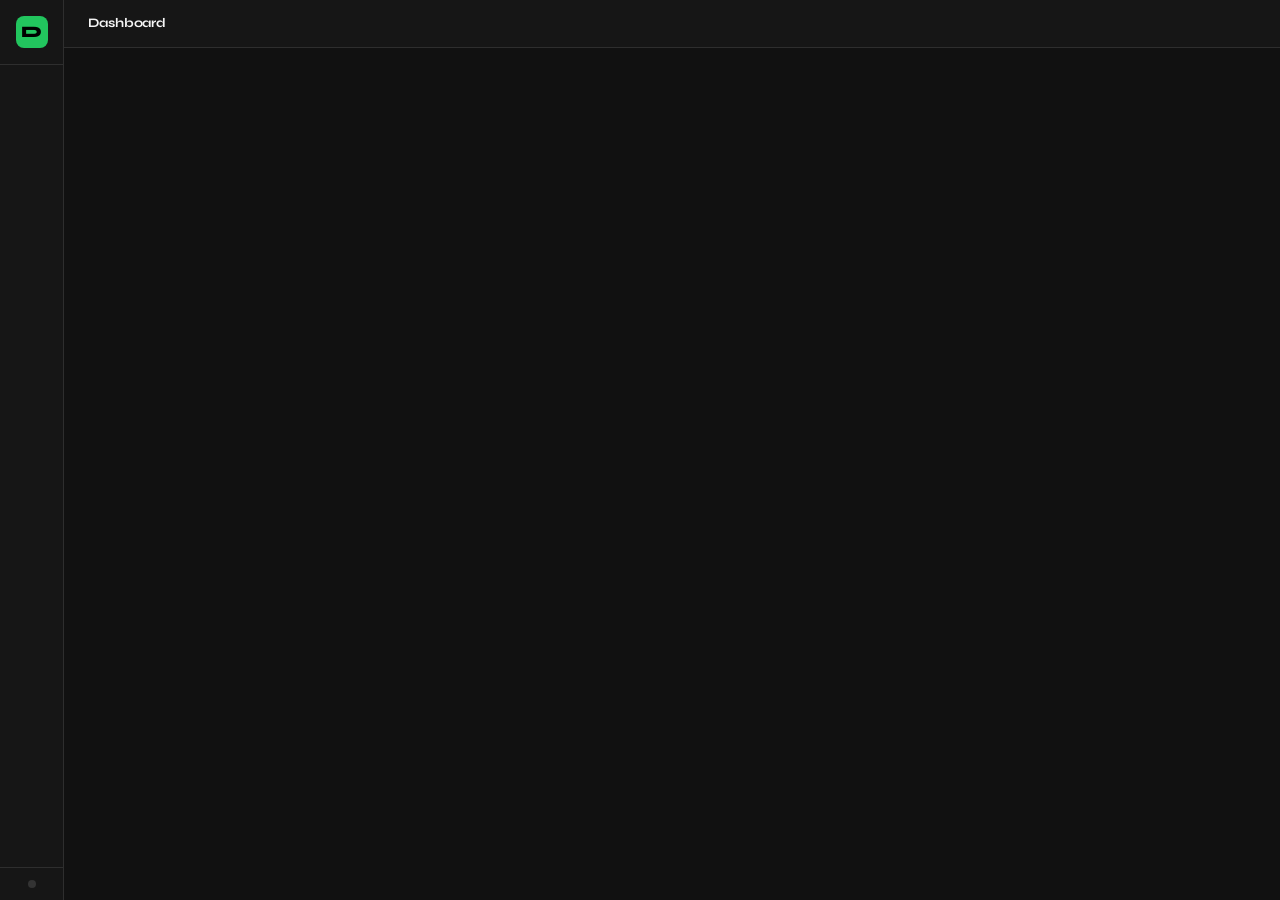
==== commit a6fedf68: "fix: cache-bust app.js and styles.css to force Railway CDN refresh" ====
--- a/frontend/index.html
+++ b/frontend/index.html
@@ -7,7 +7,7 @@
 <title>DropOS</title>
 <link rel="preconnect" href="https://fonts.googleapis.com"/>
 <link href="https://fonts.googleapis.com/css2?family=DM+Mono:wght@400;500&family=Syne:wght@400;600;700;800&family=DM+Sans:ital,wght@0,300;0,400;0,500;0,600;1,400&display=swap" rel="stylesheet"/>
-<link rel="stylesheet" href="assets/styles.css"/>
+<link rel="stylesheet" href="assets/styles.css?v=8"/>
 </head>
 <body>
 <div id="app">
@@ -37,6 +37,6 @@
 </div>
 <div id="toast-container"></div>
 
-<script src="assets/app.js"></script>
+<script src="assets/app.js?v=8"></script>
 </body>
 </html>
--- a/frontend/assets/styles.css
+++ b/frontend/assets/styles.css
@@ -1,377 +1,377 @@
-*, *::before, *::after { box-sizing: border-box; margin: 0; padding: 0; }
-
-:root {
-  --accent:   #22c55e;
-  --ac-dim:   rgba(34,197,94,.13);
-  --bg:       #111111;
-  --s1:       #161616;
-  --s2:       #1e1e1e;
-  --s3:       #252525;
-  --s4:       #2a2a2a;
-  --b1:       #2e2e2e;
-  --b2:       #383838;
-  --green:    #22c55e;
-  --green-d:  rgba(34,197,94,.13);
-  --red:      #ef4444;
-  --red-d:    rgba(239,68,68,.13);
-  --amber:    #f59e0b;
-  --amber-d:  rgba(245,158,11,.13);
-  --blue:     #3b82f6;
-  --t1:       #f5f5f5;
-  --t2:       #a0a0a0;
-  --t3:       #606060;
-  --t4:       #333333;
-  --ff-d: 'Syne', sans-serif;
-  --ff-b: 'DM Sans', sans-serif;
-  --ff-m: 'DM Mono', monospace;
-  --r:   8px;
-  --r-lg: 12px;
-}
-
-body { background: var(--bg); color: var(--t1); font-family: var(--ff-b); font-size: 13px; line-height: 1.5; }
-#app  { display: flex; height: 100vh; overflow: hidden; }
-
-/* ── Sidebar ──────────────────────────────────────────────────────────────── */
-#sidebar {
-  width: 64px;
-  flex-shrink: 0;
-  background: var(--s1);
-  border-right: 1px solid var(--b1);
-  display: flex;
-  flex-direction: column;
-  overflow: hidden;
-}
-.sidebar-logo {
-  padding: 16px 0;
-  border-bottom: 1px solid var(--b1);
-  display: flex;
-  align-items: center;
-  justify-content: center;
-}
-.logo-mark {
-  width: 32px; height: 32px;
-  background: var(--accent);
-  border-radius: 8px;
-  display: flex; align-items: center; justify-content: center;
-  font-family: var(--ff-d); font-size: 16px; font-weight: 800;
-  color: #000; letter-spacing: -.5px;
-}
-
-.nav { padding: 8px 6px; flex: 1; overflow-y: auto; display: flex; flex-direction: column; gap: 2px; }
-.nav-group-label { display: none; }
-.nav-item {
-  display: flex; align-items: center; justify-content: center;
-  padding: 10px; border-radius: var(--r); cursor: pointer;
-  color: var(--t3); transition: background .12s, color .12s;
-  border: none; background: none; width: 100%;
-  position: relative;
-}
-.nav-item:hover { background: var(--s2); color: var(--t2); }
-.nav-item.active {
-  background: var(--ac-dim);
-  color: var(--accent);
-  box-shadow: inset 2px 0 0 var(--accent);
-}
-.nav-icon { width: 18px; height: 18px; flex-shrink: 0; }
-.nav-item .lbl { display: none; }
-.nav-badge {
-  position: absolute; top: 4px; right: 4px;
-  min-width: 16px; height: 16px;
-  font-size: 9px; font-family: var(--ff-m);
-  background: var(--ac-dim); color: var(--accent);
-  padding: 0 3px; border-radius: 20px; font-weight: 700;
-  display: flex; align-items: center; justify-content: center;
-  line-height: 1;
-}
-.nav-badge.g { background: var(--green-d); color: var(--green); }
-
-.sidebar-footer {
-  padding: 12px 0;
-  border-top: 1px solid var(--b1);
-  display: flex;
-  align-items: center;
-  justify-content: center;
-}
-.status-row { display: flex; align-items: center; justify-content: center; }
-.status-dot { width: 8px; height: 8px; border-radius: 50%; background: var(--t4); flex-shrink: 0; transition: all .3s; }
-.status-dot.on { background: var(--green); box-shadow: 0 0 7px var(--green); animation: blink 2s infinite; }
-@keyframes blink { 0%,100%{opacity:1} 50%{opacity:.4} }
-.status-txt { display: none; }
-
-/* ── Layout shell ─────────────────────────────────────────────────────────── */
-#main { flex: 1; display: flex; flex-direction: column; overflow: hidden; min-width: 0; }
-.topbar {
-  height: 48px; padding: 0 24px; border-bottom: 1px solid var(--b1);
-  display: flex; align-items: center; justify-content: space-between;
-  background: var(--s1); flex-shrink: 0; gap: 12px;
-}
-.page-title { font-family: var(--ff-d); font-size: 13px; font-weight: 700; color: var(--t1); letter-spacing: -.1px; }
-.page-sub   { font-size: 10px; color: var(--t3); font-family: var(--ff-m); margin-left: 8px; }
-#topbar-actions { display: flex; gap: 7px; align-items: center; }
-#content { flex: 1; overflow-y: auto; padding: 24px 28px; }
-
-/* ── Buttons ──────────────────────────────────────────────────────────────── */
-.btn {
-  display: inline-flex; align-items: center; gap: 6px; padding: 7px 13px;
-  border-radius: var(--r); border: 1px solid var(--b2); background: var(--s2);
-  color: var(--t2); font-size: 12px; font-family: var(--ff-b); cursor: pointer;
-  transition: all .12s; font-weight: 500; white-space: nowrap; line-height: 1;
-}
-.btn:hover { background: var(--s3); color: var(--t1); border-color: var(--b2); }
-.btn-primary { background: var(--accent); border-color: var(--accent); color: #000; font-weight: 600; }
-.btn-primary:hover { background: #16a34a; border-color: #16a34a; color: #fff; }
-.btn-green { background: var(--green-d); border-color: rgba(34,197,94,.25); color: var(--green); }
-.btn-green:hover { background: rgba(34,197,94,.22); }
-.btn-danger { background: var(--red-d); border-color: rgba(239,68,68,.25); color: var(--red); }
-.btn-danger:hover { background: rgba(239,68,68,.22); }
-.btn-amber { background: var(--amber-d); border-color: rgba(245,158,11,.25); color: var(--amber); }
-.btn-amber:hover { background: rgba(245,158,11,.22); }
-.btn-sm { padding: 5px 9px; font-size: 11px; }
-.btn:disabled { opacity: .35; cursor: not-allowed; pointer-events: none; }
-
-/* ── Badges ───────────────────────────────────────────────────────────────── */
-.badge {
-  display: inline-flex; align-items: center; padding: 2px 8px; border-radius: 20px;
-  font-size: 10px; font-family: var(--ff-m); font-weight: 600;
-}
-.badge-green  { background: var(--green-d); color: var(--green); border: 1px solid rgba(34,197,94,.2); }
-.badge-amber  { background: var(--amber-d); color: var(--amber); border: 1px solid rgba(245,158,11,.2); }
-.badge-red    { background: var(--red-d); color: var(--red); border: 1px solid rgba(239,68,68,.2); }
-.badge-blue   { background: rgba(59,130,246,.1); color: var(--blue); border: 1px solid rgba(59,130,246,.2); }
-.badge-purple { background: var(--ac-dim); color: var(--accent); border: 1px solid rgba(34,197,94,.2); }
-.badge-gray   { background: rgba(80,80,80,.12); color: var(--t3); border: 1px solid rgba(80,80,80,.18); }
-
-/* ── Cards ────────────────────────────────────────────────────────────────── */
-.card { background: var(--s2); border: 1px solid var(--b1); border-radius: 12px; padding: 20px 22px; }
-.card-sm { background: var(--s3); border: 1px solid var(--b1); border-radius: var(--r); padding: 14px 16px; }
-.card-title { font-size: 13px; font-weight: 600; color: var(--t1); margin-bottom: 16px; }
-
-/* ── Dashboard stat cards ─────────────────────────────────────────────────── */
-.dash-stat-grid {
-  display: grid;
-  grid-template-columns: repeat(3, 1fr);
-  gap: 16px;
-  margin-bottom: 20px;
-}
-.dash-stat-card {
-  background: var(--s2);
-  border: 1px solid var(--b1);
-  border-radius: 12px;
-  padding: 20px 22px;
-  display: flex;
-  flex-direction: column;
-  gap: 12px;
-}
-.dash-stat-label {
-  font-size: 10px; color: var(--t3);
-  font-family: var(--ff-m); text-transform: uppercase;
-  letter-spacing: .8px; font-weight: 500;
-}
-.dash-stat-val {
-  font-family: var(--ff-d); font-size: 32px;
-  font-weight: 700; line-height: 1; color: var(--t1);
-}
-.dash-stat-actions {
-  display: flex; gap: 8px; flex-wrap: wrap;
-}
-.dash-stat-btn {
-  flex: 1; min-width: 80px;
-  padding: 6px 10px;
-  border-radius: var(--r);
-  border: 1px solid var(--b2);
-  background: var(--s3);
-  color: var(--t2);
-  font-size: 11px;
-  font-family: var(--ff-b);
-  font-weight: 500;
-  cursor: pointer;
-  transition: all .12s;
-  text-align: center;
-  white-space: nowrap;
-}
-.dash-stat-btn:hover {
-  background: var(--ac-dim);
-  border-color: rgba(34,197,94,.3);
-  color: var(--accent);
-}
-
-/* ── Dashboard pipeline bar chart ─────────────────────────────────────────── */
-.pipe-bar-chart {
-  display: flex;
-  flex-direction: column;
-  gap: 10px;
-}
-.pipe-bar-row {
-  display: flex;
-  align-items: center;
-  gap: 10px;
-}
-.pipe-bar-label {
-  font-size: 11px; color: var(--t2);
-  font-family: var(--ff-b);
-  width: 120px; flex-shrink: 0;
-  white-space: nowrap; overflow: hidden; text-overflow: ellipsis;
-}
-.pipe-bar-track {
-  flex: 1; height: 8px;
-  background: var(--s4);
-  border-radius: 4px;
-  overflow: hidden;
-}
-.pipe-bar-fill {
-  height: 100%;
-  border-radius: 4px;
-  transition: width .4s;
-}
-.pipe-bar-count {
-  font-size: 11px;
-  font-family: var(--ff-m);
-  color: var(--t2);
-  font-weight: 600;
-  width: 36px;
-  text-align: right;
-  flex-shrink: 0;
-}
-.pipe-bar-pct {
-  font-size: 10px;
-  font-family: var(--ff-m);
-  color: var(--t3);
-  width: 32px;
-  flex-shrink: 0;
-}
-
-/* ── Stat row (secondary) ─────────────────────────────────────────────────── */
-.stat-row { display: grid; grid-template-columns: repeat(auto-fit, minmax(130px,1fr)); gap: 10px; margin-bottom: 20px; }
-.stat-card {
-  background: var(--s2); border: 1px solid var(--b1); border-radius: var(--r);
-  padding: 14px 16px; border-left-width: 3px;
-}
-.stat-card.blue   { border-left-color: var(--blue); }
-.stat-card.green  { border-left-color: var(--green); }
-.stat-card.amber  { border-left-color: var(--amber); }
-.stat-card.purple { border-left-color: var(--accent); }
-.stat-card.gray   { border-left-color: var(--t3); }
-.stat-label { font-size: 10px; color: var(--t3); font-family: var(--ff-m); text-transform: uppercase; letter-spacing: .6px; margin-bottom: 7px; }
-.stat-val { font-family: var(--ff-d); font-size: 24px; font-weight: 800; line-height: 1; }
-.stat-sub { font-size: 10px; color: var(--t3); font-family: var(--ff-m); margin-top: 4px; }
-
-/* ── Product cards ────────────────────────────────────────────────────────── */
-.queue-toolbar { display: flex; align-items: center; gap: 8px; margin-bottom: 16px; flex-wrap: wrap; }
-.product-grid { display: grid; grid-template-columns: repeat(auto-fill, minmax(200px,1fr)); gap: 14px; }
-
-.product-card {
-  background: var(--s2); border: 1px solid var(--b1); border-radius: var(--r-lg);
-  overflow: hidden; cursor: pointer; display: flex; flex-direction: column;
-  transition: border-color .15s, transform .15s, box-shadow .15s;
-}
-.product-card:hover { border-color: var(--b2); transform: translateY(-2px); box-shadow: 0 10px 30px rgba(0,0,0,.35); }
-.product-card.selected { border-color: var(--accent); box-shadow: 0 0 0 1px var(--accent), 0 8px 24px rgba(34,197,94,.12); }
-
-.pcard-img-wrap { position: relative; aspect-ratio: 4/5; background: var(--s3); overflow: hidden; flex-shrink: 0; }
-.pcard-img { width: 100%; height: 100%; object-fit: cover; display: block; transition: transform .3s; }
-.product-card:hover .pcard-img { transform: scale(1.04); }
-.pcard-placeholder { width: 100%; height: 100%; display: flex; align-items: center; justify-content: center; color: var(--t4); font-size: 24px; }
-
-.pcard-score {
-  position: absolute; bottom: 9px; left: 9px;
-  background: rgba(17,17,17,.84); backdrop-filter: blur(10px); -webkit-backdrop-filter: blur(10px);
-  border: 1px solid rgba(255,255,255,.09); border-radius: 7px;
-  padding: 4px 9px; font-family: var(--ff-d); font-size: 13px; font-weight: 800; line-height: 1;
-}
-.pcard-score.hi { color: var(--green); } .pcard-score.mi { color: var(--amber); } .pcard-score.lo { color: var(--red); }
-
-.pcard-check {
-  position: absolute; top: 9px; right: 9px; width: 26px; height: 26px;
-  border-radius: 7px; border: 1.5px solid rgba(255,255,255,.18);
-  background: rgba(17,17,17,.72); backdrop-filter: blur(8px); -webkit-backdrop-filter: blur(8px);
-  display: flex; align-items: center; justify-content: center;
-  cursor: pointer; transition: all .12s; color: #fff; font-size: 11px;
-}
-.product-card.selected .pcard-check { background: var(--accent); border-color: var(--accent); }
-.pcard-check-mark { display: none; }
-.product-card.selected .pcard-check-mark { display: block; }
-
-.pcard-body { padding: 13px 13px 10px; flex: 1; display: flex; flex-direction: column; gap: 4px; }
-.pcard-name { font-family: var(--ff-d); font-size: 12.5px; font-weight: 700; color: var(--t1); line-height: 1.3; }
-.pcard-cat { font-size: 10.5px; color: var(--t3); font-family: var(--ff-m); white-space: nowrap; overflow: hidden; text-overflow: ellipsis; }
-
-.pcard-pricing { display: flex; align-items: center; gap: 4px; margin-top: 5px; }
-.p-cost { font-family: var(--ff-m); font-size: 11px; color: var(--t2); }
-.p-arr  { color: var(--t4); font-size: 10px; }
-.p-sell { font-family: var(--ff-m); font-size: 11px; color: var(--green); font-weight: 500; }
-.p-margin {
-  margin-left: auto; font-size: 10px; font-family: var(--ff-m); color: var(--green);
-  background: var(--green-d); border: 1px solid rgba(34,197,94,.2); padding: 1px 7px; border-radius: 20px;
-}
-.pcard-social { display: flex; gap: 8px; font-size: 10.5px; color: var(--t3); font-family: var(--ff-m); margin-top: 2px; }
-
-.pcard-actions { padding: 9px 11px; border-top: 1px solid var(--b1); display: flex; gap: 6px; background: var(--s3); }
-.pca-approve {
-  flex: 1; padding: 7px 10px; background: var(--green-d); border: 1px solid rgba(34,197,94,.22);
-  border-radius: var(--r); color: var(--green); font-size: 11.5px; font-family: var(--ff-b);
-  font-weight: 600; cursor: pointer; transition: all .12s;
-}
-.pca-approve:hover { background: rgba(34,197,94,.22); }
-.pca-post {
-  flex: 1; padding: 7px 10px; background: var(--ac-dim); border: 1px solid rgba(34,197,94,.25);
-  border-radius: var(--r); color: var(--accent); font-size: 11.5px; font-family: var(--ff-b);
-  font-weight: 600; cursor: pointer; transition: all .12s;
-}
-.pca-post:hover { background: rgba(34,197,94,.22); }
-.pca-reject {
-  padding: 7px 10px; background: none; border: 1px solid var(--b2);
-  border-radius: var(--r); color: var(--t3); font-size: 11.5px; cursor: pointer; transition: all .12s;
-}
-.pca-reject:hover { border-color: rgba(239,68,68,.4); color: var(--red); background: var(--red-d); }
-
-/* ── Selection bar ────────────────────────────────────────────────────────── */
-.selection-bar {
-  position: fixed; bottom: 24px; left: 50%; transform: translateX(-50%);
-  background: var(--s2); border: 1px solid var(--b2); border-radius: 40px;
-  padding: 10px 16px; display: flex; align-items: center; gap: 12px;
-  box-shadow: 0 16px 48px rgba(0,0,0,.6), 0 0 0 1px rgba(34,197,94,.12);
-  z-index: 50; animation: rise .2s ease;
-}
-@keyframes rise { from{transform:translateX(-50%) translateY(10px);opacity:0} to{transform:translateX(-50%) translateY(0);opacity:1} }
-
-/* ── Progress ─────────────────────────────────────────────────────────────── */
-.progress-bar  { height: 3px; background: var(--s3); border-radius: 2px; overflow: hidden; }
-.progress-fill { height: 100%; background: var(--accent); border-radius: 2px; transition: width .4s; }
-
-/* ── Table ────────────────────────────────────────────────────────────────── */
-.table { width: 100%; border-collapse: collapse; }
-.table th { text-align: left; padding: 9px 16px; font-size: 10px; color: var(--t3); text-transform: uppercase; letter-spacing: .8px; font-family: var(--ff-m); border-bottom: 1px solid var(--b1); }
-.table td { padding: 13px 16px; border-bottom: 1px solid var(--b1); vertical-align: middle; }
-.table tr:last-child td { border-bottom: none; }
-.table tr:hover td { background: rgba(255,255,255,.013); }
-
-/* ── Inputs ───────────────────────────────────────────────────────────────── */
-input[type=text],input[type=number],input[type=password],select,textarea {
-  background: var(--s3); border: 1px solid var(--b1); border-radius: var(--r);
-  color: var(--t1); font-family: var(--ff-b); font-size: 13px; padding: 9px 12px;
-  outline: none; transition: border-color .12s, box-shadow .12s; width: 100%;
-}
-input:focus,select:focus,textarea:focus {
-  border-color: rgba(34,197,94,.45);
-  box-shadow: 0 0 0 3px rgba(34,197,94,.08);
-}
-select { cursor: pointer; }
-label { display: block; font-size: 11px; color: var(--t3); font-family: var(--ff-m); text-transform: uppercase; letter-spacing: .5px; margin-bottom: 6px; }
-.form-group { margin-bottom: 16px; }
-.form-row { display: grid; grid-template-columns: 1fr 1fr; gap: 12px; margin-bottom: 16px; }
-
-/* ── Detail panel ─────────────────────────────────────────────────────────── */
-.detail-overlay {
-  position: fixed; inset: 0; background: rgba(0,0,0,.55); z-index: 100;
-  display: flex; align-items: flex-start; justify-content: flex-end;
-  backdrop-filter: blur(2px); -webkit-backdrop-filter: blur(2px);
-}
-.detail-panel {
-  width: 460px; height: 100vh; background: var(--s1);
-  border-left: 1px solid var(--b1); overflow-y: auto;
-  display: flex; flex-direction: column; animation: slideIn .18s ease;
-}
-@keyframes slideIn { from{transform:translateX(28px);opacity:0} to{transform:none;opacity:1} }
+*, *::before, *::after { box-sizing: border-box; margin: 0; padding: 0; }
+
+:root {
+  --accent:   #22c55e;
+  --ac-dim:   rgba(34,197,94,.13);
+  --bg:       #111111;
+  --s1:       #161616;
+  --s2:       #1e1e1e;
+  --s3:       #252525;
+  --s4:       #2a2a2a;
+  --b1:       #2e2e2e;
+  --b2:       #383838;
+  --green:    #22c55e;
+  --green-d:  rgba(34,197,94,.13);
+  --red:      #ef4444;
+  --red-d:    rgba(239,68,68,.13);
+  --amber:    #f59e0b;
+  --amber-d:  rgba(245,158,11,.13);
+  --blue:     #3b82f6;
+  --t1:       #f5f5f5;
+  --t2:       #a0a0a0;
+  --t3:       #606060;
+  --t4:       #333333;
+  --ff-d: 'Syne', sans-serif;
+  --ff-b: 'DM Sans', sans-serif;
+  --ff-m: 'DM Mono', monospace;
+  --r:   8px;
+  --r-lg: 12px;
+}
+
+body { background: var(--bg); color: var(--t1); font-family: var(--ff-b); font-size: 13px; line-height: 1.5; }
+#app  { display: flex; height: 100vh; overflow: hidden; }
+
+/* ── Sidebar ──────────────────────────────────────────────────────────────── */
+#sidebar {
+  width: 64px;
+  flex-shrink: 0;
+  background: var(--s1);
+  border-right: 1px solid var(--b1);
+  display: flex;
+  flex-direction: column;
+  overflow: hidden;
+}
+.sidebar-logo {
+  padding: 16px 0;
+  border-bottom: 1px solid var(--b1);
+  display: flex;
+  align-items: center;
+  justify-content: center;
+}
+.logo-mark {
+  width: 32px; height: 32px;
+  background: var(--accent);
+  border-radius: 8px;
+  display: flex; align-items: center; justify-content: center;
+  font-family: var(--ff-d); font-size: 16px; font-weight: 800;
+  color: #000; letter-spacing: -.5px;
+}
+
+.nav { padding: 8px 6px; flex: 1; overflow-y: auto; display: flex; flex-direction: column; gap: 2px; }
+.nav-group-label { display: none; }
+.nav-item {
+  display: flex; align-items: center; justify-content: center;
+  padding: 10px; border-radius: var(--r); cursor: pointer;
+  color: var(--t3); transition: background .12s, color .12s;
+  border: none; background: none; width: 100%;
+  position: relative;
+}
+.nav-item:hover { background: var(--s2); color: var(--t2); }
+.nav-item.active {
+  background: var(--ac-dim);
+  color: var(--accent);
+  box-shadow: inset 2px 0 0 var(--accent);
+}
+.nav-icon { width: 18px; height: 18px; flex-shrink: 0; }
+.nav-item .lbl { display: none; }
+.nav-badge {
+  position: absolute; top: 4px; right: 4px;
+  min-width: 16px; height: 16px;
+  font-size: 9px; font-family: var(--ff-m);
+  background: var(--ac-dim); color: var(--accent);
+  padding: 0 3px; border-radius: 20px; font-weight: 700;
+  display: flex; align-items: center; justify-content: center;
+  line-height: 1;
+}
+.nav-badge.g { background: var(--green-d); color: var(--green); }
+
+.sidebar-footer {
+  padding: 12px 0;
+  border-top: 1px solid var(--b1);
+  display: flex;
+  align-items: center;
+  justify-content: center;
+}
+.status-row { display: flex; align-items: center; justify-content: center; }
+.status-dot { width: 8px; height: 8px; border-radius: 50%; background: var(--t4); flex-shrink: 0; transition: all .3s; }
+.status-dot.on { background: var(--green); box-shadow: 0 0 7px var(--green); animation: blink 2s infinite; }
+@keyframes blink { 0%,100%{opacity:1} 50%{opacity:.4} }
+.status-txt { display: none; }
+
+/* ── Layout shell ─────────────────────────────────────────────────────────── */
+#main { flex: 1; display: flex; flex-direction: column; overflow: hidden; min-width: 0; }
+.topbar {
+  height: 48px; padding: 0 24px; border-bottom: 1px solid var(--b1);
+  display: flex; align-items: center; justify-content: space-between;
+  background: var(--s1); flex-shrink: 0; gap: 12px;
+}
+.page-title { font-family: var(--ff-d); font-size: 13px; font-weight: 700; color: var(--t1); letter-spacing: -.1px; }
+.page-sub   { font-size: 10px; color: var(--t3); font-family: var(--ff-m); margin-left: 8px; }
+#topbar-actions { display: flex; gap: 7px; align-items: center; }
+#content { flex: 1; overflow-y: auto; padding: 24px 28px; }
+
+/* ── Buttons ──────────────────────────────────────────────────────────────── */
+.btn {
+  display: inline-flex; align-items: center; gap: 6px; padding: 7px 13px;
+  border-radius: var(--r); border: 1px solid var(--b2); background: var(--s2);
+  color: var(--t2); font-size: 12px; font-family: var(--ff-b); cursor: pointer;
+  transition: all .12s; font-weight: 500; white-space: nowrap; line-height: 1;
+}
+.btn:hover { background: var(--s3); color: var(--t1); border-color: var(--b2); }
+.btn-primary { background: var(--accent); border-color: var(--accent); color: #000; font-weight: 600; }
+.btn-primary:hover { background: #16a34a; border-color: #16a34a; color: #fff; }
+.btn-green { background: var(--green-d); border-color: rgba(34,197,94,.25); color: var(--green); }
+.btn-green:hover { background: rgba(34,197,94,.22); }
+.btn-danger { background: var(--red-d); border-color: rgba(239,68,68,.25); color: var(--red); }
+.btn-danger:hover { background: rgba(239,68,68,.22); }
+.btn-amber { background: var(--amber-d); border-color: rgba(245,158,11,.25); color: var(--amber); }
+.btn-amber:hover { background: rgba(245,158,11,.22); }
+.btn-sm { padding: 5px 9px; font-size: 11px; }
+.btn:disabled { opacity: .35; cursor: not-allowed; pointer-events: none; }
+
+/* ── Badges ───────────────────────────────────────────────────────────────── */
+.badge {
+  display: inline-flex; align-items: center; padding: 2px 8px; border-radius: 20px;
+  font-size: 10px; font-family: var(--ff-m); font-weight: 600;
+}
+.badge-green  { background: var(--green-d); color: var(--green); border: 1px solid rgba(34,197,94,.2); }
+.badge-amber  { background: var(--amber-d); color: var(--amber); border: 1px solid rgba(245,158,11,.2); }
+.badge-red    { background: var(--red-d); color: var(--red); border: 1px solid rgba(239,68,68,.2); }
+.badge-blue   { background: rgba(59,130,246,.1); color: var(--blue); border: 1px solid rgba(59,130,246,.2); }
+.badge-purple { background: var(--ac-dim); color: var(--accent); border: 1px solid rgba(34,197,94,.2); }
+.badge-gray   { background: rgba(80,80,80,.12); color: var(--t3); border: 1px solid rgba(80,80,80,.18); }
+
+/* ── Cards ────────────────────────────────────────────────────────────────── */
+.card { background: var(--s2); border: 1px solid var(--b1); border-radius: 12px; padding: 20px 22px; }
+.card-sm { background: var(--s3); border: 1px solid var(--b1); border-radius: var(--r); padding: 14px 16px; }
+.card-title { font-size: 13px; font-weight: 600; color: var(--t1); margin-bottom: 16px; }
+
+/* ── Dashboard stat cards ─────────────────────────────────────────────────── */
+.dash-stat-grid {
+  display: grid;
+  grid-template-columns: repeat(3, 1fr);
+  gap: 16px;
+  margin-bottom: 20px;
+}
+.dash-stat-card {
+  background: var(--s2);
+  border: 1px solid var(--b1);
+  border-radius: 12px;
+  padding: 20px 22px;
+  display: flex;
+  flex-direction: column;
+  gap: 12px;
+}
+.dash-stat-label {
+  font-size: 10px; color: var(--t3);
+  font-family: var(--ff-m); text-transform: uppercase;
+  letter-spacing: .8px; font-weight: 500;
+}
+.dash-stat-val {
+  font-family: var(--ff-d); font-size: 32px;
+  font-weight: 700; line-height: 1; color: var(--t1);
+}
+.dash-stat-actions {
+  display: flex; gap: 8px; flex-wrap: wrap;
+}
+.dash-stat-btn {
+  flex: 1; min-width: 80px;
+  padding: 6px 10px;
+  border-radius: var(--r);
+  border: 1px solid var(--b2);
+  background: var(--s3);
+  color: var(--t2);
+  font-size: 11px;
+  font-family: var(--ff-b);
+  font-weight: 500;
+  cursor: pointer;
+  transition: all .12s;
+  text-align: center;
+  white-space: nowrap;
+}
+.dash-stat-btn:hover {
+  background: var(--ac-dim);
+  border-color: rgba(34,197,94,.3);
+  color: var(--accent);
+}
+
+/* ── Dashboard pipeline bar chart ─────────────────────────────────────────── */
+.pipe-bar-chart {
+  display: flex;
+  flex-direction: column;
+  gap: 10px;
+}
+.pipe-bar-row {
+  display: flex;
+  align-items: center;
+  gap: 10px;
+}
+.pipe-bar-label {
+  font-size: 11px; color: var(--t2);
+  font-family: var(--ff-b);
+  width: 120px; flex-shrink: 0;
+  white-space: nowrap; overflow: hidden; text-overflow: ellipsis;
+}
+.pipe-bar-track {
+  flex: 1; height: 8px;
+  background: var(--s4);
+  border-radius: 4px;
+  overflow: hidden;
+}
+.pipe-bar-fill {
+  height: 100%;
+  border-radius: 4px;
+  transition: width .4s;
+}
+.pipe-bar-count {
+  font-size: 11px;
+  font-family: var(--ff-m);
+  color: var(--t2);
+  font-weight: 600;
+  width: 36px;
+  text-align: right;
+  flex-shrink: 0;
+}
+.pipe-bar-pct {
+  font-size: 10px;
+  font-family: var(--ff-m);
+  color: var(--t3);
+  width: 32px;
+  flex-shrink: 0;
+}
+
+/* ── Stat row (secondary) ─────────────────────────────────────────────────── */
+.stat-row { display: grid; grid-template-columns: repeat(auto-fit, minmax(130px,1fr)); gap: 10px; margin-bottom: 20px; }
+.stat-card {
+  background: var(--s2); border: 1px solid var(--b1); border-radius: var(--r);
+  padding: 14px 16px; border-left-width: 3px;
+}
+.stat-card.blue   { border-left-color: var(--blue); }
+.stat-card.green  { border-left-color: var(--green); }
+.stat-card.amber  { border-left-color: var(--amber); }
+.stat-card.purple { border-left-color: var(--accent); }
+.stat-card.gray   { border-left-color: var(--t3); }
+.stat-label { font-size: 10px; color: var(--t3); font-family: var(--ff-m); text-transform: uppercase; letter-spacing: .6px; margin-bottom: 7px; }
+.stat-val { font-family: var(--ff-d); font-size: 24px; font-weight: 800; line-height: 1; }
+.stat-sub { font-size: 10px; color: var(--t3); font-family: var(--ff-m); margin-top: 4px; }
+
+/* ── Product cards ────────────────────────────────────────────────────────── */
+.queue-toolbar { display: flex; align-items: center; gap: 8px; margin-bottom: 16px; flex-wrap: wrap; }
+.product-grid { display: grid; grid-template-columns: repeat(auto-fill, minmax(200px,1fr)); gap: 14px; }
+
+.product-card {
+  background: var(--s2); border: 1px solid var(--b1); border-radius: var(--r-lg);
+  overflow: hidden; cursor: pointer; display: flex; flex-direction: column;
+  transition: border-color .15s, transform .15s, box-shadow .15s;
+}
+.product-card:hover { border-color: var(--b2); transform: translateY(-2px); box-shadow: 0 10px 30px rgba(0,0,0,.35); }
+.product-card.selected { border-color: var(--accent); box-shadow: 0 0 0 1px var(--accent), 0 8px 24px rgba(34,197,94,.12); }
+
+.pcard-img-wrap { position: relative; aspect-ratio: 4/5; background: var(--s3); overflow: hidden; flex-shrink: 0; }
+.pcard-img { width: 100%; height: 100%; object-fit: cover; display: block; transition: transform .3s; }
+.product-card:hover .pcard-img { transform: scale(1.04); }
+.pcard-placeholder { width: 100%; height: 100%; display: flex; align-items: center; justify-content: center; color: var(--t4); font-size: 24px; }
+
+.pcard-score {
+  position: absolute; bottom: 9px; left: 9px;
+  background: rgba(17,17,17,.84); backdrop-filter: blur(10px); -webkit-backdrop-filter: blur(10px);
+  border: 1px solid rgba(255,255,255,.09); border-radius: 7px;
+  padding: 4px 9px; font-family: var(--ff-d); font-size: 13px; font-weight: 800; line-height: 1;
+}
+.pcard-score.hi { color: var(--green); } .pcard-score.mi { color: var(--amber); } .pcard-score.lo { color: var(--red); }
+
+.pcard-check {
+  position: absolute; top: 9px; right: 9px; width: 26px; height: 26px;
+  border-radius: 7px; border: 1.5px solid rgba(255,255,255,.18);
+  background: rgba(17,17,17,.72); backdrop-filter: blur(8px); -webkit-backdrop-filter: blur(8px);
+  display: flex; align-items: center; justify-content: center;
+  cursor: pointer; transition: all .12s; color: #fff; font-size: 11px;
+}
+.product-card.selected .pcard-check { background: var(--accent); border-color: var(--accent); }
+.pcard-check-mark { display: none; }
+.product-card.selected .pcard-check-mark { display: block; }
+
+.pcard-body { padding: 13px 13px 10px; flex: 1; display: flex; flex-direction: column; gap: 4px; }
+.pcard-name { font-family: var(--ff-d); font-size: 12.5px; font-weight: 700; color: var(--t1); line-height: 1.3; }
+.pcard-cat { font-size: 10.5px; color: var(--t3); font-family: var(--ff-m); white-space: nowrap; overflow: hidden; text-overflow: ellipsis; }
+
+.pcard-pricing { display: flex; align-items: center; gap: 4px; margin-top: 5px; }
+.p-cost { font-family: var(--ff-m); font-size: 11px; color: var(--t2); }
+.p-arr  { color: var(--t4); font-size: 10px; }
+.p-sell { font-family: var(--ff-m); font-size: 11px; color: var(--green); font-weight: 500; }
+.p-margin {
+  margin-left: auto; font-size: 10px; font-family: var(--ff-m); color: var(--green);
+  background: var(--green-d); border: 1px solid rgba(34,197,94,.2); padding: 1px 7px; border-radius: 20px;
+}
+.pcard-social { display: flex; gap: 8px; font-size: 10.5px; color: var(--t3); font-family: var(--ff-m); margin-top: 2px; }
+
+.pcard-actions { padding: 9px 11px; border-top: 1px solid var(--b1); display: flex; gap: 6px; background: var(--s3); }
+.pca-approve {
+  flex: 1; padding: 7px 10px; background: var(--green-d); border: 1px solid rgba(34,197,94,.22);
+  border-radius: var(--r); color: var(--green); font-size: 11.5px; font-family: var(--ff-b);
+  font-weight: 600; cursor: pointer; transition: all .12s;
+}
+.pca-approve:hover { background: rgba(34,197,94,.22); }
+.pca-post {
+  flex: 1; padding: 7px 10px; background: var(--ac-dim); border: 1px solid rgba(34,197,94,.25);
+  border-radius: var(--r); color: var(--accent); font-size: 11.5px; font-family: var(--ff-b);
+  font-weight: 600; cursor: pointer; transition: all .12s;
+}
+.pca-post:hover { background: rgba(34,197,94,.22); }
+.pca-reject {
+  padding: 7px 10px; background: none; border: 1px solid var(--b2);
+  border-radius: var(--r); color: var(--t3); font-size: 11.5px; cursor: pointer; transition: all .12s;
+}
+.pca-reject:hover { border-color: rgba(239,68,68,.4); color: var(--red); background: var(--red-d); }
+
+/* ── Selection bar ────────────────────────────────────────────────────────── */
+.selection-bar {
+  position: fixed; bottom: 24px; left: 50%; transform: translateX(-50%);
+  background: var(--s2); border: 1px solid var(--b2); border-radius: 40px;
+  padding: 10px 16px; display: flex; align-items: center; gap: 12px;
+  box-shadow: 0 16px 48px rgba(0,0,0,.6), 0 0 0 1px rgba(34,197,94,.12);
+  z-index: 50; animation: rise .2s ease;
+}
+@keyframes rise { from{transform:translateX(-50%) translateY(10px);opacity:0} to{transform:translateX(-50%) translateY(0);opacity:1} }
+
+/* ── Progress ─────────────────────────────────────────────────────────────── */
+.progress-bar  { height: 3px; background: var(--s3); border-radius: 2px; overflow: hidden; }
+.progress-fill { height: 100%; background: var(--accent); border-radius: 2px; transition: width .4s; }
+
+/* ── Table ────────────────────────────────────────────────────────────────── */
+.table { width: 100%; border-collapse: collapse; }
+.table th { text-align: left; padding: 9px 16px; font-size: 10px; color: var(--t3); text-transform: uppercase; letter-spacing: .8px; font-family: var(--ff-m); border-bottom: 1px solid var(--b1); }
+.table td { padding: 13px 16px; border-bottom: 1px solid var(--b1); vertical-align: middle; }
+.table tr:last-child td { border-bottom: none; }
+.table tr:hover td { background: rgba(255,255,255,.013); }
+
+/* ── Inputs ───────────────────────────────────────────────────────────────── */
+input[type=text],input[type=number],input[type=password],select,textarea {
+  background: var(--s3); border: 1px solid var(--b1); border-radius: var(--r);
+  color: var(--t1); font-family: var(--ff-b); font-size: 13px; padding: 9px 12px;
+  outline: none; transition: border-color .12s, box-shadow .12s; width: 100%;
+}
+input:focus,select:focus,textarea:focus {
+  border-color: rgba(34,197,94,.45);
+  box-shadow: 0 0 0 3px rgba(34,197,94,.08);
+}
+select { cursor: pointer; }
+label { display: block; font-size: 11px; color: var(--t3); font-family: var(--ff-m); text-transform: uppercase; letter-spacing: .5px; margin-bottom: 6px; }
+.form-group { margin-bottom: 16px; }
+.form-row { display: grid; grid-template-columns: 1fr 1fr; gap: 12px; margin-bottom: 16px; }
+
+/* ── Detail panel ─────────────────────────────────────────────────────────── */
+.detail-overlay {
+  position: fixed; inset: 0; background: rgba(0,0,0,.55); z-index: 100;
+  display: flex; align-items: flex-start; justify-content: flex-end;
+  backdrop-filter: blur(2px); -webkit-backdrop-filter: blur(2px);
+}
+.detail-panel {
+  width: 460px; height: 100vh; background: var(--s1);
+  border-left: 1px solid var(--b1); overflow-y: auto;
+  display: flex; flex-direction: column; animation: slideIn .18s ease;
+}
+@keyframes slideIn { from{transform:translateX(28px);opacity:0} to{transform:none;opacity:1} }
 .detail-hdr {
   padding: 16px 20px; border-bottom: 1px solid var(--b1);
   display: flex; align-items: center; justify-content: space-between;
@@ -380,12 +380,12 @@
 .detail-actions { display: flex; align-items: center; gap: 7px; flex-wrap: wrap; justify-content: flex-end; }
 .detail-actions .btn { flex: 0 0 auto !important; }
 .detail-body { padding: 20px; flex: 1; }
-.detail-img { width: 100%; aspect-ratio: 4/3; object-fit: cover; border-radius: var(--r); background: var(--s2); margin-bottom: 16px; display: block; }
-.detail-sec { margin-bottom: 18px; }
+.detail-img { width: 100%; aspect-ratio: 4/3; object-fit: cover; border-radius: var(--r); background: var(--s2); margin-bottom: 16px; display: block; }
+.detail-sec { margin-bottom: 18px; }
 .detail-sec-lbl {
-  font-size: 10px; color: var(--t3); text-transform: uppercase; letter-spacing: .8px;
-  font-family: var(--ff-m); margin-bottom: 10px; padding-bottom: 6px;
-  border-bottom: 1px solid var(--b1); display: block;
+  font-size: 10px; color: var(--t3); text-transform: uppercase; letter-spacing: .8px;
+  font-family: var(--ff-m); margin-bottom: 10px; padding-bottom: 6px;
+  border-bottom: 1px solid var(--b1); display: block;
 }
 .edit-box {
   background: var(--s2);
@@ -406,105 +406,440 @@
 .edit-box summary::-webkit-details-marker { display: none; }
 .edit-box[open] { padding: 0 14px 14px; }
 .edit-box[open] summary { padding-left: 0; padding-right: 0; margin-bottom: 12px; border-bottom: 1px solid var(--b1); }
-.m3 { display: grid; grid-template-columns: repeat(3,1fr); gap: 8px; }
-.mbox { background: var(--s3); border: 1px solid var(--b1); border-radius: var(--r); padding: 11px 13px; }
-.mbox-lbl { font-size: 10px; color: var(--t3); font-family: var(--ff-m); text-transform: uppercase; letter-spacing: .4px; margin-bottom: 5px; }
-.mbox-val { font-family: var(--ff-d); font-size: 18px; font-weight: 700; line-height: 1; }
-.mbox-sub { font-size: 10px; color: var(--t3); font-family: var(--ff-m); margin-top: 3px; }
-
-/* Score bars */
-.sbar-row { display: flex; align-items: center; gap: 10px; margin-bottom: 9px; }
-.sbar-lbl  { font-size: 11px; color: var(--t3); font-family: var(--ff-m); width: 72px; flex-shrink: 0; }
-.sbar-track { flex: 1; height: 4px; background: var(--s3); border-radius: 2px; overflow: hidden; }
-.sbar-fill  { height: 100%; border-radius: 2px; }
-.sbar-num  { font-size: 11px; color: var(--t2); font-family: var(--ff-m); width: 22px; text-align: right; flex-shrink: 0; }
-
-/* ── Modal ────────────────────────────────────────────────────────────────── */
-.modal-overlay {
-  position: fixed; inset: 0; background: rgba(0,0,0,.65); z-index: 200;
-  display: flex; align-items: center; justify-content: center; padding: 20px;
-  backdrop-filter: blur(3px); -webkit-backdrop-filter: blur(3px);
-}
-.modal { background: var(--s2); border: 1px solid var(--b2); border-radius: var(--r-lg); padding: 24px; width: 400px; max-width: 100%; }
-.modal-title { font-family: var(--ff-d); font-size: 15px; font-weight: 700; margin-bottom: 3px; }
-.modal-sub   { font-size: 12px; color: var(--t3); margin-bottom: 16px; line-height: 1.5; }
-.reason-pills { display: flex; flex-wrap: wrap; gap: 6px; margin-bottom: 14px; }
-
-/* ── Scan ─────────────────────────────────────────────────────────────────── */
-.keyword-tag { display: inline-flex; align-items: center; gap: 5px; padding: 4px 10px; background: var(--s3); border: 1px solid var(--b1); border-radius: var(--r); font-size: 12px; font-family: var(--ff-m); color: var(--t2); }
-.keyword-tag button { background: none; border: none; color: var(--t3); cursor: pointer; padding: 0; font-size: 14px; line-height: 1; display: flex; align-items: center; }
-.keyword-tag button:hover { color: var(--red); }
-.pipeline-step { display: flex; align-items: center; gap: 11px; padding: 9px 12px; border-radius: var(--r); margin-bottom: 4px; }
-.pipeline-step:hover { background: var(--s3); }
-.step-num { width: 22px; height: 22px; border-radius: 6px; background: var(--s4); display: flex; align-items: center; justify-content: center; font-size: 10px; font-family: var(--ff-m); color: var(--t3); flex-shrink: 0; }
-.step-num.done { background: var(--green-d); color: var(--green); }
-.step-num.active { background: var(--ac-dim); color: var(--accent); }
-.mini-metric { background: var(--s3); border: 1px solid var(--b1); border-radius: var(--r); padding: 12px 14px; }
-.mini-metric-label { font-size: 10px; color: var(--t3); font-family: var(--ff-m); text-transform: uppercase; letter-spacing: .5px; margin-bottom: 4px; }
-.mini-metric-val   { font-family: var(--ff-d); font-size: 20px; font-weight: 700; }
-
-/* ── Job row ──────────────────────────────────────────────────────────────── */
-.job-row { display: flex; align-items: center; gap: 11px; padding: 10px 0; border-bottom: 1px solid var(--b1); }
-.job-row:last-child { border-bottom: none; }
-.job-dot { width: 6px; height: 6px; border-radius: 50%; flex-shrink: 0; }
-.job-dot.done { background: var(--green); }
-.job-dot.queued { background: var(--t4); }
-.job-dot.error  { background: var(--red); }
-.job-dot.running,.job-dot.scraping,.job-dot.filtering,.job-dot.ai_review,.job-dot.calculating,.job-dot.deduping,.job-dot.saving { background: var(--amber); animation: blink 1.5s infinite; }
-
-/* ── Empty states ─────────────────────────────────────────────────────────── */
-.empty { text-align: center; padding: 60px 24px; }
-.empty-icon { font-size: 32px; margin-bottom: 12px; display: block; opacity: .2; }
-.empty h3 { font-family: var(--ff-d); font-size: 14px; font-weight: 700; color: var(--t2); margin-bottom: 5px; }
-.empty p  { font-size: 12px; color: var(--t3); line-height: 1.6; }
-
-/* ── Toast ────────────────────────────────────────────────────────────────── */
-.toast { position: fixed; top: 20px; right: 20px; background: var(--s2); border: 1px solid var(--b2); border-radius: var(--r); padding: 11px 16px; font-size: 12.5px; z-index: 300; animation: fadeUp .18s ease; box-shadow: 0 8px 32px rgba(0,0,0,.5); }
-.toast.success { border-color: rgba(34,197,94,.3); color: var(--green); }
-.toast.error   { border-color: rgba(239,68,68,.3); color: var(--red); }
-@keyframes fadeUp { from{transform:translateY(-6px);opacity:0} to{transform:none;opacity:1} }
-
-/* ── Divider ──────────────────────────────────────────────────────────────── */
-.divider { height: 1px; background: var(--b1); margin: 16px 0; }
-
-/* ── Scrollbar ────────────────────────────────────────────────────────────── */
-::-webkit-scrollbar { width: 4px; height: 4px; }
-::-webkit-scrollbar-track { background: transparent; }
-::-webkit-scrollbar-thumb { background: var(--b2); border-radius: 2px; }
-
-/* ── Pipeline view ───────────────────────────────────────────────────────── */
-.pl-flow { display: flex; align-items: stretch; gap: 0; overflow-x: auto; padding-bottom: 8px; margin-bottom: 24px; }
-.pl-stage {
-  flex: 1; min-width: 120px; background: var(--s2); border: 1px solid var(--b1);
-  border-radius: 0; padding: 14px 12px; cursor: pointer; text-align: center;
-  transition: background .12s; position: relative;
-}
-.pl-stage:first-child { border-radius: var(--r) 0 0 var(--r); }
-.pl-stage:last-child  { border-radius: 0 var(--r) var(--r) 0; }
-.pl-stage:hover, .pl-stage.active { background: var(--s3); }
-.pl-stage.active { border-color: var(--accent); }
-.pl-stage-label { font-size: 10px; color: var(--t3); text-transform: uppercase; letter-spacing: .7px; font-family: var(--ff-m); margin-bottom: 6px; }
-.pl-stage-count { font-family: var(--ff-d); font-size: 22px; font-weight: 700; }
-.pl-stage.reject .pl-stage-count { color: var(--red); }
-.pl-stage.pass   .pl-stage-count { color: var(--green); }
-.pl-stage.neutral .pl-stage-count { color: var(--t2); }
-.pl-arrow { display: flex; align-items: center; color: var(--t4); font-size: 16px; padding: 0 4px; flex-shrink: 0; }
-
-.pl-grid { display: grid; grid-template-columns: repeat(auto-fill, minmax(140px, 1fr)); gap: 10px; }
-.pl-card {
-  background: var(--s2); border: 1px solid var(--b1); border-radius: var(--r);
-  overflow: hidden; display: flex; flex-direction: column;
-}
-.pl-card img { width: 100%; aspect-ratio: 1; object-fit: cover; background: var(--s3); }
-.pl-card-body { padding: 8px; flex: 1; display: flex; flex-direction: column; gap: 4px; }
-.pl-card-title { font-size: 11px; color: var(--t1); line-height: 1.4; display: -webkit-box; -webkit-line-clamp: 2; -webkit-box-orient: vertical; overflow: hidden; }
-.pl-card-reason { font-size: 10px; color: var(--red); font-family: var(--ff-m); }
-.pl-card-score  { font-size: 10px; color: var(--green); font-family: var(--ff-m); }
-.pl-card-meta   { font-size: 10px; color: var(--t3); }
-.pl-empty { color: var(--t3); font-size: 12px; text-align: center; padding: 40px 0; }
-
-.pl-summary { display: grid; grid-template-columns: repeat(auto-fill, minmax(160px, 1fr)); gap: 12px; margin-bottom: 24px; }
-.pl-sum-card { background: var(--s2); border: 1px solid var(--b1); border-radius: var(--r); padding: 14px 16px; }
-.pl-sum-label { font-size: 10px; color: var(--t3); text-transform: uppercase; letter-spacing: .7px; font-family: var(--ff-m); margin-bottom: 6px; }
-.pl-sum-val   { font-family: var(--ff-d); font-size: 20px; font-weight: 700; color: var(--t1); }
-.pl-sum-sub   { font-size: 11px; color: var(--t2); margin-top: 3px; }
+.m3 { display: grid; grid-template-columns: repeat(3,1fr); gap: 8px; }
+.mbox { background: var(--s3); border: 1px solid var(--b1); border-radius: var(--r); padding: 11px 13px; }
+.mbox-lbl { font-size: 10px; color: var(--t3); font-family: var(--ff-m); text-transform: uppercase; letter-spacing: .4px; margin-bottom: 5px; }
+.mbox-val { font-family: var(--ff-d); font-size: 18px; font-weight: 700; line-height: 1; }
+.mbox-sub { font-size: 10px; color: var(--t3); font-family: var(--ff-m); margin-top: 3px; }
+
+/* Score bars */
+.sbar-row { display: flex; align-items: center; gap: 10px; margin-bottom: 9px; }
+.sbar-lbl  { font-size: 11px; color: var(--t3); font-family: var(--ff-m); width: 72px; flex-shrink: 0; }
+.sbar-track { flex: 1; height: 4px; background: var(--s3); border-radius: 2px; overflow: hidden; }
+.sbar-fill  { height: 100%; border-radius: 2px; }
+.sbar-num  { font-size: 11px; color: var(--t2); font-family: var(--ff-m); width: 22px; text-align: right; flex-shrink: 0; }
+
+/* ── Modal ────────────────────────────────────────────────────────────────── */
+.modal-overlay {
+  position: fixed; inset: 0; background: rgba(0,0,0,.65); z-index: 200;
+  display: flex; align-items: center; justify-content: center; padding: 20px;
+  backdrop-filter: blur(3px); -webkit-backdrop-filter: blur(3px);
+}
+.modal { background: var(--s2); border: 1px solid var(--b2); border-radius: var(--r-lg); padding: 24px; width: 400px; max-width: 100%; }
+.modal-title { font-family: var(--ff-d); font-size: 15px; font-weight: 700; margin-bottom: 3px; }
+.modal-sub   { font-size: 12px; color: var(--t3); margin-bottom: 16px; line-height: 1.5; }
+.reason-pills { display: flex; flex-wrap: wrap; gap: 6px; margin-bottom: 14px; }
+
+/* ── Scan ─────────────────────────────────────────────────────────────────── */
+.keyword-tag { display: inline-flex; align-items: center; gap: 5px; padding: 4px 10px; background: var(--s3); border: 1px solid var(--b1); border-radius: var(--r); font-size: 12px; font-family: var(--ff-m); color: var(--t2); }
+.keyword-tag button { background: none; border: none; color: var(--t3); cursor: pointer; padding: 0; font-size: 14px; line-height: 1; display: flex; align-items: center; }
+.keyword-tag button:hover { color: var(--red); }
+.pipeline-step { display: flex; align-items: center; gap: 11px; padding: 9px 12px; border-radius: var(--r); margin-bottom: 4px; }
+.pipeline-step:hover { background: var(--s3); }
+.step-num { width: 22px; height: 22px; border-radius: 6px; background: var(--s4); display: flex; align-items: center; justify-content: center; font-size: 10px; font-family: var(--ff-m); color: var(--t3); flex-shrink: 0; }
+.step-num.done { background: var(--green-d); color: var(--green); }
+.step-num.active { background: var(--ac-dim); color: var(--accent); }
+.mini-metric { background: var(--s3); border: 1px solid var(--b1); border-radius: var(--r); padding: 12px 14px; }
+.mini-metric-label { font-size: 10px; color: var(--t3); font-family: var(--ff-m); text-transform: uppercase; letter-spacing: .5px; margin-bottom: 4px; }
+.mini-metric-val   { font-family: var(--ff-d); font-size: 20px; font-weight: 700; }
+
+/* ── Job row ──────────────────────────────────────────────────────────────── */
+.job-row { display: flex; align-items: center; gap: 11px; padding: 10px 0; border-bottom: 1px solid var(--b1); }
+.job-row:last-child { border-bottom: none; }
+.job-dot { width: 6px; height: 6px; border-radius: 50%; flex-shrink: 0; }
+.job-dot.done { background: var(--green); }
+.job-dot.queued { background: var(--t4); }
+.job-dot.error  { background: var(--red); }
+.job-dot.running,.job-dot.scraping,.job-dot.filtering,.job-dot.ai_review,.job-dot.calculating,.job-dot.deduping,.job-dot.saving { background: var(--amber); animation: blink 1.5s infinite; }
+
+/* ── Empty states ─────────────────────────────────────────────────────────── */
+.empty { text-align: center; padding: 60px 24px; }
+.empty-icon { font-size: 32px; margin-bottom: 12px; display: block; opacity: .2; }
+.empty h3 { font-family: var(--ff-d); font-size: 14px; font-weight: 700; color: var(--t2); margin-bottom: 5px; }
+.empty p  { font-size: 12px; color: var(--t3); line-height: 1.6; }
+
+/* ── Toast ────────────────────────────────────────────────────────────────── */
+.toast { position: fixed; top: 20px; right: 20px; background: var(--s2); border: 1px solid var(--b2); border-radius: var(--r); padding: 11px 16px; font-size: 12.5px; z-index: 300; animation: fadeUp .18s ease; box-shadow: 0 8px 32px rgba(0,0,0,.5); }
+.toast.success { border-color: rgba(34,197,94,.3); color: var(--green); }
+.toast.error   { border-color: rgba(239,68,68,.3); color: var(--red); }
+@keyframes fadeUp { from{transform:translateY(-6px);opacity:0} to{transform:none;opacity:1} }
+
+/* ── Divider ──────────────────────────────────────────────────────────────── */
+.divider { height: 1px; background: var(--b1); margin: 16px 0; }
+
+/* ── Scrollbar ────────────────────────────────────────────────────────────── */
+::-webkit-scrollbar { width: 4px; height: 4px; }
+::-webkit-scrollbar-track { background: transparent; }
+::-webkit-scrollbar-thumb { background: var(--b2); border-radius: 2px; }
+
+/* ── Pipeline view ───────────────────────────────────────────────────────── */
+.pl-flow { display: flex; align-items: stretch; gap: 0; overflow-x: auto; padding-bottom: 8px; margin-bottom: 24px; }
+.pl-stage {
+  flex: 1; min-width: 120px; background: var(--s2); border: 1px solid var(--b1);
+  border-radius: 0; padding: 14px 12px; cursor: pointer; text-align: center;
+  transition: background .12s; position: relative;
+}
+.pl-stage:first-child { border-radius: var(--r) 0 0 var(--r); }
+.pl-stage:last-child  { border-radius: 0 var(--r) var(--r) 0; }
+.pl-stage:hover, .pl-stage.active { background: var(--s3); }
+.pl-stage.active { border-color: var(--accent); }
+.pl-stage-label { font-size: 10px; color: var(--t3); text-transform: uppercase; letter-spacing: .7px; font-family: var(--ff-m); margin-bottom: 6px; }
+.pl-stage-count { font-family: var(--ff-d); font-size: 22px; font-weight: 700; }
+.pl-stage.reject .pl-stage-count { color: var(--red); }
+.pl-stage.pass   .pl-stage-count { color: var(--green); }
+.pl-stage.neutral .pl-stage-count { color: var(--t2); }
+.pl-arrow { display: flex; align-items: center; color: var(--t4); font-size: 16px; padding: 0 4px; flex-shrink: 0; }
+
+.pl-grid { display: grid; grid-template-columns: repeat(auto-fill, minmax(140px, 1fr)); gap: 10px; }
+.pl-card {
+  background: var(--s2); border: 1px solid var(--b1); border-radius: var(--r);
+  overflow: hidden; display: flex; flex-direction: column;
+}
+.pl-card img { width: 100%; aspect-ratio: 1; object-fit: cover; background: var(--s3); }
+.pl-card-body { padding: 8px; flex: 1; display: flex; flex-direction: column; gap: 4px; }
+.pl-card-title { font-size: 11px; color: var(--t1); line-height: 1.4; display: -webkit-box; -webkit-line-clamp: 2; -webkit-box-orient: vertical; overflow: hidden; }
+.pl-card-reason { font-size: 10px; color: var(--red); font-family: var(--ff-m); }
+.pl-card-score  { font-size: 10px; color: var(--green); font-family: var(--ff-m); }
+.pl-card-meta   { font-size: 10px; color: var(--t3); }
+.pl-empty { color: var(--t3); font-size: 12px; text-align: center; padding: 40px 0; }
+
+.pl-summary { display: grid; grid-template-columns: repeat(auto-fill, minmax(160px, 1fr)); gap: 12px; margin-bottom: 24px; }
+.pl-sum-card { background: var(--s2); border: 1px solid var(--b1); border-radius: var(--r); padding: 14px 16px; }
+.pl-sum-label { font-size: 10px; color: var(--t3); text-transform: uppercase; letter-spacing: .7px; font-family: var(--ff-m); margin-bottom: 6px; }
+.pl-sum-val   { font-family: var(--ff-d); font-size: 20px; font-weight: 700; color: var(--t1); }
+.pl-sum-sub   { font-size: 11px; color: var(--t2); margin-top: 3px; }
+
+
+/* ─────────────────────────────────────────────────────────────────────────────
+   ANALYTICS PAGE
+───────────────────────────────────────────────────────────────────────────── */
+.an-page { padding: 0 0 40px 0; }
+
+.an-section {
+  background: var(--s1);
+  border: 1px solid var(--b1);
+  border-radius: var(--r-lg);
+  padding: 16px 20px;
+}
+.an-section-title {
+  font-size: 11px;
+  font-weight: 600;
+  color: var(--t2);
+  text-transform: uppercase;
+  letter-spacing: .5px;
+  margin-bottom: 14px;
+}
+.an-empty { color: var(--t3); font-size: 12px; }
+
+.an-sparkline {
+  display: flex;
+  align-items: flex-end;
+  gap: 4px;
+  height: 56px;
+  padding-top: 8px;
+}
+.an-bar-wrap { position: relative; flex: 1; display: flex; align-items: flex-end; }
+.an-bar-total {
+  position: absolute; bottom: 0; left: 0; right: 0;
+  background: var(--b2); border-radius: 3px 3px 0 0;
+}
+.an-bar-approved {
+  position: absolute; bottom: 0; left: 0; right: 0;
+  background: var(--green); border-radius: 3px 3px 0 0; opacity: .7;
+}
+
+.an-hbar-row {
+  display: flex;
+  align-items: center;
+  gap: 8px;
+  margin-bottom: 8px;
+  font-size: 12px;
+}
+.an-hbar-label { width: 110px; flex-shrink: 0; color: var(--t2); overflow: hidden; text-overflow: ellipsis; white-space: nowrap; }
+.an-hbar-track { flex: 1; background: var(--s3); border-radius: 3px; height: 8px; overflow: hidden; }
+.an-hbar-fill  { height: 100%; background: var(--accent); border-radius: 3px; transition: width .4s; }
+.an-hbar-val   { width: 36px; text-align: right; color: var(--t3); flex-shrink: 0; }
+
+.an-two-col {
+  display: grid;
+  grid-template-columns: 1fr 1fr;
+  gap: 12px;
+  margin-top: 12px;
+}
+
+.an-table-wrap { overflow-x: auto; }
+.an-table { width: 100%; border-collapse: collapse; font-size: 11px; }
+.an-table th { color: var(--t3); font-weight: 500; padding: 4px 6px; text-align: left; border-bottom: 1px solid var(--b1); }
+.an-table td { padding: 5px 6px; border-bottom: 1px solid var(--s3); color: var(--t2); }
+.an-table tr:last-child td { border-bottom: none; }
+
+.an-badge-row { display: flex; flex-wrap: wrap; gap: 6px; margin-top: 8px; }
+.an-badge {
+  display: flex; gap: 6px; align-items: center;
+  background: var(--s3); border-radius: 6px; padding: 4px 10px; font-size: 11px;
+}
+
+/* ─────────────────────────────────────────────────────────────────────────────
+   AI CHAT PAGE
+───────────────────────────────────────────────────────────────────────────── */
+.chat-page {
+  display: flex;
+  flex-direction: column;
+  height: calc(100vh - 56px);
+  gap: 10px;
+}
+
+.chat-quick-row {
+  display: flex;
+  flex-wrap: wrap;
+  gap: 6px;
+  flex-shrink: 0;
+}
+.chat-quick-btn {
+  background: var(--s2);
+  border: 1px solid var(--b1);
+  border-radius: 20px;
+  color: var(--t2);
+  font-size: 11px;
+  padding: 6px 14px;
+  cursor: pointer;
+  transition: background .12s, color .12s;
+  white-space: nowrap;
+}
+.chat-quick-btn:hover { background: var(--s3); color: var(--t1); }
+
+.chat-messages {
+  flex: 1;
+  overflow-y: auto;
+  display: flex;
+  flex-direction: column;
+  gap: 12px;
+  padding: 4px 0;
+  min-height: 0;
+}
+
+.chat-msg {
+  display: flex;
+  gap: 10px;
+  align-items: flex-start;
+}
+.chat-msg.user { justify-content: flex-end; }
+.chat-msg.user .chat-bubble {
+  background: var(--accent);
+  color: #000;
+  max-width: 75%;
+}
+.chat-msg.assistant .chat-bubble {
+  background: var(--s2);
+  border: 1px solid var(--b1);
+  color: var(--t1);
+  max-width: 90%;
+}
+.chat-bubble {
+  border-radius: var(--r-lg);
+  padding: 10px 14px;
+  font-size: 13px;
+  line-height: 1.55;
+}
+.chat-avatar {
+  width: 28px; height: 28px; flex-shrink: 0;
+  background: var(--ac-dim);
+  border: 1px solid var(--accent);
+  border-radius: 50%;
+  display: flex; align-items: center; justify-content: center;
+  font-size: 9px; font-weight: 700; color: var(--accent);
+  letter-spacing: .3px;
+}
+
+.chat-suggestion {
+  margin-top: 8px;
+  padding: 6px 10px;
+  background: var(--s3);
+  border-radius: 6px;
+  font-size: 11px;
+  color: var(--t3);
+}
+
+.chat-action-btn {
+  display: inline-flex;
+  align-items: center;
+  gap: 6px;
+  margin-top: 10px;
+  background: var(--ac-dim);
+  border: 1px solid var(--accent);
+  border-radius: 8px;
+  color: var(--accent);
+  font-size: 12px;
+  padding: 7px 14px;
+  cursor: pointer;
+  transition: background .12s;
+}
+.chat-action-btn:hover { background: rgba(34,197,94,.25); }
+
+.chat-input-row {
+  display: flex;
+  gap: 8px;
+  align-items: flex-end;
+  flex-shrink: 0;
+}
+.chat-input {
+  flex: 1;
+  background: var(--s2);
+  border: 1px solid var(--b1);
+  border-radius: var(--r-lg);
+  color: var(--t1);
+  font-family: var(--ff-b);
+  font-size: 13px;
+  padding: 10px 14px;
+  resize: none;
+  line-height: 1.4;
+  outline: none;
+  transition: border-color .12s;
+}
+.chat-input:focus { border-color: var(--accent); }
+.chat-send-btn {
+  background: var(--accent);
+  border: none;
+  border-radius: var(--r-lg);
+  color: #000;
+  font-weight: 700;
+  font-size: 13px;
+  padding: 10px 20px;
+  cursor: pointer;
+  height: 44px;
+  transition: opacity .12s;
+  white-space: nowrap;
+}
+.chat-send-btn:disabled { opacity: .4; cursor: not-allowed; }
+.chat-send-btn:hover:not(:disabled) { opacity: .85; }
+
+
+/* ─────────────────────────────────────────────────────────────────────────────
+   MOBILE RESPONSIVE  (<= 768px)
+───────────────────────────────────────────────────────────────────────────── */
+@media (max-width: 768px) {
+
+  /* App layout: vertical stack, sidebar becomes bottom bar */
+  #app { flex-direction: column; height: 100dvh; }
+
+  /* Sidebar → bottom navigation */
+  #sidebar {
+    position: fixed;
+    bottom: 0; left: 0; right: 0; top: auto;
+    width: 100%;
+    height: 56px;
+    flex-direction: row;
+    align-items: center;
+    border-right: none;
+    border-top: 1px solid var(--b1);
+    z-index: 100;
+    overflow: visible;
+    background: var(--s1);
+  }
+
+  /* Logo becomes a small brand mark on the far left */
+  .sidebar-logo {
+    padding: 0 10px;
+    border-bottom: none;
+    border-right: 1px solid var(--b1);
+    height: 100%;
+    display: flex;
+    align-items: center;
+    flex-shrink: 0;
+  }
+
+  /* Nav becomes horizontal scrollable row */
+  .nav {
+    display: flex;
+    flex-direction: row;
+    flex: 1;
+    overflow-x: auto;
+    overflow-y: visible;
+    padding: 0 6px;
+    gap: 0;
+    align-items: center;
+    scrollbar-width: none;
+    -webkit-overflow-scrolling: touch;
+  }
+  .nav::-webkit-scrollbar { display: none; }
+
+  .nav-group-label { display: none; }
+
+  .nav-item {
+    flex-direction: column;
+    padding: 6px 10px;
+    flex-shrink: 0;
+    gap: 2px;
+    min-width: 52px;
+    font-size: 9px;
+    border-radius: 0;
+  }
+  .nav-item .lbl { display: block; font-size: 9px; }
+  .nav-item.active { box-shadow: inset 0 2px 0 var(--accent); }
+
+  /* Sidebar footer hidden on mobile */
+  .sidebar-footer { display: none; }
+
+  /* Main content: full height minus bottom nav */
+  #main {
+    flex: 1;
+    overflow-y: auto;
+    padding-bottom: 56px;
+    min-height: 0;
+  }
+
+  /* Topbar compact */
+  .topbar {
+    padding: 10px 14px;
+    position: sticky;
+    top: 0;
+    background: var(--bg);
+    z-index: 50;
+    border-bottom: 1px solid var(--b1);
+  }
+  .topbar .page-title { font-size: 16px; }
+
+  /* Content padding */
+  #content { padding: 12px 14px; }
+
+  /* Dashboard stat cards: 2 columns */
+  .dash-stat-grid { grid-template-columns: 1fr 1fr; gap: 8px; }
+  .stat-row { flex-wrap: wrap; gap: 8px; }
+  .stat-card { flex: 1; min-width: 130px; }
+
+  /* Product cards: single column */
+  .product-grid { grid-template-columns: 1fr !important; }
+  .product-card { border-radius: var(--r); }
+  .product-thumb { height: 180px; }
+
+  /* Approval buttons: larger touch targets */
+  .approve-btn, .reject-btn { min-height: 44px; font-size: 14px; }
+
+  /* Analytics two-col → one col */
+  .an-two-col { grid-template-columns: 1fr; }
+  .an-hbar-label { width: 80px; }
+
+  /* Chat: full height */
+  .chat-page { height: calc(100dvh - 112px); }
+  .chat-quick-row { overflow-x: auto; flex-wrap: nowrap; scrollbar-width: none; }
+  .chat-quick-row::-webkit-scrollbar { display: none; }
+
+  /* Buttons wider on mobile */
+  .btn-primary, .btn-danger { width: 100%; justify-content: center; }
+
+  /* Pipeline / scan: full width */
+  .pipeline-row { flex-direction: column; }
+
+  /* Settings sections: no two-col */
+  .settings-grid { grid-template-columns: 1fr !important; }
+
+  /* Tables scroll horizontally */
+  .table-wrap { overflow-x: auto; -webkit-overflow-scrolling: touch; }
+}
+
+/* ── Extra small (iPhone SE etc.) ── */
+@media (max-width: 380px) {
+  .nav-item { min-width: 44px; padding: 6px 6px; }
+  .nav-item .lbl { display: none; }
+  .dash-stat-grid { grid-template-columns: 1fr; }
+}
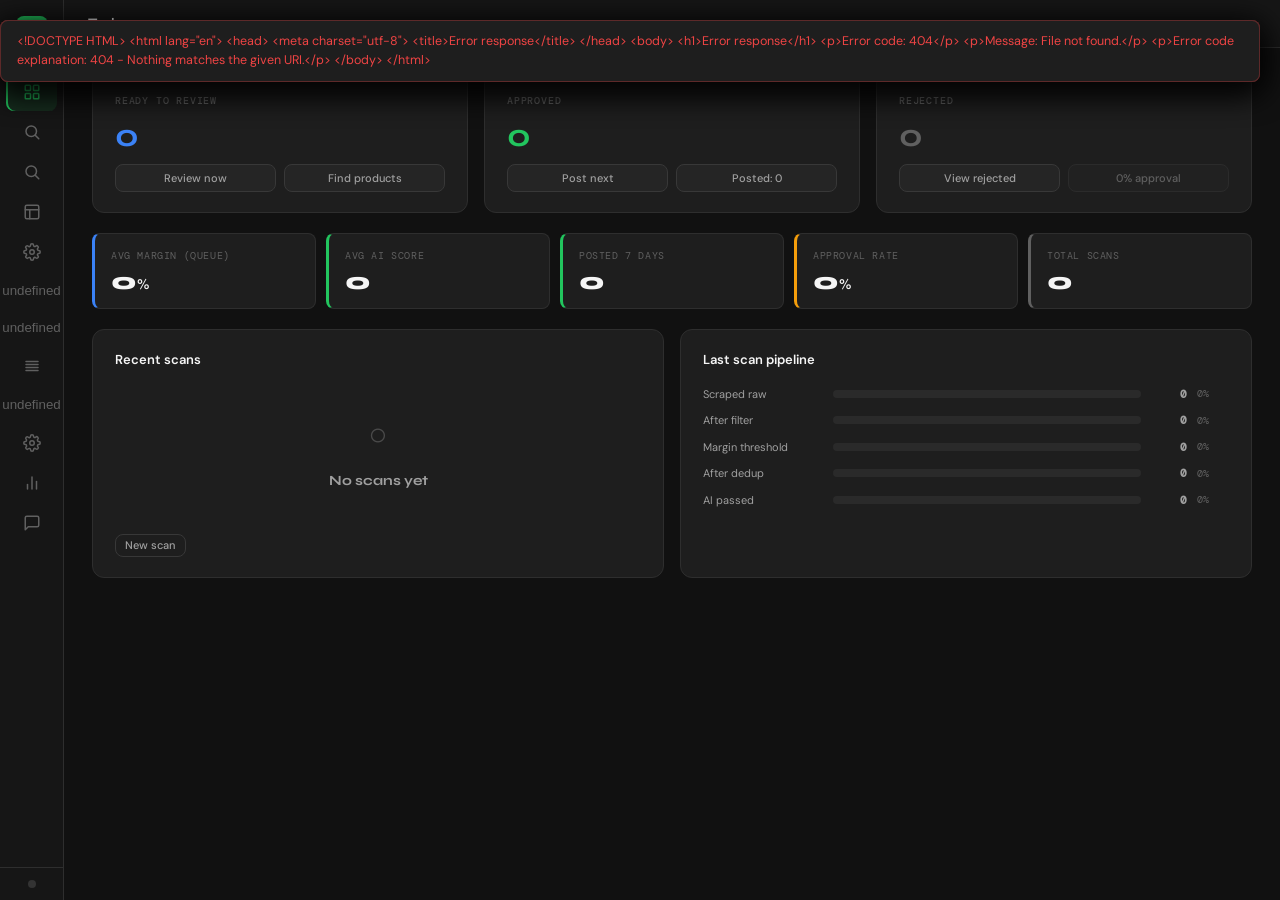
==== commit 90731cdc: "fix: bump cache buster to force new boot sequence" ====
--- a/frontend/index.html
+++ b/frontend/index.html
@@ -7,7 +7,7 @@
 <title>DropOS</title>
 <link rel="preconnect" href="https://fonts.googleapis.com"/>
 <link href="https://fonts.googleapis.com/css2?family=DM+Mono:wght@400;500&family=Syne:wght@400;600;700;800&family=DM+Sans:ital,wght@0,300;0,400;0,500;0,600;1,400&display=swap" rel="stylesheet"/>
-<link rel="stylesheet" href="assets/styles.css?v=8"/>
+<link rel="stylesheet" href="assets/styles.css?v=9"/>
 </head>
 <body>
 <div id="app">
@@ -37,6 +37,6 @@
 </div>
 <div id="toast-container"></div>
 
-<script src="assets/app.js?v=8"></script>
+<script src="assets/app.js?v=9"></script>
 </body>
 </html>
--- a/frontend/assets/styles.css
+++ b/frontend/assets/styles.css
@@ -256,29 +256,54 @@
 .stat-sub { font-size: 10px; color: var(--t3); font-family: var(--ff-m); margin-top: 4px; }
 
 /* ── Product cards ────────────────────────────────────────────────────────── */
-.queue-toolbar { display: flex; align-items: center; gap: 8px; margin-bottom: 16px; flex-wrap: wrap; }
-.product-grid { display: grid; grid-template-columns: repeat(auto-fill, minmax(200px,1fr)); gap: 14px; }
+.queue-toolbar {
+  display: flex; align-items: center; justify-content: space-between; gap: 14px;
+  margin-bottom: 18px; flex-wrap: wrap; padding: 12px 14px;
+  background: linear-gradient(180deg, rgba(255,255,255,.035), rgba(255,255,255,.012));
+  border: 1px solid var(--b1); border-radius: var(--r-lg);
+}
+.queue-toolbar-title { display: flex; align-items: baseline; gap: 7px; color: var(--t3); font-size: 12px; }
+.queue-toolbar-title strong { color: var(--t1); font-family: var(--ff-d); font-size: 18px; line-height: 1; }
+.queue-toolbar-actions { display: flex; gap: 8px; flex-wrap: wrap; }
+.product-grid { display: grid; grid-template-columns: repeat(auto-fill, minmax(230px,1fr)); gap: 16px; }
 
 .product-card {
-  background: var(--s2); border: 1px solid var(--b1); border-radius: var(--r-lg);
+  background: linear-gradient(180deg, rgba(255,255,255,.035), rgba(255,255,255,.015)), var(--s2);
+  border: 1px solid var(--b1); border-radius: var(--r-lg);
   overflow: hidden; cursor: pointer; display: flex; flex-direction: column;
   transition: border-color .15s, transform .15s, box-shadow .15s;
-}
-.product-card:hover { border-color: var(--b2); transform: translateY(-2px); box-shadow: 0 10px 30px rgba(0,0,0,.35); }
+  min-height: 100%;
+}
+.product-card:hover { border-color: rgba(255,255,255,.16); transform: translateY(-2px); box-shadow: 0 18px 42px rgba(0,0,0,.36); }
 .product-card.selected { border-color: var(--accent); box-shadow: 0 0 0 1px var(--accent), 0 8px 24px rgba(34,197,94,.12); }
 
-.pcard-img-wrap { position: relative; aspect-ratio: 4/5; background: var(--s3); overflow: hidden; flex-shrink: 0; }
+.pcard-img-wrap { position: relative; aspect-ratio: 1/1; background: #0f0f0f; overflow: hidden; flex-shrink: 0; }
 .pcard-img { width: 100%; height: 100%; object-fit: cover; display: block; transition: transform .3s; }
 .product-card:hover .pcard-img { transform: scale(1.04); }
-.pcard-placeholder { width: 100%; height: 100%; display: flex; align-items: center; justify-content: center; color: var(--t4); font-size: 24px; }
-
+.pcard-placeholder {
+  width: 100%; height: 100%; display: flex; align-items: center; justify-content: center;
+  color: var(--t4); background:
+    linear-gradient(135deg, rgba(255,255,255,.035), rgba(255,255,255,0)),
+    repeating-linear-gradient(45deg, rgba(255,255,255,.03) 0 1px, transparent 1px 12px);
+  font-size: 11px; font-family: var(--ff-m); text-transform: uppercase; letter-spacing: .7px;
+}
+
+.pcard-topline {
+  position: absolute; left: 10px; right: 44px; bottom: 10px;
+  display: flex; align-items: center; gap: 7px; min-width: 0;
+}
 .pcard-score {
-  position: absolute; bottom: 9px; left: 9px;
   background: rgba(17,17,17,.84); backdrop-filter: blur(10px); -webkit-backdrop-filter: blur(10px);
   border: 1px solid rgba(255,255,255,.09); border-radius: 7px;
   padding: 4px 9px; font-family: var(--ff-d); font-size: 13px; font-weight: 800; line-height: 1;
 }
 .pcard-score.hi { color: var(--green); } .pcard-score.mi { color: var(--amber); } .pcard-score.lo { color: var(--red); }
+.pcard-source {
+  min-width: 0; max-width: 100%; overflow: hidden; text-overflow: ellipsis; white-space: nowrap;
+  background: rgba(17,17,17,.72); backdrop-filter: blur(10px); -webkit-backdrop-filter: blur(10px);
+  border: 1px solid rgba(255,255,255,.08); border-radius: 7px; color: var(--t2);
+  padding: 4px 8px; font-size: 10px; font-family: var(--ff-m); text-transform: uppercase;
+}
 
 .pcard-check {
   position: absolute; top: 9px; right: 9px; width: 26px; height: 26px;
@@ -291,11 +316,19 @@
 .pcard-check-mark { display: none; }
 .product-card.selected .pcard-check-mark { display: block; }
 
-.pcard-body { padding: 13px 13px 10px; flex: 1; display: flex; flex-direction: column; gap: 4px; }
-.pcard-name { font-family: var(--ff-d); font-size: 12.5px; font-weight: 700; color: var(--t1); line-height: 1.3; }
+.pcard-body { padding: 14px 14px 12px; flex: 1; display: flex; flex-direction: column; gap: 7px; }
+.pcard-kicker {
+  display: flex; align-items: center; justify-content: space-between; gap: 8px;
+  color: var(--t3); font-size: 10px; font-family: var(--ff-m); text-transform: uppercase;
+}
+.pcard-kicker span { min-width: 0; overflow: hidden; text-overflow: ellipsis; white-space: nowrap; }
+.pcard-name {
+  font-family: var(--ff-d); font-size: 13.5px; font-weight: 750; color: var(--t1);
+  line-height: 1.25; display: -webkit-box; -webkit-line-clamp: 2; -webkit-box-orient: vertical; overflow: hidden;
+}
 .pcard-cat { font-size: 10.5px; color: var(--t3); font-family: var(--ff-m); white-space: nowrap; overflow: hidden; text-overflow: ellipsis; }
 
-.pcard-pricing { display: flex; align-items: center; gap: 4px; margin-top: 5px; }
+.pcard-pricing { display: flex; align-items: center; gap: 5px; margin-top: 3px; }
 .p-cost { font-family: var(--ff-m); font-size: 11px; color: var(--t2); }
 .p-arr  { color: var(--t4); font-size: 10px; }
 .p-sell { font-family: var(--ff-m); font-size: 11px; color: var(--green); font-weight: 500; }
@@ -303,26 +336,50 @@
   margin-left: auto; font-size: 10px; font-family: var(--ff-m); color: var(--green);
   background: var(--green-d); border: 1px solid rgba(34,197,94,.2); padding: 1px 7px; border-radius: 20px;
 }
-.pcard-social { display: flex; gap: 8px; font-size: 10.5px; color: var(--t3); font-family: var(--ff-m); margin-top: 2px; }
-
-.pcard-actions { padding: 9px 11px; border-top: 1px solid var(--b1); display: flex; gap: 6px; background: var(--s3); }
+.pcard-social { display: flex; justify-content: space-between; gap: 8px; font-size: 10.5px; color: var(--t3); font-family: var(--ff-m); margin-top: auto; }
+
+.pcard-actions { padding: 10px 12px 12px; border-top: 1px solid var(--b1); display: flex; gap: 7px; background: rgba(0,0,0,.12); }
 .pca-approve {
-  flex: 1; padding: 7px 10px; background: var(--green-d); border: 1px solid rgba(34,197,94,.22);
+  flex: 1; padding: 8px 10px; background: var(--green-d); border: 1px solid rgba(34,197,94,.22);
   border-radius: var(--r); color: var(--green); font-size: 11.5px; font-family: var(--ff-b);
   font-weight: 600; cursor: pointer; transition: all .12s;
 }
 .pca-approve:hover { background: rgba(34,197,94,.22); }
 .pca-post {
-  flex: 1; padding: 7px 10px; background: var(--ac-dim); border: 1px solid rgba(34,197,94,.25);
+  flex: 1; padding: 8px 10px; background: var(--ac-dim); border: 1px solid rgba(34,197,94,.25);
   border-radius: var(--r); color: var(--accent); font-size: 11.5px; font-family: var(--ff-b);
   font-weight: 600; cursor: pointer; transition: all .12s;
 }
 .pca-post:hover { background: rgba(34,197,94,.22); }
+.pca-clean {
+  flex: 1; padding: 8px 10px; background: var(--amber-d); border: 1px solid rgba(245,158,11,.26);
+  border-radius: var(--r); color: var(--amber); font-size: 11.5px; font-family: var(--ff-b);
+  font-weight: 600; cursor: pointer; transition: all .12s;
+}
+.pca-clean:hover { background: rgba(245,158,11,.2); }
+.pca-clean:disabled { opacity: .7; cursor: wait; }
 .pca-reject {
-  padding: 7px 10px; background: none; border: 1px solid var(--b2);
+  padding: 8px 10px; background: none; border: 1px solid var(--b2);
   border-radius: var(--r); color: var(--t3); font-size: 11.5px; cursor: pointer; transition: all .12s;
 }
 .pca-reject:hover { border-color: rgba(239,68,68,.4); color: var(--red); background: var(--red-d); }
+.pca-clean {
+  padding: 7px 12px; background: rgba(168,85,247,.12); border: 1px solid rgba(168,85,247,.3);
+  border-radius: var(--r); color: #a855f7; font-size: 11.5px; font-weight: 600; cursor: pointer; transition: all .12s;
+}
+.pca-clean:hover { background: rgba(168,85,247,.25); border-color: #a855f7; }
+.clean-spinner {
+  display: inline-block; width: 10px; height: 10px;
+  border: 2px solid rgba(168,85,247,.3); border-top-color: #a855f7;
+  border-radius: 50%; animation: spin .7s linear infinite; vertical-align: middle;
+}
+@keyframes spin { to { transform: rotate(360deg); } }
+.btn-collage {
+  background: linear-gradient(135deg, #ec4899, #a855f7); color: #fff; border: none;
+  padding: 8px 16px; border-radius: 20px; font-size: 12px; font-weight: 600;
+  cursor: pointer; transition: opacity .15s, transform .1s;
+}
+.btn-collage:hover { opacity: .88; transform: translateY(-1px); }
 
 /* ── Selection bar ────────────────────────────────────────────────────────── */
 .selection-bar {
@@ -381,6 +438,15 @@
 .detail-actions .btn { flex: 0 0 auto !important; }
 .detail-body { padding: 20px; flex: 1; }
 .detail-img { width: 100%; aspect-ratio: 4/3; object-fit: cover; border-radius: var(--r); background: var(--s2); margin-bottom: 16px; display: block; }
+.detail-img-empty {
+  width: 100%; aspect-ratio: 4/3; border-radius: var(--r); margin-bottom: 16px;
+  display: flex; align-items: center; justify-content: center; color: var(--t4);
+  background:
+    linear-gradient(135deg, rgba(255,255,255,.035), rgba(255,255,255,0)),
+    repeating-linear-gradient(45deg, rgba(255,255,255,.03) 0 1px, transparent 1px 12px),
+    var(--s2);
+  border: 1px solid var(--b1); font-family: var(--ff-m); font-size: 11px; text-transform: uppercase; letter-spacing: .8px;
+}
 .detail-sec { margin-bottom: 18px; }
 .detail-sec-lbl {
   font-size: 10px; color: var(--t3); text-transform: uppercase; letter-spacing: .8px;
@@ -597,16 +663,23 @@
 }
 .chat-quick-btn {
   background: var(--s2);
-  border: 1px solid var(--b1);
+  border: 1px solid var(--b2);
   border-radius: 20px;
   color: var(--t2);
   font-size: 11px;
-  padding: 6px 14px;
+  padding: 7px 14px;
   cursor: pointer;
-  transition: background .12s, color .12s;
+  transition: background .12s, color .12s, border-color .12s, transform .1s;
   white-space: nowrap;
-}
-.chat-quick-btn:hover { background: var(--s3); color: var(--t1); }
+  font-family: var(--ff-b);
+}
+.chat-quick-btn:hover {
+  background: var(--s3);
+  color: var(--t1);
+  border-color: var(--accent);
+  transform: translateY(-1px);
+}
+.chat-quick-btn:active { transform: translateY(0); }
 
 .chat-messages {
   flex: 1;
@@ -625,15 +698,17 @@
 }
 .chat-msg.user { justify-content: flex-end; }
 .chat-msg.user .chat-bubble {
-  background: var(--accent);
+  background: linear-gradient(135deg, #22c55e 0%, #16a34a 100%);
   color: #000;
   max-width: 75%;
+  box-shadow: 0 2px 8px rgba(34,197,94,.25);
 }
 .chat-msg.assistant .chat-bubble {
   background: var(--s2);
   border: 1px solid var(--b1);
   color: var(--t1);
   max-width: 90%;
+  box-shadow: 0 1px 4px rgba(0,0,0,.3);
 }
 .chat-bubble {
   border-radius: var(--r-lg);
@@ -642,13 +717,13 @@
   line-height: 1.55;
 }
 .chat-avatar {
-  width: 28px; height: 28px; flex-shrink: 0;
-  background: var(--ac-dim);
-  border: 1px solid var(--accent);
+  width: 30px; height: 30px; flex-shrink: 0;
+  background: linear-gradient(135deg, #16a34a 0%, #0d9488 100%);
   border-radius: 50%;
   display: flex; align-items: center; justify-content: center;
-  font-size: 9px; font-weight: 700; color: var(--accent);
+  font-size: 9px; font-weight: 800; color: #fff;
   letter-spacing: .3px;
+  box-shadow: 0 2px 6px rgba(34,197,94,.3);
 }
 
 .chat-suggestion {
@@ -698,20 +773,61 @@
 }
 .chat-input:focus { border-color: var(--accent); }
 .chat-send-btn {
-  background: var(--accent);
+  background: linear-gradient(135deg, #22c55e 0%, #16a34a 100%);
   border: none;
   border-radius: var(--r-lg);
   color: #000;
   font-weight: 700;
-  font-size: 13px;
-  padding: 10px 20px;
+  font-size: 14px;
+  padding: 10px 22px;
   cursor: pointer;
   height: 44px;
-  transition: opacity .12s;
+  transition: opacity .12s, transform .1s;
   white-space: nowrap;
-}
-.chat-send-btn:disabled { opacity: .4; cursor: not-allowed; }
-.chat-send-btn:hover:not(:disabled) { opacity: .85; }
+  box-shadow: 0 2px 8px rgba(34,197,94,.3);
+}
+.chat-send-btn:disabled { opacity: .4; cursor: not-allowed; box-shadow: none; }
+.chat-send-btn:hover:not(:disabled) { opacity: .9; transform: translateY(-1px); }
+.chat-send-btn:active:not(:disabled) { transform: translateY(0); }
+
+/* Typing indicator */
+.chat-typing-bubble { padding: 12px 16px !important; }
+.chat-typing-dot {
+  display: inline-block;
+  width: 7px; height: 7px;
+  border-radius: 50%;
+  background: var(--t3);
+  margin: 0 2px;
+  animation: chatTypingBounce 1.2s infinite ease-in-out;
+}
+.chat-typing-dot:nth-child(2) { animation-delay: .2s; }
+.chat-typing-dot:nth-child(3) { animation-delay: .4s; }
+@keyframes chatTypingBounce {
+  0%, 60%, 100% { transform: translateY(0); opacity: .5; }
+  30% { transform: translateY(-5px); opacity: 1; }
+}
+
+/* AI status banner */
+.chat-status-bar {
+  padding: 6px 12px;
+  border-radius: 8px;
+  font-size: 11px;
+  font-family: var(--ff-m);
+  flex-shrink: 0;
+  display: flex;
+  align-items: center;
+  gap: 6px;
+}
+.chat-status-bar.ready {
+  background: rgba(34,197,94,.08);
+  border: 1px solid rgba(34,197,94,.18);
+  color: var(--green);
+}
+.chat-status-bar.warn {
+  background: rgba(245,158,11,.08);
+  border: 1px solid rgba(245,158,11,.2);
+  color: #f59e0b;
+}
 
 
 /* ─────────────────────────────────────────────────────────────────────────────
@@ -719,122 +835,137 @@
 ───────────────────────────────────────────────────────────────────────────── */
 @media (max-width: 768px) {
 
-  /* App layout: vertical stack, sidebar becomes bottom bar */
+  /* ── App shell ── */
   #app { flex-direction: column; height: 100dvh; }
 
-  /* Sidebar → bottom navigation */
+  /* ── Sidebar → bottom tab bar ── */
   #sidebar {
     position: fixed;
     bottom: 0; left: 0; right: 0; top: auto;
     width: 100%;
-    height: 56px;
+    height: 60px;
     flex-direction: row;
-    align-items: center;
+    align-items: stretch;
     border-right: none;
     border-top: 1px solid var(--b1);
-    z-index: 100;
+    z-index: 200;
     overflow: visible;
     background: var(--s1);
+    padding: 0;
   }
 
-  /* Logo becomes a small brand mark on the far left */
-  .sidebar-logo {
-    padding: 0 10px;
-    border-bottom: none;
-    border-right: 1px solid var(--b1);
-    height: 100%;
-    display: flex;
-    align-items: center;
-    flex-shrink: 0;
-  }
-
-  /* Nav becomes horizontal scrollable row */
+  /* Hide logo on mobile — save space */
+  .sidebar-logo { display: none; }
+
+  /* Nav = evenly spaced tab row */
   .nav {
     display: flex;
     flex-direction: row;
     flex: 1;
     overflow-x: auto;
     overflow-y: visible;
-    padding: 0 6px;
+    padding: 0;
     gap: 0;
-    align-items: center;
+    align-items: stretch;
     scrollbar-width: none;
     -webkit-overflow-scrolling: touch;
   }
   .nav::-webkit-scrollbar { display: none; }
-
   .nav-group-label { display: none; }
 
   .nav-item {
+    flex: 1;
     flex-direction: column;
-    padding: 6px 10px;
-    flex-shrink: 0;
-    gap: 2px;
-    min-width: 52px;
-    font-size: 9px;
+    justify-content: center;
+    align-items: center;
+    padding: 6px 4px 4px;
+    gap: 3px;
+    min-width: 48px;
+    font-size: 9.5px;
+    letter-spacing: .2px;
     border-radius: 0;
+    color: var(--t3);
+    border-top: 2px solid transparent;
+    transition: color .15s, border-color .15s;
   }
-  .nav-item .lbl { display: block; font-size: 9px; }
-  .nav-item.active { box-shadow: inset 0 2px 0 var(--accent); }
-
-  /* Sidebar footer hidden on mobile */
+  .nav-item .lbl { display: block; font-size: 9px; font-family: var(--ff-m); text-transform: uppercase; letter-spacing: .5px; margin-top: 1px; }
+  .nav-icon { width: 20px; height: 20px; }
+  .nav-item.active { color: var(--accent); border-top-color: var(--accent); background: transparent; }
+  .nav-badge { top: -2px; right: 6px; font-size: 8px; min-width: 14px; height: 14px; }
+
+  /* Hide footer */
   .sidebar-footer { display: none; }
 
-  /* Main content: full height minus bottom nav */
-  #main {
-    flex: 1;
-    overflow-y: auto;
-    padding-bottom: 56px;
-    min-height: 0;
-  }
-
-  /* Topbar compact */
-  .topbar {
-    padding: 10px 14px;
-    position: sticky;
-    top: 0;
-    background: var(--bg);
-    z-index: 50;
-    border-bottom: 1px solid var(--b1);
-  }
-  .topbar .page-title { font-size: 16px; }
-
-  /* Content padding */
-  #content { padding: 12px 14px; }
-
-  /* Dashboard stat cards: 2 columns */
+  /* ── Main content ── */
+  #main { flex: 1; overflow-y: auto; padding-bottom: 60px; min-height: 0; }
+
+  /* ── Topbar ── */
+  .topbar { padding: 10px 14px; position: sticky; top: 0; background: var(--bg); z-index: 50; border-bottom: 1px solid var(--b1); }
+  .topbar .page-title { font-size: 15px; }
+  .topbar-right { gap: 6px; }
+  .topbar-right .btn-sm { display: none; }
+  .topbar-right .btn-sm:last-child { display: flex; }
+
+  /* ── Content ── */
+  #content { padding: 10px 12px; }
+
+  /* ── Dashboard stats: 2x2 ── */
   .dash-stat-grid { grid-template-columns: 1fr 1fr; gap: 8px; }
   .stat-row { flex-wrap: wrap; gap: 8px; }
-  .stat-card { flex: 1; min-width: 130px; }
-
-  /* Product cards: single column */
-  .product-grid { grid-template-columns: 1fr !important; }
-  .product-card { border-radius: var(--r); }
-  .product-thumb { height: 180px; }
-
-  /* Approval buttons: larger touch targets */
-  .approve-btn, .reject-btn { min-height: 44px; font-size: 14px; }
-
-  /* Analytics two-col → one col */
+  .stat-card { flex: 1; min-width: 120px; padding: 12px; }
+  .stat-value { font-size: 22px; }
+
+  /* ── Review product grid: 2 columns like Instagram ── */
+  .product-grid { grid-template-columns: 1fr 1fr !important; gap: 8px !important; }
+  .product-card { border-radius: 12px; }
+  .product-thumb { height: 160px; }
+  .product-card-body { padding: 8px 10px; }
+  .product-title { font-size: 11.5px; line-height: 1.3; }
+  .product-meta { font-size: 10px; gap: 4px; flex-wrap: wrap; }
+  .product-score { font-size: 11px; padding: 2px 6px; }
+
+  /* Approval buttons: full-width, large touch target */
+  .product-card-footer { padding: 8px 10px; gap: 6px; }
+  .approve-btn { flex: 1; min-height: 40px; font-size: 13px; border-radius: 8px; }
+  .reject-btn  { min-height: 40px; width: 40px; border-radius: 8px; font-size: 16px; }
+
+  /* Queue toolbar: wraps */
+  .queue-toolbar { gap: 6px; }
+  .queue-toolbar .btn-sm { font-size: 11px; padding: 5px 10px; }
+
+  /* ── Analytics ── */
   .an-two-col { grid-template-columns: 1fr; }
-  .an-hbar-label { width: 80px; }
-
-  /* Chat: full height */
-  .chat-page { height: calc(100dvh - 112px); }
-  .chat-quick-row { overflow-x: auto; flex-wrap: nowrap; scrollbar-width: none; }
+  .an-hbar-label { width: 70px; font-size: 10px; }
+
+  /* ── Chat ── */
+  .chat-page { height: calc(100dvh - 120px); }
+  .chat-quick-row { overflow-x: auto; flex-wrap: nowrap; scrollbar-width: none; padding-bottom: 2px; }
   .chat-quick-row::-webkit-scrollbar { display: none; }
-
-  /* Buttons wider on mobile */
-  .btn-primary, .btn-danger { width: 100%; justify-content: center; }
-
-  /* Pipeline / scan: full width */
+  .chat-quick-btn { white-space: nowrap; font-size: 11px; padding: 6px 12px; }
+  .chat-product-grid { grid-template-columns: 1fr 1fr; gap: 8px; }
+  .chat-product-card { font-size: 11px; }
+  .chat-card-img { height: 110px; }
+  .chat-bulk-row { flex-direction: column; }
+  .chat-bulk-approve, .chat-bulk-reject { width: 100%; text-align: center; justify-content: center; }
+
+  /* ── Catalog table → card list ── */
+  .catalog-table thead { display: none; }
+  .catalog-table tbody tr { display: flex; flex-direction: column; padding: 12px; border-bottom: 1px solid var(--b1); gap: 4px; }
+  .catalog-table td { padding: 0; border: none; font-size: 12px; }
+  .catalog-table td[data-label]::before { content: attr(data-label) ": "; font-family: var(--ff-m); color: var(--t3); font-size: 10px; text-transform: uppercase; }
+
+  /* ── Settings ── */
+  .settings-grid { grid-template-columns: 1fr !important; }
+  .form-row { grid-template-columns: 1fr; }
+
+  /* ── Pipeline ── */
   .pipeline-row { flex-direction: column; }
 
-  /* Settings sections: no two-col */
-  .settings-grid { grid-template-columns: 1fr !important; }
-
-  /* Tables scroll horizontally */
+  /* ── Tables scroll ── */
   .table-wrap { overflow-x: auto; -webkit-overflow-scrolling: touch; }
+
+  /* ── Generic button adjustments ── */
+  .btn-primary, .btn-danger { justify-content: center; }
 }
 
 /* ── Extra small (iPhone SE etc.) ── */
@@ -843,3 +974,428 @@
   .nav-item .lbl { display: none; }
   .dash-stat-grid { grid-template-columns: 1fr; }
 }
+
+
+/* ── Page fade transition ────────────────────────────────────────────── */
+#content {
+  transition: opacity 0.15s ease;
+}
+
+/* ── AI Chat: inline product grid ───────────────────────────────────── */
+.chat-product-grid {
+  display: grid;
+  grid-template-columns: repeat(auto-fill, minmax(140px, 1fr));
+  gap: 10px;
+  margin-top: 10px;
+}
+
+.chat-product-card {
+  background: #161616;
+  border: 1px solid #262626;
+  border-radius: 12px;
+  overflow: hidden;
+  transition: transform 0.15s ease, border-color 0.15s ease, box-shadow .15s;
+}
+.chat-product-card:hover {
+  transform: translateY(-2px);
+  border-color: #383838;
+  box-shadow: 0 4px 16px rgba(0,0,0,.5);
+}
+.chat-product-card.rec-approve { border-color: rgba(34,197,94,.3); }
+.chat-product-card.rec-reject  { border-color: rgba(239,68,68,.2); }
+
+.chat-card-img {
+  aspect-ratio: 1;
+  overflow: hidden;
+  background: #0e0e0e;
+  display: flex;
+  align-items: center;
+  justify-content: center;
+  position: relative;
+}
+.chat-card-img img {
+  width: 100%;
+  height: 100%;
+  object-fit: cover;
+}
+.chat-card-no-img {
+  font-size: 2rem;
+  color: #444;
+}
+
+.chat-card-info {
+  padding: 8px;
+}
+.chat-card-title {
+  font-size: 11px;
+  font-weight: 600;
+  color: #eee;
+  line-height: 1.35;
+  display: -webkit-box;
+  -webkit-line-clamp: 2;
+  -webkit-box-orient: vertical;
+  overflow: hidden;
+  margin-bottom: 5px;
+}
+.chat-card-meta {
+  display: flex;
+  flex-wrap: wrap;
+  gap: 4px;
+  margin-bottom: 6px;
+}
+.chat-card-price {
+  font-size: 12px;
+  font-weight: 700;
+  color: #4ade80;
+  letter-spacing: -.3px;
+}
+.chat-card-score {
+  font-size: 10px;
+  background: #2a2a2a;
+  border-radius: 4px;
+  padding: 1px 4px;
+  color: #aaa;
+}
+.chat-card-stage {
+  font-size: 10px;
+  text-transform: capitalize;
+}
+.chat-card-approve-btn {
+  width: 100%;
+  padding: 4px 8px;
+  font-size: 11px;
+  background: #16a34a;
+  color: #fff;
+  border: none;
+  border-radius: 6px;
+  cursor: pointer;
+  transition: background 0.15s;
+}
+.chat-card-approve-btn:hover { background: #22c55e; }
+
+/* ── AI Chat: edit preview list ─────────────────────────────────────── */
+.chat-edit-list {
+  margin-top: 8px;
+  display: flex;
+  flex-direction: column;
+  gap: 6px;
+}
+.chat-edit-item {
+  background: #1a1a1a;
+  border: 1px solid #2d2d2d;
+  border-radius: 8px;
+  padding: 8px 10px;
+  display: flex;
+  flex-wrap: wrap;
+  gap: 6px;
+  align-items: center;
+}
+.chat-edit-id {
+  font-size: 11px;
+  color: #666;
+  font-weight: 600;
+  min-width: 32px;
+}
+.chat-edit-field {
+  font-size: 11px;
+  color: #ccc;
+  background: #222;
+  padding: 2px 7px;
+  border-radius: 5px;
+}
+.chat-edit-field.caption-preview {
+  color: #888;
+  font-style: italic;
+}
+
+/* ── AI Chat: approve button ────────────────────────────────────────── */
+.chat-action-btn.approve-btn {
+  background: #16a34a;
+}
+.chat-action-btn.approve-btn:hover { background: #22c55e; }
+
+@media (max-width: 600px) {
+  .chat-product-grid {
+    grid-template-columns: repeat(auto-fill, minmax(110px, 1fr));
+  }
+}
+
+
+/* ── Catalog Page ───────────────────────────────────────────────────────── */
+.catalog-toolbar {
+  display: flex;
+  align-items: center;
+  gap: 12px;
+  margin-bottom: 16px;
+  flex-wrap: wrap;
+}
+
+.catalog-tabs {
+  display: flex;
+  gap: 4px;
+  background: var(--card);
+  border: 1px solid var(--border);
+  border-radius: 10px;
+  padding: 3px;
+}
+
+.cat-tab {
+  background: transparent;
+  border: none;
+  border-radius: 8px;
+  padding: 5px 14px;
+  font-size: 12px;
+  color: var(--t2);
+  cursor: pointer;
+  transition: all 0.15s;
+  font-family: var(--ff);
+}
+
+.cat-tab.active {
+  background: var(--accent);
+  color: #fff;
+}
+
+.cat-tab:hover:not(.active) {
+  background: var(--hover);
+  color: var(--text);
+}
+
+.catalog-table-wrap {
+  overflow-x: auto;
+  border-radius: 12px;
+  border: 1px solid var(--border);
+  background: var(--card);
+}
+
+.catalog-table {
+  width: 100%;
+  border-collapse: collapse;
+  font-size: 12.5px;
+}
+
+.catalog-table thead th {
+  padding: 10px 12px;
+  text-align: left;
+  font-size: 11px;
+  font-weight: 600;
+  color: var(--t3);
+  text-transform: uppercase;
+  letter-spacing: 0.04em;
+  border-bottom: 1px solid var(--border);
+  background: var(--card);
+  position: sticky;
+  top: 0;
+  z-index: 1;
+}
+
+.catalog-table tbody tr.cat-row {
+  border-bottom: 1px solid var(--border);
+  transition: background 0.12s;
+}
+
+.catalog-table tbody tr.cat-row:last-child {
+  border-bottom: none;
+}
+
+.catalog-table tbody tr.cat-row:hover {
+  background: var(--hover);
+}
+
+.catalog-table tbody tr.cat-row.editing {
+  background: var(--bg);
+}
+
+.catalog-table td {
+  padding: 10px 12px;
+  vertical-align: middle;
+}
+
+.cat-thumb {
+  width: 48px;
+  height: 48px;
+  object-fit: cover;
+  border-radius: 8px;
+  display: block;
+}
+
+.cat-thumb-ph {
+  width: 48px;
+  height: 48px;
+  border-radius: 8px;
+  background: var(--hover);
+  display: flex;
+  align-items: center;
+  justify-content: center;
+  font-size: 18px;
+  color: var(--t3);
+}
+
+.cat-name {
+  font-weight: 500;
+  color: var(--text);
+  line-height: 1.4;
+}
+
+.cat-price-display {
+  font-family: var(--ff-m);
+  color: var(--green);
+  font-size: 13px;
+  font-weight: 600;
+}
+
+.cat-caption-preview {
+  color: var(--t2);
+  font-size: 11.5px;
+  line-height: 1.4;
+  max-width: 280px;
+}
+
+.cat-input {
+  width: 100%;
+  padding: 6px 8px;
+  border-radius: 6px;
+  border: 1px solid var(--accent);
+  background: var(--bg);
+  color: var(--text);
+  font-size: 12px;
+  font-family: var(--ff);
+  box-sizing: border-box;
+  outline: none;
+  transition: border-color 0.15s;
+}
+
+.cat-input:focus {
+  border-color: var(--accent);
+  box-shadow: 0 0 0 2px rgba(99,102,241,0.15);
+}
+
+.cat-price-input {
+  width: 80px;
+}
+
+.cat-caption-input {
+  min-height: 70px;
+  resize: vertical;
+  font-size: 11.5px;
+  line-height: 1.4;
+}
+
+@media (max-width: 640px) {
+  .catalog-toolbar { flex-direction: column; align-items: flex-start; gap: 8px; }
+  .catalog-search input { width: 100% !important; }
+  .cat-caption-preview { display: none; }
+}
+
+
+/* ── Chat recommendation badges ─────────────────────────────────────────────── */
+.chat-rec { display: inline-block; font-size: 10px; font-family: var(--ff-m); text-transform: uppercase; letter-spacing: .6px; padding: 2px 7px; border-radius: 99px; margin-bottom: 5px; font-weight: 700; }
+.chat-rec.approve { background: rgba(34,197,94,.15); color: var(--green); border: 1px solid rgba(34,197,94,.25); }
+.chat-rec.reject  { background: rgba(239,68,68,.12); color: var(--red);   border: 1px solid rgba(239,68,68,.2); }
+
+.chat-card-reason { font-size: 11px; color: var(--t3); margin-bottom: 5px; line-height: 1.4; font-style: italic; }
+
+.chat-card-actions { display: flex; gap: 6px; margin-top: 8px; }
+.chat-card-approve-btn { flex: 1; padding: 6px 0; background: rgba(34,197,94,.12); color: var(--green); border: 1px solid rgba(34,197,94,.25); border-radius: var(--r); font-size: 11px; font-family: var(--ff-m); cursor: pointer; transition: background .15s; }
+.chat-card-approve-btn:hover { background: rgba(34,197,94,.22); }
+.chat-card-reject-btn  { flex: 1; padding: 6px 0; background: rgba(239,68,68,.1);  color: var(--red);   border: 1px solid rgba(239,68,68,.2);  border-radius: var(--r); font-size: 11px; font-family: var(--ff-m); cursor: pointer; transition: background .15s; }
+.chat-card-reject-btn:hover  { background: rgba(239,68,68,.18); }
+
+/* Cards with recommendations get a subtle border tint */
+.chat-product-card.rec-approve { border-color: rgba(34,197,94,.25); }
+.chat-product-card.rec-reject  { border-color: rgba(239,68,68,.2); }
+
+/* Done state: dim the card */
+.chat-card-done-approve { opacity: .45; }
+.chat-card-done-reject  { opacity: .35; }
+
+/* Bulk action row */
+.chat-bulk-row { display: flex; gap: 8px; margin-top: 10px; flex-wrap: wrap; }
+.chat-bulk-approve { background: rgba(34,197,94,.15) !important; color: var(--green) !important; border: 1px solid rgba(34,197,94,.3) !important; padding: 8px 14px !important; font-size: 12px !important; }
+.chat-bulk-reject  { background: rgba(239,68,68,.12) !important; color: var(--red)   !important; border: 1px solid rgba(239,68,68,.25) !important; padding: 8px 14px !important; font-size: 12px !important; }
+.chat-bulk-approve:disabled, .chat-bulk-reject:disabled { opacity: .6; cursor: not-allowed; }
+
+/* ── API Key rows in settings ───────────────────────────── */
+.api-key-row {
+  padding: 14px 0;
+  border-bottom: 1px solid var(--border);
+}
+.api-key-header {
+  display: flex;
+  justify-content: space-between;
+  align-items: center;
+  margin-bottom: 4px;
+}
+.api-key-name {
+  font-size: 13px;
+  font-weight: 600;
+  color: var(--t1);
+  margin-right: 8px;
+}
+.api-key-badge {
+  display: inline-block;
+  font-size: 10px;
+  font-weight: 700;
+  padding: 2px 8px;
+  border-radius: 20px;
+  letter-spacing: 0.3px;
+}
+.badge-active {
+  background: rgba(34,197,94,0.15);
+  color: var(--green);
+  border: 1px solid rgba(34,197,94,0.3);
+}
+.badge-missing {
+  background: rgba(251,191,36,0.12);
+  color: #f59e0b;
+  border: 1px solid rgba(251,191,36,0.25);
+}
+.btn-test {
+  font-size: 11px;
+  padding: 4px 12px;
+  height: auto;
+  background: var(--card-2);
+  border: 1px solid var(--border);
+  color: var(--t2);
+  flex-shrink: 0;
+}
+.btn-test:hover {
+  border-color: var(--accent);
+  color: var(--accent);
+}
+
+/* ── Keyboard Navigation & Inline Editing ────────────────────────────────── */
+.product-card.active-row {
+  border-left: 4px solid var(--blue) !important;
+  transform: scale(1.02);
+  transition: all 0.2s ease;
+  z-index: 10;
+  box-shadow: 0 8px 24px rgba(59,130,246,0.15);
+}
+
+.editable {
+  text-decoration: underline dashed;
+  text-underline-offset: 3px;
+  cursor: pointer;
+  transition: color 0.2s;
+}
+
+.editable:hover {
+  color: var(--accent);
+}
+
+.catalog-loading { padding: 40px; text-align: center; color: var(--t3); font-size: 13px; }
+
+/* ── Login ────────────────────────────────────────────────────────────────── */
+body.is-login #sidebar, body.is-login .topbar { display: none !important; }
+body.is-login #main { flex: 1; align-items: center; justify-content: center; background: var(--bg); }
+body.is-login #content { width: 100%; display: flex; align-items: center; justify-content: center; padding: 0; }
+
+.login-container { width: 100%; display: flex; align-items: center; justify-content: center; height: 100vh; }
+.login-box { width: 340px; background: var(--s1); border: 1px solid var(--b1); border-radius: var(--r-lg); padding: 32px 28px; box-shadow: 0 16px 40px rgba(0,0,0,.4); text-align: center; }
+.login-logo { width: 44px; height: 44px; background: var(--accent); border-radius: 12px; margin: 0 auto 20px; display: flex; align-items: center; justify-content: center; font-family: var(--ff-d); font-size: 20px; font-weight: 800; color: #000; }
+.login-box h2 { font-family: var(--ff-d); font-size: 16px; font-weight: 700; color: var(--t1); margin-bottom: 24px; }
+.login-box .input-group { text-align: left; margin-bottom: 16px; }
+.login-box .input-group label { color: var(--t2); }
+.login-btn { width: 100%; justify-content: center; background: var(--accent); color: #000; font-weight: 700; border: none; padding: 10px; font-size: 14px; margin-top: 8px; border-radius: var(--r); }
+.login-btn:hover { opacity: .9; }
